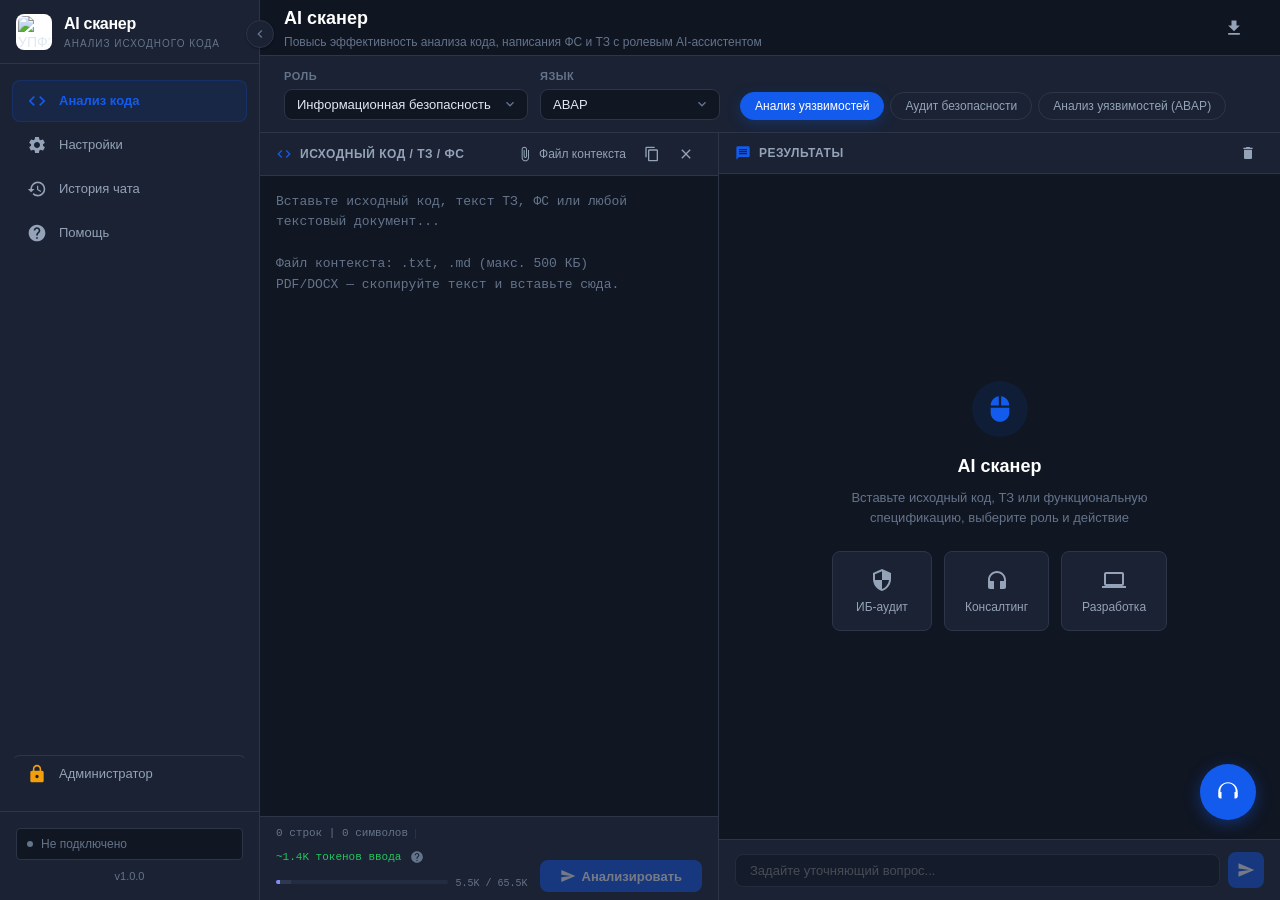
==== index.html @ b9dc4fb7 "v13: auto-sync n_ctx, раздельные TTFB+idle таймауты, mismatch-warning + UI ## 3 улучшения по жалобе " ====
<!DOCTYPE html>
<html lang="ru">
<head>
    <meta charset="UTF-8">
    <meta name="viewport" content="width=device-width, initial-scale=1.0">
    <title>AI сканер</title>
    <link rel="stylesheet" href="styles.css">
    <link rel="icon" href="logo.png" type="image/png">
</head>
<body>
    <!-- SVG Icon Sprite -->
    <svg xmlns="http://www.w3.org/2000/svg" style="display:none">
        <symbol id="i-analysis" viewBox="0 0 24 24"><path fill="currentColor" d="M9.4 16.6L4.8 12l4.6-4.6L8 6l-6 6 6 6 1.4-1.4zm5.2 0l4.6-4.6-4.6-4.6L16 6l6 6-6 6-1.4-1.4z"/></symbol>
        <symbol id="i-settings" viewBox="0 0 24 24"><path fill="currentColor" d="M19.14 12.94c.04-.3.06-.61.06-.94 0-.32-.02-.64-.07-.94l2.03-1.58a.49.49 0 00.12-.61l-1.92-3.32a.49.49 0 00-.59-.22l-2.39.96c-.5-.38-1.03-.7-1.62-.94l-.36-2.54a.484.484 0 00-.48-.41h-3.84c-.24 0-.43.17-.47.41l-.36 2.54c-.59.24-1.13.57-1.62.94l-2.39-.96a.49.49 0 00-.59.22L2.74 8.87c-.12.21-.08.47.12.61l2.03 1.58c-.05.3-.07.62-.07.94s.02.64.07.94l-2.03 1.58a.49.49 0 00-.12.61l1.92 3.32c.12.22.37.29.59.22l2.39-.96c.5.38 1.03.7 1.62.94l.36 2.54c.05.24.24.41.48.41h3.84c.24 0 .44-.17.47-.41l.36-2.54c.59-.24 1.13-.56 1.62-.94l2.39.96c.22.08.47 0 .59-.22l1.92-3.32c.12-.22.07-.47-.12-.61l-2.01-1.58zM12 15.6c-1.98 0-3.6-1.62-3.6-3.6s1.62-3.6 3.6-3.6 3.6 1.62 3.6 3.6-1.62 3.6-3.6 3.6z"/></symbol>
        <symbol id="i-history" viewBox="0 0 24 24"><path fill="currentColor" d="M13 3a9 9 0 00-9 9H1l3.89 3.89.07.14L9 12H6c0-3.87 3.13-7 7-7s7 3.13 7 7-3.13 7-7 7c-1.93 0-3.68-.79-4.94-2.06l-1.42 1.42A8.954 8.954 0 0013 21a9 9 0 000-18zm-1 5v5l4.28 2.54.72-1.21-3.5-2.08V8H12z"/></symbol>
        <symbol id="i-security" viewBox="0 0 24 24"><path fill="currentColor" d="M12 1L3 5v6c0 5.55 3.84 10.74 9 12 5.16-1.26 9-6.45 9-12V5l-9-4zm0 10.99h7c-.53 4.12-3.28 7.79-7 8.94V12H5V6.3l7-3.11v8.8z"/></symbol>
        <symbol id="i-consultant" viewBox="0 0 24 24"><path fill="currentColor" d="M12 3c-4.97 0-9 4.03-9 9v7c0 1.1.9 2 2 2h4v-8H5v-1c0-3.87 3.13-7 7-7s7 3.13 7 7v1h-4v8h4c1.1 0 2-.9 2-2v-7c0-4.97-4.03-9-9-9z"/></symbol>
        <symbol id="i-developer" viewBox="0 0 24 24"><path fill="currentColor" d="M20 18c1.1 0 1.99-.9 1.99-2L22 6c0-1.1-.9-2-2-2H4c-1.1 0-2 .9-2 2v10c0 1.1.9 2 2 2H0v2h24v-2h-4zM4 6h16v10H4V6z"/></symbol>
        <symbol id="i-cloud" viewBox="0 0 24 24"><path fill="currentColor" d="M19.35 10.04C18.67 6.59 15.64 4 12 4 9.11 4 6.6 5.64 5.35 8.04 2.34 8.36 0 10.91 0 14c0 3.31 2.69 6 6 6h13c2.76 0 5-2.24 5-5 0-2.64-2.05-4.78-4.65-4.96z"/></symbol>
        <symbol id="i-server" viewBox="0 0 24 24"><path fill="currentColor" d="M2 17h20v2H2v-2zm11.84-9.21c.1-.24.16-.51.16-.79 0-1.1-.9-2-2-2s-2 .9-2 2c0 .28.06.55.16.79C6.25 8.6 3.27 11.93 3 16h18c-.27-4.07-3.25-7.4-7.16-8.21z"/></symbol>
        <symbol id="i-key" viewBox="0 0 24 24"><path fill="currentColor" d="M12.65 10C11.83 7.67 9.61 6 7 6c-3.31 0-6 2.69-6 6s2.69 6 6 6c2.61 0 4.83-1.67 5.65-4H17v4h4v-4h2v-4H12.65zM7 14c-1.1 0-2-.9-2-2s.9-2 2-2 2 .9 2 2-.9 2-2 2z"/></symbol>
        <symbol id="i-lan" viewBox="0 0 24 24"><path fill="currentColor" d="M10 2v2H5v7h2v2H1v6h6v-6H5v-2h14v2h-2v6h6v-6h-6v-2h2V4h-5V2h-4zm-3 16H3v-2h4v2zm14 0h-4v-2h4v2z"/></symbol>
        <symbol id="i-save" viewBox="0 0 24 24"><path fill="currentColor" d="M17 3H5a2 2 0 00-2 2v14a2 2 0 002 2h14c1.1 0 2-.9 2-2V7l-4-4zm-5 16c-1.66 0-3-1.34-3-3s1.34-3 3-3 3 1.34 3 3-1.34 3-3 3zm3-10H5V5h10v4z"/></symbol>
        <symbol id="i-search" viewBox="0 0 24 24"><path fill="currentColor" d="M15.5 14h-.79l-.28-.27C15.41 12.59 16 11.11 16 9.5 16 5.91 13.09 3 9.5 3S3 5.91 3 9.5 5.91 16 9.5 16c1.61 0 3.09-.59 4.23-1.57l.27.28v.79l5 4.99L20.49 19l-4.99-5zm-6 0C7.01 14 5 11.99 5 9.5S7.01 5 9.5 5 14 7.01 14 9.5 11.99 14 9.5 14z"/></symbol>
        <symbol id="i-add" viewBox="0 0 24 24"><path fill="currentColor" d="M19 13h-6v6h-2v-6H5v-2h6V5h2v6h6v2z"/></symbol>
        <symbol id="i-edit" viewBox="0 0 24 24"><path fill="currentColor" d="M3 17.25V21h3.75L17.81 9.94l-3.75-3.75L3 17.25zM20.71 7.04a.996.996 0 000-1.41l-2.34-2.34a.996.996 0 00-1.41 0l-1.83 1.83 3.75 3.75 1.83-1.83z"/></symbol>
        <symbol id="i-delete" viewBox="0 0 24 24"><path fill="currentColor" d="M6 19c0 1.1.9 2 2 2h8c1.1 0 2-.9 2-2V7H6v12zM19 4h-3.5l-1-1h-5l-1 1H5v2h14V4z"/></symbol>
        <symbol id="i-send" viewBox="0 0 24 24"><path fill="currentColor" d="M2.01 21L23 12 2.01 3 2 10l15 2-15 2z"/></symbol>
        <symbol id="i-attach" viewBox="0 0 24 24"><path fill="currentColor" d="M16.5 6v11.5c0 2.21-1.79 4-4 4s-4-1.79-4-4V5a2.5 2.5 0 015 0v10.5c0 .55-.45 1-1 1s-1-.45-1-1V6h-1.5v9.5a2.5 2.5 0 005 0V5c0-2.21-1.79-4-4-4S7 2.79 7 5v12.5c0 3.04 2.46 5.5 5.5 5.5s5.5-2.46 5.5-5.5V6H16.5z"/></symbol>
        <symbol id="i-copy" viewBox="0 0 24 24"><path fill="currentColor" d="M16 1H4c-1.1 0-2 .9-2 2v14h2V3h12V1zm3 4H8c-1.1 0-2 .9-2 2v14c0 1.1.9 2 2 2h11c1.1 0 2-.9 2-2V7c0-1.1-.9-2-2-2zm0 16H8V7h11v14z"/></symbol>
        <symbol id="i-close" viewBox="0 0 24 24"><path fill="currentColor" d="M19 6.41L17.59 5 12 10.59 6.41 5 5 6.41 10.59 12 5 17.59 6.41 19 12 13.41 17.59 19 19 17.59 13.41 12z"/></symbol>
        <symbol id="i-eye" viewBox="0 0 24 24"><path fill="currentColor" d="M12 4.5C7 4.5 2.73 7.61 1 12c1.73 4.39 6 7.5 11 7.5s9.27-3.11 11-7.5c-1.73-4.39-6-7.5-11-7.5zM12 17c-2.76 0-5-2.24-5-5s2.24-5 5-5 5 2.24 5 5-2.24 5-5 5zm0-8c-1.66 0-3 1.34-3 3s1.34 3 3 3 3-1.34 3-3-1.34-3-3-3z"/></symbol>
        <symbol id="i-eye-off" viewBox="0 0 24 24"><path fill="currentColor" d="M12 7c2.76 0 5 2.24 5 5 0 .65-.13 1.26-.36 1.83l2.92 2.92c1.51-1.26 2.7-2.89 3.43-4.75-1.73-4.39-6-7.5-11-7.5-1.4 0-2.74.25-3.98.7l2.16 2.16C10.74 7.13 11.35 7 12 7zM2 4.27l2.28 2.28.46.46A11.8 11.8 0 001 12c1.73 4.39 6 7.5 11 7.5 1.55 0 3.03-.3 4.38-.84l.42.42L19.73 22 21 20.73 3.27 3 2 4.27zM7.53 9.8l1.55 1.55c-.05.21-.08.43-.08.65 0 1.66 1.34 3 3 3 .22 0 .44-.03.65-.08l1.55 1.55c-.67.33-1.41.53-2.2.53-2.76 0-5-2.24-5-5 0-.79.2-1.53.53-2.2zm4.31-.78l3.15 3.15.02-.16c0-1.66-1.34-3-3-3l-.17.01z"/></symbol>
        <symbol id="i-chevron" viewBox="0 0 24 24"><path fill="currentColor" d="M7.41 8.59L12 13.17l4.59-4.58L18 10l-6 6-6-6 1.41-1.41z"/></symbol>
        <symbol id="i-brain" viewBox="0 0 24 24"><path fill="currentColor" d="M13 1.07V9h7c0-4.08-3.05-7.44-7-7.93zM4 15c0 4.42 3.58 8 8 8s8-3.58 8-8v-4H4v4zm7-13.93C7.05 1.56 4 4.92 4 9h7V1.07z"/></symbol>
        <symbol id="i-menu" viewBox="0 0 24 24"><path fill="currentColor" d="M3 18h18v-2H3v2zm0-5h18v-2H3v2zm0-7v2h18V6H3z"/></symbol>
        <symbol id="i-expand" viewBox="0 0 24 24"><path fill="currentColor" d="M21 11V3h-8l3.29 3.29-10 10L3 13v8h8l-3.29-3.29 10-10z"/></symbol>
        <symbol id="i-check" viewBox="0 0 24 24"><path fill="currentColor" d="M9 16.17L4.83 12l-1.42 1.41L9 19 21 7l-1.41-1.41z"/></symbol>
        <symbol id="i-warning" viewBox="0 0 24 24"><path fill="currentColor" d="M1 21h22L12 2 1 21zm12-3h-2v-2h2v2zm0-4h-2v-4h2v4z"/></symbol>
        <symbol id="i-download" viewBox="0 0 24 24"><path fill="currentColor" d="M19 9h-4V3H9v6H5l7 7 7-7zM5 18v2h14v-2H5z"/></symbol>
        <symbol id="i-chat" viewBox="0 0 24 24"><path fill="currentColor" d="M20 2H4c-1.1 0-1.99.9-1.99 2L2 22l4-4h14c1.1 0 2-.9 2-2V4c0-1.1-.9-2-2-2zm-2 12H6v-2h12v2zm0-3H6V9h12v2zm0-3H6V6h12v2z"/></symbol>
        <symbol id="i-stop" viewBox="0 0 24 24"><path fill="currentColor" d="M6 6h12v12H6z"/></symbol>
        <symbol id="i-help" viewBox="0 0 24 24"><path fill="currentColor" d="M12 2C6.48 2 2 6.48 2 12s4.48 10 10 10 10-4.48 10-10S17.52 2 12 2zm1 17h-2v-2h2v2zm2.07-7.75l-.9.92C13.45 12.9 13 13.5 13 15h-2v-.5c0-1.1.45-2.1 1.17-2.83l1.24-1.26c.37-.36.59-.86.59-1.41 0-1.1-.9-2-2-2s-2 .9-2 2H8c0-2.21 1.79-4 4-4s4 1.79 4 4c0 .88-.36 1.68-.93 2.25z"/></symbol>
        <symbol id="i-rocket" viewBox="0 0 24 24"><path fill="currentColor" d="M12 2.5s-5 6-5 11.5c0 2.76 2.24 5 5 5s5-2.24 5-5c0-5.5-5-11.5-5-11.5zm0 14.5c-1.66 0-3-1.34-3-3 0-2.61 1.67-5.81 3-7.94 1.33 2.13 3 5.33 3 7.94 0 1.66-1.34 3-3 3z"/></symbol>
        <symbol id="i-lock" viewBox="0 0 24 24"><path fill="currentColor" d="M18 8h-1V6c0-2.76-2.24-5-5-5S7 3.24 7 6v2H6c-1.1 0-2 .9-2 2v10c0 1.1.9 2 2 2h12c1.1 0 2-.9 2-2V10c0-1.1-.9-2-2-2zm-6 9c-1.1 0-2-.9-2-2s.9-2 2-2 2 .9 2 2-.9 2-2 2zm3.1-9H8.9V6c0-1.71 1.39-3.1 3.1-3.1s3.1 1.39 3.1 3.1v2z"/></symbol>
        <symbol id="i-headset" viewBox="0 0 24 24"><path fill="currentColor" d="M12 3C7.03 3 3 7.03 3 12v4c0 1.1.9 2 2 2h1v-6H5v-1c0-3.87 3.13-7 7-7s7 3.13 7 7v1h-1v6h1c1.1 0 2-.9 2-2v-4c0-4.97-4.03-9-9-9z"/></symbol>
        <symbol id="i-admin-panel" viewBox="0 0 24 24"><path fill="currentColor" d="M17 11c.34 0 .67.03 1 .08V6.27L10.5 3 3 6.27v4.91c0 4.54 3.2 8.79 7.5 9.82.55-.13 1.08-.32 1.6-.55C11.41 19.47 11 18.28 11 17c0-3.31 2.69-6 6-6zm-7 1.45l-2-2 1.41-1.41L10 10.63l3.18-3.18 1.41 1.41L10 12.45zm12 3.55l-3.5-3.5-1.41 1.41L18.09 16 16 18.09l1.41 1.41L21 16z"/></symbol>
    </svg>

    <!-- Sidebar -->
    <aside id="sidebar" class="sidebar">
        <div class="sidebar-header">
            <img src="logo.png" alt="УПФЭ" class="sidebar-logo">
            <div class="sidebar-brand">
                <span class="brand-name">AI сканер</span>
                <span class="brand-sub">Анализ исходного кода</span>
            </div>
        </div>

        <nav class="sidebar-nav">
            <a href="#" class="nav-item active" data-page="analysis">
                <svg class="icon"><use href="#i-analysis"/></svg>
                <span>Анализ кода</span>
            </a>
            <a href="#" class="nav-item" data-page="settings">
                <svg class="icon"><use href="#i-settings"/></svg>
                <span>Настройки</span>
            </a>
            <a href="#" class="nav-item" data-page="history">
                <svg class="icon"><use href="#i-history"/></svg>
                <span>История чата</span>
            </a>
            <a href="#" class="nav-item" data-page="help">
                <svg class="icon"><use href="#i-help"/></svg>
                <span>Помощь</span>
            </a>
            <a href="#" class="nav-item nav-item-admin" data-page="admin">
                <svg class="icon"><use href="#i-lock"/></svg>
                <span>Администратор</span>
            </a>
        </nav>

        <div class="sidebar-footer">
            <div id="connection-status" class="connection-status offline">
                <span class="status-dot"></span>
                <span class="status-text">Не подключено</span>
            </div>
            <div class="sidebar-version">v1.0.0</div>
        </div>
    </aside>

    <!-- Sidebar Toggle (desktop) -->
    <button id="sidebar-toggle" class="sidebar-toggle" title="Свернуть панель">
        <svg class="icon"><use href="#i-chevron"/></svg>
    </button>

    <!-- Mobile Menu Toggle -->
    <button id="mobile-menu-btn" class="mobile-menu-btn">
        <svg class="icon"><use href="#i-menu"/></svg>
    </button>

    <!-- Main Content -->
    <main id="main-content" class="main-content">

        <!-- ==================== ANALYSIS PAGE ==================== -->
        <section id="page-analysis" class="page active">
            <header class="page-header">
                <div class="page-header-text">
                    <h1>AI сканер</h1>
                    <p>Повысь эффективность анализа кода, написания ФС и ТЗ с ролевым AI-ассистентом</p>
                </div>
                <div class="page-header-actions">
                    <button id="btn-export-chat" class="btn-ghost" title="Экспорт чата">
                        <svg class="icon"><use href="#i-download"/></svg>
                    </button>
                </div>
            </header>

            <!-- Toolbar: Role + Language + Actions -->
            <div class="toolbar">
                <div class="toolbar-selectors">
                    <div class="selector-group">
                        <label for="role-select">Роль</label>
                        <div class="select-wrapper">
                            <select id="role-select">
                                <option value="infosec">Информационная безопасность</option>
                                <option value="consultant">Консультант</option>
                                <option value="developer">Разработчик</option>
                            </select>
                            <svg class="icon select-chevron"><use href="#i-chevron"/></svg>
                        </div>
                    </div>
                    <div class="selector-group">
                        <label for="lang-select">Язык</label>
                        <div class="select-wrapper">
                            <select id="lang-select">
                                <option value="abap">ABAP</option>
                                <option value="1c">1С</option>
                                <option value="python">Python</option>
                                <option value="javascript">JavaScript</option>
                            </select>
                            <svg class="icon select-chevron"><use href="#i-chevron"/></svg>
                        </div>
                    </div>
                </div>
                <div id="action-buttons" class="toolbar-actions">
                    <!-- Dynamic action buttons injected by JS -->
                </div>
            </div>

            <!-- Workspace: Code Panel + Chat Panel -->
            <div class="workspace">
                <!-- Code Input Panel -->
                <div class="code-panel">
                    <div class="panel-header">
                        <span class="panel-title">
                            <svg class="icon"><use href="#i-analysis"/></svg>
                            Исходный код / ТЗ / ФС
                        </span>
                        <div class="panel-actions">
                            <label class="btn-ghost btn-sm" id="btn-attach-label" title="Прикрепить текстовый файл (.txt, .md)">
                                <svg class="icon"><use href="#i-attach"/></svg>
                                <span class="btn-text">Файл контекста</span>
                                <input type="file" id="file-input" accept=".txt,.md,.markdown" hidden>
                            </label>
                            <button class="btn-ghost btn-sm" id="btn-paste" title="Вставить из буфера">
                                <svg class="icon"><use href="#i-copy"/></svg>
                            </button>
                            <button class="btn-ghost btn-sm" id="btn-clear-code" title="Очистить">
                                <svg class="icon"><use href="#i-close"/></svg>
                            </button>
                        </div>
                    </div>
                    <div id="attached-file-info" class="attached-file-info" style="display:none">
                        <svg class="icon"><use href="#i-attach"/></svg>
                        <span id="attached-filename"></span>
                        <span class="attached-hint">— содержимое будет добавлено как контекст к запросу</span>
                        <button id="btn-remove-file" class="btn-icon-sm" title="Удалить файл">
                            <svg class="icon"><use href="#i-close"/></svg>
                        </button>
                    </div>
                    <textarea id="code-input" class="code-textarea" placeholder="Вставьте исходный код, текст ТЗ, ФС или любой текстовый документ...

Файл контекста: .txt, .md (макс. 500 КБ)
PDF/DOCX — скопируйте текст и вставьте сюда." spellcheck="false"></textarea>
                    <div class="code-panel-footer">
                        <div class="token-meter">
                            <div class="token-stats">
                                <span id="code-stats" class="code-stats">0 строк | 0 символов</span>
                                <span class="token-separator">|</span>
                                <span id="token-breakdown" class="token-breakdown" title="Нажмите для деталей">~0 токенов</span>
                                <button class="help-link-btn" data-help-target="help-tokens" title="Что такое токены?">
                                    <svg class="icon"><use href="#i-help"/></svg>
                                </button>
                            </div>
                            <div class="token-bar-container">
                                <div class="token-bar">
                                    <div id="token-bar-prompt" class="token-bar-segment prompt" style="width:0%"></div>
                                    <div id="token-bar-input" class="token-bar-segment input" style="width:0%"></div>
                                    <div id="token-bar-file" class="token-bar-segment file" style="width:0%"></div>
                                    <div id="token-bar-history" class="token-bar-segment history" style="width:0%"></div>
                                    <div id="token-bar-reserved" class="token-bar-segment reserved" style="width:0%"></div>
                                </div>
                                <div class="token-bar-labels">
                                    <span id="token-used-label" class="token-used-label">0 / 0</span>
                                </div>
                            </div>
                            <div id="token-details" class="token-details" style="display:none">
                                <div class="token-detail-row"><span class="td-color prompt"></span><span>Промпт:</span><span id="td-prompt">0</span></div>
                                <div class="token-detail-row"><span class="td-color input"></span><span>Ввод (код/текст):</span><span id="td-input">0</span></div>
                                <div class="token-detail-row"><span class="td-color file"></span><span>Файл контекста:</span><span id="td-file">0</span></div>
                                <div class="token-detail-row"><span class="td-color history"></span><span>История чата:</span><span id="td-history">0</span></div>
                                <div class="token-detail-row"><span class="td-color reserved"></span><span>Резерв на ответ:</span><span id="td-reserved">0</span></div>
                                <div class="token-detail-row total"><span></span><span>Итого / Лимит:</span><span id="td-total">0 / 0</span></div>
                            </div>
                        </div>
                        <button id="btn-analyze" class="btn-primary btn-analyze" disabled>
                            <svg class="icon"><use href="#i-send"/></svg>
                            <span>Анализировать</span>
                        </button>
                    </div>
                </div>

                <!-- Chat / Results Panel -->
                <div class="chat-panel">
                    <div class="panel-header">
                        <span class="panel-title">
                            <svg class="icon"><use href="#i-chat"/></svg>
                            Результаты
                        </span>
                        <div class="panel-actions">
                            <button class="btn-ghost btn-sm" id="btn-clear-chat" title="Очистить чат">
                                <svg class="icon"><use href="#i-delete"/></svg>
                            </button>
                        </div>
                    </div>
                    <div id="chat-messages" class="chat-messages">
                        <div class="chat-welcome">
                            <div class="welcome-icon">
                                <svg class="icon"><use href="#i-brain"/></svg>
                            </div>
                            <h3>AI сканер</h3>
                            <p>Вставьте исходный код, ТЗ или функциональную спецификацию, выберите роль и действие</p>
                            <div class="welcome-hints">
                                <button type="button" class="hint-card" data-role="infosec">
                                    <svg class="icon"><use href="#i-security"/></svg>
                                    <span>ИБ-аудит</span>
                                </button>
                                <button type="button" class="hint-card" data-role="consultant">
                                    <svg class="icon"><use href="#i-consultant"/></svg>
                                    <span>Консалтинг</span>
                                </button>
                                <button type="button" class="hint-card" data-role="developer">
                                    <svg class="icon"><use href="#i-developer"/></svg>
                                    <span>Разработка</span>
                                </button>
                            </div>
                        </div>
                    </div>
                    <div class="chat-input-area">
                        <input type="text" id="chat-followup" class="chat-followup-input" placeholder="Задайте уточняющий вопрос..." disabled>
                        <button id="btn-send-followup" class="btn-primary btn-send" disabled title="Отправить">
                            <svg class="icon"><use href="#i-send"/></svg>
                        </button>
                        <button id="btn-stop-generation" class="btn-danger btn-send" style="display:none" title="Остановить">
                            <svg class="icon"><use href="#i-stop"/></svg>
                        </button>
                    </div>
                </div>
            </div>
        </section>

        <!-- ==================== SETTINGS PAGE ==================== -->
        <section id="page-settings" class="page">
            <header class="page-header">
                <div class="page-header-text">
                    <h1>Настройки</h1>
                    <p>Конфигурация LLM и управление промптами</p>
                </div>
                <div class="page-header-actions">
                    <button id="btn-save-settings" class="btn-primary">
                        <svg class="icon"><use href="#i-save"/></svg>
                        <span>Сохранить</span>
                    </button>
                </div>
            </header>

            <div class="settings-content">
                <!-- API Configuration Card -->
                <div class="card">
                    <div class="card-header">
                        <div class="card-header-text">
                            <h2>
                                <svg class="icon"><use href="#i-cloud"/></svg>
                                Настройки провайдера LLM
                            </h2>
                            <p>Подключение к облачному или локальному движку.</p>
                        </div>
                        <div id="api-status" class="status-badge offline">
                            <span class="status-dot"></span>
                            <span>Нет подключения</span>
                        </div>
                    </div>
                    <div class="card-body">
                        <!-- Environment Toggle -->
                        <div class="env-toggle-row">
                            <div class="env-toggle-info">
                                <div class="env-toggle-icon">
                                    <svg class="icon"><use href="#i-server"/></svg>
                                </div>
                                <div>
                                    <h3>Среда выполнения</h3>
                                    <p>Облачный API (DeepSeek) или локальная модель (LM Studio / Ollama / Xinference)</p>
                                </div>
                            </div>
                            <div class="toggle-buttons" id="env-toggle">
                                <button class="toggle-btn active" data-mode="cloud">Облачный API</button>
                                <button class="toggle-btn" data-mode="local">Локальная модель</button>
                            </div>
                        </div>

                        <div class="settings-grid">
                            <!-- Cloud Settings -->
                            <div id="cloud-settings" class="settings-column">
                                <div class="form-group">
                                    <label for="setting-api-key">
                                        API ключ DeepSeek
                                        <span class="label-hint">(Обязательно для облака)</span>
                                    </label>
                                    <div class="input-with-icon">
                                        <svg class="icon input-icon"><use href="#i-key"/></svg>
                                        <input type="password" id="setting-api-key" placeholder="sk-..." autocomplete="off">
                                        <button class="btn-icon-sm toggle-password" data-target="setting-api-key" title="Показать/скрыть">
                                            <svg class="icon"><use href="#i-eye-off"/></svg>
                                        </button>
                                    </div>
                                    <label for="setting-key-session-only" style="display:flex;align-items:center;gap:6px;margin-top:8px;font-size:12px;color:#94a3b8;cursor:pointer">
                                        <input type="checkbox" id="setting-key-session-only">
                                        <span>Не сохранять ключ на диск (только в текущую сессию)</span>
                                    </label>
                                    <div class="range-labels">
                                        <span style="color:#f59e0b;font-size:11px">⚠ По умолчанию ключ сохраняется в <code>localStorage</code> в открытом виде. Включите session-only, если работаете на чужом устройстве.</span>
                                    </div>
                                </div>
                                <div class="form-group">
                                    <label>Модель DeepSeek</label>
                                    <div class="model-cards" id="deepseek-model-cards">
                                        <label class="model-card active">
                                            <input type="radio" name="deepseek-model" value="deepseek-chat" checked>
                                            <div class="model-card-inner">
                                                <div class="model-card-header">
                                                    <span class="model-card-name">deepseek-chat</span>
                                                    <span class="model-card-badge">Быстрая</span>
                                                </div>
                                                <span class="model-card-desc">Стандартная модель без рассуждений. Быстрые ответы, подходит для большинства задач.</span>
                                            </div>
                                        </label>
                                        <label class="model-card">
                                            <input type="radio" name="deepseek-model" value="deepseek-reasoner">
                                            <div class="model-card-inner">
                                                <div class="model-card-header">
                                                    <span class="model-card-name">deepseek-reasoner</span>
                                                    <span class="model-card-badge reasoning">Рассуждающая</span>
                                                </div>
                                                <span class="model-card-desc">Модель с цепочкой рассуждений (CoT). Глубокий анализ, медленнее но точнее.</span>
                                            </div>
                                        </label>
                                    </div>
                                </div>
                                <div class="form-group">
                                    <label for="setting-cloud-url">Base URL</label>
                                    <div class="input-with-icon">
                                        <svg class="icon input-icon"><use href="#i-cloud"/></svg>
                                        <input type="text" id="setting-cloud-url" placeholder="https://api.deepseek.com" value="https://api.deepseek.com">
                                    </div>
                                </div>
                            </div>

                            <!-- Local Settings -->
                            <div id="local-settings" class="settings-column disabled">
                                <div class="form-group">
                                    <label for="setting-local-url">
                                        Адрес локальной модели
                                        <span class="label-badge">Отключено</span>
                                    </label>
                                    <div class="input-with-icon">
                                        <svg class="icon input-icon"><use href="#i-lan"/></svg>
                                        <input type="text" id="setting-local-url" placeholder="http://172.16.33.12:9997 (Xinference) / http://localhost:1234 (LM Studio) / http://localhost:11434 (Ollama)" value="http://172.16.33.12:9997">
                                    </div>
                                </div>
                                <div class="form-group">
                                    <label for="setting-local-model">
                                        Модель
                                        <span class="label-hint" id="local-model-hint"></span>
                                    </label>
                                    <div class="model-select-row">
                                        <div class="select-wrapper model-select-wrapper">
                                            <select id="setting-local-model-select" class="model-dropdown">
                                                <option value="">-- Нажмите "Загрузить" --</option>
                                            </select>
                                            <svg class="icon select-chevron"><use href="#i-chevron"/></svg>
                                        </div>
                                        <button id="btn-fetch-models" class="btn-outline btn-sm" type="button">
                                            <svg class="icon"><use href="#i-search"/></svg>
                                            Загрузить список
                                        </button>
                                    </div>
                                    <div id="local-model-type" class="local-model-type" style="display:none"></div>
                                </div>
                                <div class="form-group" style="font-size:12px;color:#94a3b8;line-height:1.6;padding:10px 12px;background:rgba(245,158,11,0.06);border:1px solid rgba(245,158,11,0.25);border-radius:8px">
                                    <strong style="color:#f59e0b">Как правильно подключить Xinference для анализа кода</strong><br>
                                    1. Запустите модель с достаточным окном: <code>xinference launch --model-name &lt;имя&gt; --context-length 32768</code> (или больше для файлов 1000+ строк).<br>
                                    2. Адрес сервера здесь должен совпадать с тем, что запустил Xinference (по умолчанию <code>:9997</code>).<br>
                                    3. Нажмите «Загрузить список» — приложение само подтянет <code>context_length</code> модели и выставит его в калькулятор токенов.<br>
                                    4. Для крупных файлов (3000+ строк) выбирайте модели с окном ≥32K и достаточным VRAM (квантизация Q4_K_M / AWQ).<br>
                                    5. Если запрос всё равно не проходит — смотрите лог <code>xinference</code>: <code>Context length exceeded</code> = модель загружена с меньшим n_ctx, перезапустите её с большим значением.
                                </div>
                            </div>
                        </div>

                        <!-- Shared Generation Settings -->
                        <div class="generation-settings">
                            <h3 class="generation-settings-title">
                                <svg class="icon"><use href="#i-settings"/></svg>
                                Параметры генерации
                                <span class="label-hint">(общие для облака и локальной модели)</span>
                                <button class="help-link-btn" data-help-target="help-settings" title="Подробнее о параметрах">
                                    <svg class="icon"><use href="#i-help"/></svg>
                                </button>
                            </h3>
                            <div class="generation-settings-grid three-col">
                                <div class="form-group">
                                    <label for="setting-context-window">
                                        Контекстное окно
                                        <span class="range-value" id="context-window-value">64K</span>
                                    </label>
                                    <select id="setting-context-window" class="model-dropdown">
                                        <option value="4096">4K</option>
                                        <option value="8192">8K</option>
                                        <option value="16384">16K</option>
                                        <option value="32768">32K</option>
                                        <option value="65536" selected>64K</option>
                                        <option value="131072">128K</option>
                                        <option value="262144">256K</option>
                                    </select>
                                    <div class="range-labels">
                                        <span style="color:#f59e0b">⚠ Только для калькулятора токенов. Реальное окно модели задаётся при её загрузке в Xinference (<code>--context-length</code>) / LM Studio (Load Settings → Context Length) / Ollama (<code>num_ctx</code>). Если запрос больше n_ctx сервера — модель «зависнет» или вернёт ошибку.</span>
                                    </div>
                                </div>
                                <div class="form-group">
                                    <label for="setting-max-tokens">
                                        Макс. токенов ответа
                                        <span class="range-value" id="max-tokens-value">4096</span>
                                    </label>
                                    <input type="range" id="setting-max-tokens" min="256" max="16384" step="256" value="4096" class="range-slider">
                                    <div class="range-labels">
                                        <span>256</span>
                                        <span>8192</span>
                                        <span>16384</span>
                                    </div>
                                </div>
                                <div class="form-group">
                                    <label for="setting-temperature">
                                        Температура
                                        <span class="range-value" id="temperature-value">0.3</span>
                                    </label>
                                    <input type="range" id="setting-temperature" min="0" max="2" step="0.1" value="0.3" class="range-slider">
                                    <div class="range-labels">
                                        <span>0 — Точный</span>
                                        <span>1 — Баланс</span>
                                        <span>2 — Креатив</span>
                                    </div>
                                </div>
                                <div class="form-group">
                                    <label for="setting-ttfb-timeout">
                                        Таймаут до первого ответа (сек)
                                        <span class="range-value" id="ttfb-timeout-value">120</span>
                                    </label>
                                    <input type="number" id="setting-ttfb-timeout" min="10" max="600" step="10" value="120" class="model-dropdown">
                                    <div class="range-labels">
                                        <span>Сколько ждать, пока сервер начнёт отдавать данные. Если запрос слишком большой и сервер «думает» дольше — таймаут сработает быстрее, чем idle, и подскажет о проблеме.</span>
                                    </div>
                                </div>
                                <div class="form-group">
                                    <label for="setting-request-timeout">
                                        Idle-таймаут между чанками (сек)
                                        <span class="range-value" id="request-timeout-value">300</span>
                                    </label>
                                    <input type="number" id="setting-request-timeout" min="30" max="1800" step="30" value="300" class="model-dropdown">
                                    <div class="range-labels">
                                        <span>После старта стрима — сколько ждать между токенами. Reasoning-модели могут «думать» долго — увеличьте до 600+.</span>
                                    </div>
                                </div>
                            </div>
                        </div>

                        <!-- Privacy / History settings -->
                        <div class="generation-settings">
                            <h3 class="generation-settings-title">
                                <svg class="icon"><use href="#i-eye-off"/></svg>
                                Приватность и история
                                <span class="label-hint">(данные хранятся локально в браузере)</span>
                            </h3>
                            <div class="generation-settings-grid three-col">
                                <div class="form-group">
                                    <label for="setting-history-enabled" style="display:flex;align-items:center;gap:8px;cursor:pointer">
                                        <input type="checkbox" id="setting-history-enabled" checked>
                                        <span>Сохранять историю анализов локально</span>
                                    </label>
                                    <div class="range-labels">
                                        <span>Если выключено — код и ответы модели не записываются в localStorage. Уже сохранённые записи остаются до ручной очистки.</span>
                                    </div>
                                </div>
                                <div class="form-group">
                                    <label for="setting-history-ttl">
                                        Авто-очистка
                                        <span class="range-value" id="history-ttl-value">30 дней</span>
                                    </label>
                                    <select id="setting-history-ttl" class="model-dropdown">
                                        <option value="0">Никогда</option>
                                        <option value="1">1 день</option>
                                        <option value="7">7 дней</option>
                                        <option value="30" selected>30 дней</option>
                                        <option value="90">90 дней</option>
                                        <option value="365">365 дней</option>
                                    </select>
                                    <div class="range-labels">
                                        <span>Записи старше срока удаляются при загрузке приложения.</span>
                                    </div>
                                </div>
                                <div class="form-group">
                                    <label>&nbsp;</label>
                                    <button type="button" id="btn-purge-history-now" class="btn-outline btn-sm" style="width:100%">
                                        <svg class="icon"><use href="#i-delete"/></svg>
                                        Удалить всю историю сейчас
                                    </button>
                                    <div class="range-labels">
                                        <span style="color:#94a3b8">Действие необратимое.</span>
                                    </div>
                                </div>
                            </div>
                        </div>

                        <div class="connection-actions">
                            <button id="btn-test-connection" class="btn-primary">
                                <svg class="icon"><use href="#i-check"/></svg>
                                Проверить подключение
                            </button>
                            <span id="test-connection-result" class="connection-result"></span>
                        </div>
                    </div>
                </div>

                <!-- Prompt Matrix Card -->
                <div class="card">
                    <div class="card-header">
                        <div class="card-header-text">
                            <h2>
                                <svg class="icon"><use href="#i-brain"/></svg>
                                Матрица промптов
                            </h2>
                            <p>Системные промпты и контекст для каждой роли.</p>
                        </div>
                        <div class="card-header-actions">
                            <button class="help-link-btn" data-help-target="help-prompts" title="Как писать промпты">
                                <svg class="icon"><use href="#i-help"/></svg>
                            </button>
                            <div class="search-input-wrapper">
                                <svg class="icon"><use href="#i-search"/></svg>
                                <input type="text" id="prompt-search" placeholder="Поиск...">
                            </div>
                            <button id="btn-add-prompt" class="btn-outline btn-sm">
                                <svg class="icon"><use href="#i-add"/></svg>
                                Добавить
                            </button>
                        </div>
                    </div>
                    <div class="card-body no-padding">
                        <div class="table-wrapper">
                            <table class="data-table" id="prompts-table">
                                <thead>
                                    <tr>
                                        <th>Роль</th>
                                        <th>Действие</th>
                                        <th class="col-wide">Системный промпт</th>
                                        <th>Инструкции</th>
                                        <th class="col-actions">Действия</th>
                                    </tr>
                                </thead>
                                <tbody id="prompts-tbody">
                                    <!-- Dynamic rows injected by JS -->
                                </tbody>
                            </table>
                        </div>
                    </div>
                </div>
            </div>
        </section>

        <!-- ==================== HISTORY PAGE ==================== -->
        <section id="page-history" class="page">
            <header class="page-header">
                <div class="page-header-text">
                    <h1>История чата</h1>
                    <p>Сохранённые сессии анализа</p>
                </div>
                <div class="page-header-actions">
                    <button id="btn-clear-all-history" class="btn-ghost btn-danger-text">
                        <svg class="icon"><use href="#i-delete"/></svg>
                        <span>Очистить всё</span>
                    </button>
                </div>
            </header>
            <div class="history-content">
                <div id="history-list" class="history-list">
                    <div class="history-empty">
                        <svg class="icon"><use href="#i-history"/></svg>
                        <p>История пуста</p>
                        <span>Результаты анализа будут сохраняться автоматически</span>
                    </div>
                </div>
            </div>
        </section>

        <!-- ==================== HELP PAGE ==================== -->
        <section id="page-help" class="page">
            <header class="page-header">
                <div class="page-header-text">
                    <h1>Помощь</h1>
                    <p>Руководство по работе с приложением</p>
                </div>
            </header>

            <div class="help-content">
                <!-- Quick Navigation -->
                <nav class="help-toc">
                    <a href="#" class="help-toc-item" data-scroll="help-about">
                        <svg class="icon"><use href="#i-brain"/></svg>
                        <span>О приложении</span>
                    </a>
                    <a href="#" class="help-toc-item" data-scroll="help-roles">
                        <svg class="icon"><use href="#i-security"/></svg>
                        <span>Роли</span>
                    </a>
                    <a href="#" class="help-toc-item" data-scroll="help-infosec-guide">
                        <svg class="icon"><use href="#i-analysis"/></svg>
                        <span>ИБ-анализ</span>
                    </a>
                    <a href="#" class="help-toc-item" data-scroll="help-economics">
                        <svg class="icon"><use href="#i-rocket"/></svg>
                        <span>Эффекты</span>
                    </a>
                    <a href="#" class="help-toc-item" data-scroll="help-models">
                        <svg class="icon"><use href="#i-cloud"/></svg>
                        <span>Модели</span>
                    </a>
                    <a href="#" class="help-toc-item" data-scroll="help-tokens">
                        <svg class="icon"><use href="#i-analysis"/></svg>
                        <span>Токены</span>
                    </a>
                    <a href="#" class="help-toc-item" data-scroll="help-prompts">
                        <svg class="icon"><use href="#i-edit"/></svg>
                        <span>Промпты</span>
                    </a>
                    <a href="#" class="help-toc-item" data-scroll="help-settings">
                        <svg class="icon"><use href="#i-settings"/></svg>
                        <span>Настройки</span>
                    </a>
                </nav>

                <!-- Section: About -->
                <div class="help-section" id="help-about">
                    <div class="card">
                        <div class="card-header">
                            <div class="card-header-text">
                                <h2>
                                    <svg class="icon"><use href="#i-brain"/></svg>
                                    О приложении AI сканер
                                </h2>
                                <p>Ролевой AI-ассистент для анализа исходного кода</p>
                            </div>
                        </div>
                        <div class="card-body">
                            <div class="help-text">
                                <p><strong>AI сканер</strong> — корпоративный инструмент для анализа исходного кода с помощью больших языковых моделей (LLM). Приложение работает полностью автономно, без внешних зависимостей — достаточно открыть файл в браузере.</p>

                                <p>Ключевые возможности:</p>
                                <ul>
                                    <li><strong>Ролевой подход</strong> — три предустановленные роли (ИБ-специалист, Консультант, Разработчик), каждая со своим набором специализированных промптов</li>
                                    <li><strong>Мультиязычность кода</strong> — поддержка ABAP, 1С, Python, JavaScript с учётом специфики каждого языка в промптах</li>
                                    <li><strong>Гибкость подключения</strong> — облачный API (DeepSeek) или локальные модели (LM Studio, Ollama, Xinference)</li>
                                    <li><strong>Потоковая генерация</strong> — ответы выводятся в реальном времени по мере генерации</li>
                                    <li><strong>Контроль бюджета токенов</strong> — визуальный счётчик помогает не превысить контекстное окно модели</li>
                                    <li><strong>Расширяемость</strong> — вы можете добавлять собственные промпты через матрицу в настройках</li>
                                </ul>
                            </div>
                        </div>
                    </div>
                </div>

                <!-- Section: Roles -->
                <div class="help-section" id="help-roles">
                    <div class="card">
                        <div class="card-header">
                            <div class="card-header-text">
                                <h2>
                                    <svg class="icon"><use href="#i-security"/></svg>
                                    Роли и их назначение
                                </h2>
                                <p>Три специализированные роли для разных задач</p>
                            </div>
                        </div>
                        <div class="card-body">
                            <div class="help-roles-grid">
                                <!-- InfoSec -->
                                <div class="help-role-card infosec">
                                    <div class="help-role-header">
                                        <div class="help-role-icon infosec">
                                            <svg class="icon"><use href="#i-security"/></svg>
                                        </div>
                                        <h3>Информационная безопасность</h3>
                                    </div>
                                    <div class="help-role-body">
                                        <p>Роль для специалистов по ИБ, отделов безопасности и аудиторов.</p>
                                        <p><strong>Доступные действия:</strong></p>
                                        <ul>
                                            <li><strong>Анализ уязвимостей</strong> — поиск уязвимостей по методологии OWASP Top 10, определение CWE-типов, оценка критичности</li>
                                            <li><strong>Аудит безопасности</strong> — комплексная проверка: аутентификация, криптография, управление данными, конфигурация</li>
                                        </ul>
                                        <p class="help-role-usecase"><strong>Пример использования:</strong> Перед выводом модуля в продуктив, ИБ-специалист вставляет код и получает отчёт о потенциальных уязвимостях с рекомендациями по исправлению.</p>
                                    </div>
                                </div>

                                <!-- Consultant -->
                                <div class="help-role-card consultant">
                                    <div class="help-role-header">
                                        <div class="help-role-icon consultant">
                                            <svg class="icon"><use href="#i-consultant"/></svg>
                                        </div>
                                        <h3>Консультант</h3>
                                    </div>
                                    <div class="help-role-body">
                                        <p>Роль для бизнес-аналитиков, системных аналитиков и консультантов.</p>
                                        <p><strong>Доступные действия:</strong></p>
                                        <ul>
                                            <li><strong>Объяснить логику</strong> — перевод кода на понятный бизнес-язык, описание входов/выходов, бизнес-правил</li>
                                            <li><strong>ТЗ на доработку</strong> — автоматическая генерация ТЗ для модификации существующего кода</li>
                                            <li><strong>ТЗ с нуля</strong> — создание полноценного технического задания на основе анализа кода</li>
                                        </ul>
                                        <p class="help-role-usecase"><strong>Пример использования:</strong> Консультант получает код от заказчика, вставляет его в приложение и получает описание бизнес-логики на понятном языке или готовый шаблон ТЗ.</p>
                                    </div>
                                </div>

                                <!-- Developer -->
                                <div class="help-role-card developer">
                                    <div class="help-role-header">
                                        <div class="help-role-icon developer">
                                            <svg class="icon"><use href="#i-developer"/></svg>
                                        </div>
                                        <h3>Разработчик</h3>
                                    </div>
                                    <div class="help-role-body">
                                        <p>Роль для разработчиков, тимлидов и архитекторов.</p>
                                        <p><strong>Доступные действия:</strong></p>
                                        <ul>
                                            <li><strong>Рефакторинг</strong> — анализ code smells, предложения по улучшению, переписанный код с применением SOLID/DRY/KISS</li>
                                            <li><strong>Оценка качества (1-5)</strong> — детальная оценка по 5 критериям: читаемость, архитектура, надёжность, производительность, поддерживаемость</li>
                                            <li><strong>Анализ производительности</strong> — поиск узких мест, оценка алгоритмической сложности, рекомендации по оптимизации</li>
                                        </ul>
                                        <p class="help-role-usecase"><strong>Пример использования:</strong> Разработчик перед код-ревью вставляет свой код и получает автоматическую оценку качества и предложения по рефакторингу.</p>
                                    </div>
                                </div>
                            </div>
                        </div>
                    </div>
                </div>

                <!-- Section: InfoSec Guide -->
                <div class="help-section" id="help-infosec-guide">
                    <div class="card">
                        <div class="card-header">
                            <div class="card-header-text">
                                <h2>
                                    <svg class="icon"><use href="#i-security"/></svg>
                                    Руководство по ИБ-анализу кода
                                </h2>
                                <p>Пошаговая инструкция: как проверять код на уязвимости</p>
                            </div>
                        </div>
                        <div class="card-body">
                            <div class="help-text">

                                <h3>Принцип работы: «Никому не доверяй, всё проверяй»</h3>
                                <p>ИБ-анализ построен на принципе <strong>Zero Trust</strong>: каждая строка кода рассматривается как потенциальный вектор атаки. AI не верит комментариям разработчика — он проверяет фактический код. Каждый параметр, каждый ввод пользователя, каждый вызов API считается «заражённым» (tainted) до явной проверки.</p>

                                <h3>Шаг 1. Выбор роли</h3>
                                <p>В боковой панели нажмите <strong>«Информационная безопасность»</strong> (иконка щита). Эта роль активирует набор специализированных промптов для поиска уязвимостей.</p>

                                <h3>Шаг 2. Выбор языка программирования</h3>
                                <p>Выберите язык анализируемого кода. Это <strong>критически важный шаг</strong> — от него зависит, какие специализированные проверки будут выполнены:</p>

                                <table class="help-params-table">
                                    <thead>
                                        <tr>
                                            <th>Язык</th>
                                            <th>Специализированный промпт</th>
                                            <th>Что проверяет дополнительно</th>
                                        </tr>
                                    </thead>
                                    <tbody>
                                        <tr>
                                            <td><strong>Python</strong></td>
                                            <td>ИБ-анализ Python</td>
                                            <td>eval/exec, pickle, subprocess+shell, yaml.load, SSTI, Flask debug</td>
                                        </tr>
                                        <tr>
                                            <td><strong>ABAP</strong></td>
                                            <td>ИБ-анализ ABAP</td>
                                            <td>AUTHORITY-CHECK (4 паттерна обхода), динамические CALL, Open SQL, S_TCODE/S_DATASET</td>
                                        </tr>
                                        <tr>
                                            <td><strong>1С</strong></td>
                                            <td>ИБ-анализ 1С</td>
                                            <td>Выполнить/Вычислить, COM-объекты, привилегированный режим, внешние обработки .epf</td>
                                        </tr>
                                        <tr>
                                            <td><strong>JavaScript</strong></td>
                                            <td>Общие промпты (Анализ уязвимостей)</td>
                                            <td>eval, innerHTML, prototype pollution, SSRF, XSS, ReDoS</td>
                                        </tr>
                                    </tbody>
                                </table>

                                <h3>Шаг 3. Выбор действия (промпта)</h3>
                                <p>После выбора языка в панели действий появятся кнопки. Для ИБ-анализа доступны:</p>

                                <div class="help-prompt-structure">
                                    <div class="help-prompt-step">
                                        <div class="help-step-num">1</div>
                                        <div>
                                            <h4>Анализ уязвимостей (универсальный)</h4>
                                            <p>Доступен для <strong>всех языков</strong>. Многослойный анализ по OWASP Top 10, CWE/SANS Top 25 с Taint Analysis. Ищет инъекции (SQL, OS, код), захардкоженные секреты, слабую криптографию, проблемы SSL/TLS, веб-уязвимости (XSS, CSRF, SSRF), path traversal, десериализацию, утечку информации. Выдаёт оценку 1-10.</p>
                                        </div>
                                    </div>
                                    <div class="help-prompt-step">
                                        <div class="help-step-num">2</div>
                                        <div>
                                            <h4>Аудит безопасности (универсальный)</h4>
                                            <p>Доступен для <strong>всех языков</strong>. Комплексная проверка по 7 направлениям: аутентификация, управление секретами, защита данных, входные данные, веб-безопасность, утечка информации, обработка ошибок. Формат: compliance-отчёт со статусами ✅/⚠️/❌ и оценкой соответствия.</p>
                                        </div>
                                    </div>
                                    <div class="help-prompt-step">
                                        <div class="help-step-num">3</div>
                                        <div>
                                            <h4>ИБ-анализ [Язык] (специализированный)</h4>
                                            <p>Появляется <strong>только при выборе соответствующего языка</strong>. Содержит десятки языко-специфичных паттернов уязвимостей. Даёт максимально глубокий анализ для конкретного языка.</p>
                                        </div>
                                    </div>
                                </div>

                                <div class="help-callout info">
                                    <svg class="icon"><use href="#i-brain"/></svg>
                                    <div>
                                        <strong>Рекомендация:</strong> Для максимального покрытия используйте <strong>специализированный промпт</strong> (ИБ-анализ Python / ABAP / 1С). Если нужен быстрый общий обзор — используйте «Анализ уязвимостей». Для формального отчёта — «Аудит безопасности».
                                    </div>
                                </div>

                                <h3>Шаг 4. Вставьте код и запустите</h3>
                                <p>Вставьте код в поле ввода (или прикрепите файл через кнопку «Файл контекста»), затем нажмите <strong>Ctrl+Enter</strong> или кнопку «Анализировать».</p>

                                <!-- Python Example -->
                                <h3>Пример: анализ Python-кода</h3>
                                <div class="help-example-card">
                                    <h4>Настройки</h4>
                                    <p>Роль: <strong>Информационная безопасность</strong> → Язык: <strong>Python</strong> → Действие: <strong>ИБ-анализ Python</strong></p>
                                </div>
                                <p><strong>Что будет проверено (12 категорий):</strong></p>
                                <table class="help-params-table">
                                    <thead>
                                        <tr>
                                            <th>#</th>
                                            <th>Категория</th>
                                            <th>Что ищет</th>
                                            <th>Пример уязвимого кода</th>
                                        </tr>
                                    </thead>
                                    <tbody>
                                        <tr>
                                            <td>1</td>
                                            <td><strong>SQL-инъекции</strong></td>
                                            <td>Конкатенация, f-строки, %, .format() в SQL</td>
                                            <td><code>f"SELECT * FROM t WHERE id='{x}'"</code></td>
                                        </tr>
                                        <tr>
                                            <td>2</td>
                                            <td><strong>Инъекции кода</strong></td>
                                            <td>eval(), exec(), __import__()</td>
                                            <td><code>eval(request.args.get('expr'))</code></td>
                                        </tr>
                                        <tr>
                                            <td>3</td>
                                            <td><strong>Command Injection</strong></td>
                                            <td>subprocess с shell=True + ввод</td>
                                            <td><code>subprocess.call(f"ping {host}", shell=True)</code></td>
                                        </tr>
                                        <tr>
                                            <td>4</td>
                                            <td><strong>Десериализация</strong></td>
                                            <td>pickle.loads, yaml.load, jsonpickle</td>
                                            <td><code>pickle.loads(base64.b64decode(data))</code></td>
                                        </tr>
                                        <tr>
                                            <td>5</td>
                                            <td><strong>SSTI</strong></td>
                                            <td>render_template_string с вводом</td>
                                            <td><code>render_template_string(f"Hi {name}")</code></td>
                                        </tr>
                                        <tr>
                                            <td>6</td>
                                            <td><strong>Path Traversal</strong></td>
                                            <td>open() с пользовательским путём</td>
                                            <td><code>open(f"/data/{filename}")</code></td>
                                        </tr>
                                        <tr>
                                            <td>7</td>
                                            <td><strong>Секреты в коде</strong></td>
                                            <td>API-ключи, пароли, дефолтные значения</td>
                                            <td><code>API_KEY = "sk_live_..."</code></td>
                                        </tr>
                                        <tr>
                                            <td>8</td>
                                            <td><strong>Криптография</strong></td>
                                            <td>MD5/SHA1, XOR, random для токенов</td>
                                            <td><code>hashlib.md5(password.encode())</code></td>
                                        </tr>
                                        <tr>
                                            <td>9</td>
                                            <td><strong>SSL/TLS</strong></td>
                                            <td>CERT_NONE, verify=False</td>
                                            <td><code>ssl._create_unverified_context()</code></td>
                                        </tr>
                                        <tr>
                                            <td>10</td>
                                            <td><strong>Веб-безопасность</strong></td>
                                            <td>Cookies, debug, загрузка файлов, XSS</td>
                                            <td><code>app.run(debug=True)</code></td>
                                        </tr>
                                        <tr>
                                            <td>11</td>
                                            <td><strong>Аутентификация</strong></td>
                                            <td>Timing attack (==), слабые хеши</td>
                                            <td><code>if password == stored_hash:</code></td>
                                        </tr>
                                        <tr>
                                            <td>12</td>
                                            <td><strong>Ресурсы</strong></td>
                                            <td>Незакрытые соединения, нет timeout</td>
                                            <td><code>conn = sqlite3.connect(db)</code> без with</td>
                                        </tr>
                                    </tbody>
                                </table>
                                <p>Результат: структурированный отчёт с CWE-номерами, оценкой критичности (🔴🟠🟡🔵), примерами эксплойтов и исправленным кодом. Итоговая оценка безопасности X/10.</p>

                                <!-- ABAP Example -->
                                <h3>Пример: анализ ABAP-кода</h3>
                                <div class="help-example-card">
                                    <h4>Настройки</h4>
                                    <p>Роль: <strong>Информационная безопасность</strong> → Язык: <strong>ABAP</strong> → Действие: <strong>ИБ-анализ ABAP</strong></p>
                                </div>
                                <p><strong>Что будет проверено (8 категорий):</strong></p>
                                <table class="help-params-table">
                                    <thead>
                                        <tr>
                                            <th>#</th>
                                            <th>Категория</th>
                                            <th>Что ищет</th>
                                            <th>Пример уязвимого кода</th>
                                        </tr>
                                    </thead>
                                    <tbody>
                                        <tr>
                                            <td>1</td>
                                            <td><strong>Обход авторизации</strong></td>
                                            <td>Нет AUTHORITY-CHECK, игнорирование SY-SUBRC, DUMMY в полях, * во всех полях</td>
                                            <td><code>AUTHORITY-CHECK...</code> без <code>IF SY-SUBRC &lt;&gt; 0</code></td>
                                        </tr>
                                        <tr>
                                            <td>2</td>
                                            <td><strong>SQL-инъекции</strong></td>
                                            <td>Динамический Open SQL, конкатенация WHERE, Native SQL</td>
                                            <td><code>SELECT * FROM (lv_tab) WHERE (lv_where)</code></td>
                                        </tr>
                                        <tr>
                                            <td>3</td>
                                            <td><strong>Динамические вызовы</strong></td>
                                            <td>CALL FUNCTION/METHOD из переменной, GENERATE SUBROUTINE POOL, INSERT REPORT</td>
                                            <td><code>CALL FUNCTION lv_func_name</code></td>
                                        </tr>
                                        <tr>
                                            <td>4</td>
                                            <td><strong>Секреты в коде</strong></td>
                                            <td>Пароли в CONSTANTS/переменных, RFC-credentials</td>
                                            <td><code>CONSTANTS: c_pass VALUE 'admin123'</code></td>
                                        </tr>
                                        <tr>
                                            <td>5</td>
                                            <td><strong>Работа с файлами</strong></td>
                                            <td>OPEN DATASET без S_DATASET, path traversal</td>
                                            <td><code>OPEN DATASET lv_user_path</code></td>
                                        </tr>
                                        <tr>
                                            <td>6</td>
                                            <td><strong>Утечка информации</strong></td>
                                            <td>WRITE/MESSAGE с техническими деталями, дампы ST22</td>
                                            <td><code>MESSAGE lv_sql_error TYPE 'E'</code></td>
                                        </tr>
                                        <tr>
                                            <td>7</td>
                                            <td><strong>DoS-векторы</strong></td>
                                            <td>SELECT * без UP TO n ROWS, FOR ALL ENTRIES с пустой таблицей</td>
                                            <td><code>SELECT * FROM big_table</code></td>
                                        </tr>
                                        <tr>
                                            <td>8</td>
                                            <td><strong>RFC-интерфейсы</strong></td>
                                            <td>Нет S_RFC, передача данных без шифрования, BAPI без проверки</td>
                                            <td><code>CALL FUNCTION ... DESTINATION</code> без S_RFC</td>
                                        </tr>
                                    </tbody>
                                </table>

                                <h4>Особое внимание: 4 паттерна обхода AUTHORITY-CHECK</h4>
                                <table class="help-params-table">
                                    <thead>
                                        <tr>
                                            <th>Паттерн</th>
                                            <th>Проблема</th>
                                            <th>Последствие</th>
                                        </tr>
                                    </thead>
                                    <tbody>
                                        <tr>
                                            <td><strong>Полное отсутствие</strong></td>
                                            <td>SELECT/UPDATE/DELETE без AUTHORITY-CHECK</td>
                                            <td>Любой пользователь читает/меняет данные</td>
                                        </tr>
                                        <tr>
                                            <td><strong>Игнорирование SY-SUBRC</strong></td>
                                            <td>AUTHORITY-CHECK есть, но нет IF SY-SUBRC &lt;&gt; 0</td>
                                            <td>Проверка бесполезна — код продолжает выполняться</td>
                                        </tr>
                                        <tr>
                                            <td><strong>DUMMY в полях</strong></td>
                                            <td>ID 'ACTVT' DUMMY</td>
                                            <td>Фиктивная проверка — пропускает любой доступ</td>
                                        </tr>
                                        <tr>
                                            <td><strong>* во всех полях</strong></td>
                                            <td>FIELD '*' для каждого ID</td>
                                            <td>Проверяется наличие любого полномочия, а не конкретного</td>
                                        </tr>
                                    </tbody>
                                </table>

                                <p>Результат: отчёт с привязкой к SAP-объектам авторизации (S_TCODE, S_DATASET, S_RFC, S_DEVELOP), приоритетами исправления и примерами безопасного ABAP-кода.</p>

                                <!-- 1C Brief -->
                                <h3>Для 1С: основные проверки</h3>
                                <p>При выборе языка <strong>1С</strong> и действия <strong>«ИБ-анализ 1С»</strong> проверяются 10 категорий, включая:</p>
                                <ul>
                                    <li><strong>Выполнить/Вычислить</strong> — выполнение произвольного кода из строковых переменных</li>
                                    <li><strong>COM-объекты</strong> — WScript.Shell (RCE!), FileSystemObject (доступ к файлам), ADODB.Connection (обход платформы к БД)</li>
                                    <li><strong>Привилегированный режим</strong> — УстановитьПривилегированныйРежим(Истина) без ограничения области и без try-except</li>
                                    <li><strong>Внешние обработки</strong> — ВнешняяОбработка.Создать() без проверки цифровой подписи</li>
                                    <li><strong>HTTP без SSL</strong> — HTTPСоединение на порт 80, отключённая проверка сертификата</li>
                                    <li><strong>Серверные методы</strong> — экспортные процедуры &amp;НаСервереБезКонтекста без проверки ПравоДоступа()</li>
                                </ul>

                                <!-- Recommendations -->
                                <h3>Рекомендуемые настройки для ИБ-анализа</h3>
                                <p>Перейдите в <strong>Настройки</strong> (боковая панель → иконка шестерёнки) и выставьте параметры перед началом анализа.</p>

                                <h4>Пример настройки: DeepSeek (облако)</h4>
                                <table class="help-params-table">
                                    <thead>
                                        <tr>
                                            <th>Параметр</th>
                                            <th>Значение для ИБ-анализа</th>
                                            <th>Где находится</th>
                                            <th>Зачем именно так</th>
                                        </tr>
                                    </thead>
                                    <tbody>
                                        <tr>
                                            <td><strong>Среда выполнения</strong></td>
                                            <td>Облако (DeepSeek API)</td>
                                            <td>Настройки → блок «Среда выполнения»</td>
                                            <td>Облачные модели мощнее большинства локальных, дают лучшее качество анализа</td>
                                        </tr>
                                        <tr>
                                            <td><strong>Модель</strong></td>
                                            <td><code>deepseek-reasoner</code> (thinking-модель)</td>
                                            <td>Настройки → карточки моделей → выбрать «deepseek-reasoner»</td>
                                            <td>Рассуждающая модель (Chain-of-Thought) — «думает» перед ответом, находит скрытые уязвимости, показывает цепочку рассуждений в сворачиваемой секции. Для ИБ это критично: модель не просто перечисляет паттерны, а анализирует потоки данных</td>
                                        </tr>
                                        <tr>
                                            <td><strong>Температура</strong></td>
                                            <td><strong>0.1 — 0.2</strong> (ползунок влево)</td>
                                            <td>Настройки → «Температура» → сдвинуть ползунок</td>
                                            <td>Низкая температура = максимальная точность и детерминированность. Модель выбирает наиболее вероятные ответы, не «фантазирует». Для аудита ИБ нужны факты, а не креатив. <strong>Нюанс:</strong> deepseek-reasoner может игнорировать этот параметр (thinking-модели сами управляют «температурой мышления»), но для deepseek-chat и локальных моделей это критично</td>
                                        </tr>
                                        <tr>
                                            <td><strong>Макс. токенов ответа</strong></td>
                                            <td><strong>8192</strong> (оптимально) или <strong>16384</strong> (для больших файлов)</td>
                                            <td>Настройки → «Макс. токенов» → сдвинуть ползунок вправо</td>
                                            <td>ИБ-отчёт содержит много текста: для каждой уязвимости — уязвимый код, описание атаки, влияние, исправленный код. При 4096 (по умолчанию) отчёт может обрезаться на середине. 8192 хватает для анализа ~200-300 строк кода, 16384 — для 500+ строк</td>
                                        </tr>
                                        <tr>
                                            <td><strong>Контекстное окно</strong></td>
                                            <td><strong>64K</strong> (по умолчанию для облака)</td>
                                            <td>Настройки → «Контекстное окно» → выпадающий список</td>
                                            <td>64K — стандарт для DeepSeek. Это НЕ отправляется на сервер — только управляет цветной шкалой токенов на главном экране. Если шкала красная — ваш код слишком большой, разбейте на части</td>
                                        </tr>
                                    </tbody>
                                </table>

                                <h4>Итого: быстрая настройка для ИБ-анализа через DeepSeek</h4>
                                <div class="help-prompt-structure">
                                    <div class="help-prompt-step">
                                        <div class="help-step-num">1</div>
                                        <div>
                                            <h4>Настройки → Облако → deepseek-reasoner</h4>
                                            <p>Выбрать облачный режим, карточку <code>deepseek-reasoner</code>, вставить API-ключ</p>
                                        </div>
                                    </div>
                                    <div class="help-prompt-step">
                                        <div class="help-step-num">2</div>
                                        <div>
                                            <h4>Температура: 0.1 | Макс. токенов: 8192</h4>
                                            <p>Ползунок температуры влево (точность), ползунок токенов вправо (полный отчёт)</p>
                                        </div>
                                    </div>
                                    <div class="help-prompt-step">
                                        <div class="help-step-num">3</div>
                                        <div>
                                            <h4>Анализ → ИБ → Python/ABAP/1С → ИБ-анализ [Язык]</h4>
                                            <p>Роль «ИБ», выбрать язык, нажать специализированную кнопку, вставить код, Ctrl+Enter</p>
                                        </div>
                                    </div>
                                </div>

                                <h4>Что значит «thinking-модель» на практике?</h4>
                                <p>Когда вы используете <code>deepseek-reasoner</code> (или другую рассуждающую модель — Qwen3, QwQ), происходит следующее:</p>
                                <ul>
                                    <li><strong>Фаза 1 — «Рассуждение»</strong> (5-30 секунд): модель «думает» — анализирует код, прослеживает потоки данных, перебирает возможные атаки. Вы видите пульсирующую иконку мозга и текст «Ожидание ответа модели...»</li>
                                    <li><strong>Фаза 2 — «Ответ»</strong>: модель выдаёт финальный структурированный отчёт. Над ответом появляется сворачиваемая секция «Рассуждения» (фиолетовая) — можно раскрыть и посмотреть, как модель пришла к выводам</li>
                                    <li><strong>Бейдж</strong>: после завершения рядом с ответом отображается «С рассуждениями (~N токенов)» — это токены, потраченные на «мышление» (они не видны в основном ответе, но расходуют бюджет контекстного окна)</li>
                                </ul>
                                <p>Рассуждающие модели тратят больше токенов и времени, но находят <strong>значительно больше уязвимостей</strong>, особенно неочевидных: timing-атаки, TOCTOU, сложные цепочки инъекций.</p>

                                <h4>Альтернатива: deepseek-chat (быстрая модель)</h4>
                                <p>Если вам нужен <strong>быстрый</strong> предварительный скан (1-3 секунды вместо 10-30), используйте <code>deepseek-chat</code>. Она хорошо находит очевидные проблемы (SQL-инъекции, захардкоженные пароли, eval), но может пропустить тонкие уязвимости. Для deepseek-chat температура <strong>0.1-0.2</strong> работает в полную силу.</p>

                                <h4>Файл инструкций (опционально, но рекомендуется)</h4>
                                <p>Вы можете прикрепить к промпту файл с корпоративными стандартами ИБ — он будет встроен в системный промпт и модель будет проверять код на соответствие вашим внутренним политикам. Как это сделать:</p>
                                <ul>
                                    <li>Перейдите в <strong>Настройки → Матрица промптов</strong></li>
                                    <li>Найдите нужный промпт (например, «ИБ-анализ Python») и нажмите «Редактировать»</li>
                                    <li>В модальном окне нажмите <strong>«Загрузить файл инструкций»</strong></li>
                                    <li>Выберите .txt или .md файл с вашими стандартами (например, «Политика безопасной разработки», «Требования к ABAP-коду», «Чек-лист ИБ для 1С»)</li>
                                    <li>Файл сохранится с промптом и будет автоматически добавляться в каждый запрос к AI</li>
                                </ul>

                                <div class="help-callout">
                                    <svg class="icon"><use href="#i-warning"/></svg>
                                    <div>
                                        <strong>Важно:</strong> AI-анализ — это первая линия проверки, а не замена ручного аудита. Используйте результаты как чек-лист для более глубокого анализа. Критичные уязвимости (🔴 Critical) всегда верифицируйте вручную. Рассуждающие модели (deepseek-reasoner) дают значительно более глубокий анализ, но стоят ~4x дороже по токенам.
                                    </div>
                                </div>
                            </div>
                        </div>
                    </div>
                </div>

                <!-- Section: Economics -->
                <div class="help-section" id="help-economics">
                    <div class="card">
                        <div class="card-header">
                            <div class="card-header-text">
                                <h2>
                                    <svg class="icon"><use href="#i-rocket"/></svg>
                                    Экономические эффекты от использования
                                </h2>
                                <p>Как AI сканер экономит время и ресурсы</p>
                            </div>
                        </div>
                        <div class="card-body">
                            <div class="help-economics-grid">
                                <div class="help-econ-card">
                                    <div class="help-econ-number">5-10x</div>
                                    <div class="help-econ-title">Ускорение код-ревью</div>
                                    <p>Первичный анализ кода, который занимает у специалиста 1-2 часа, выполняется за 5-10 минут. AI даёт отправную точку для более глубокого ручного анализа.</p>
                                </div>
                                <div class="help-econ-card">
                                    <div class="help-econ-number">-70%</div>
                                    <div class="help-econ-title">Снижение стоимости аудита</div>
                                    <p>Автоматизация рутинных проверок (захардкоженные ключи, типовые уязвимости) позволяет ИБ-специалистам фокусироваться на сложных кейсах.</p>
                                </div>
                                <div class="help-econ-card">
                                    <div class="help-econ-number">2-3x</div>
                                    <div class="help-econ-title">Быстрее подготовка ТЗ</div>
                                    <p>Генерация ТЗ по коду экономит время аналитика — вместо написания с нуля он получает структурированный черновик для доработки.</p>
                                </div>
                                <div class="help-econ-card">
                                    <div class="help-econ-number">+40%</div>
                                    <div class="help-econ-title">Рост качества кода</div>
                                    <p>Регулярное использование оценки качества и рефакторинга формирует культуру чистого кода в команде, снижает технический долг.</p>
                                </div>
                            </div>

                            <div class="help-callout">
                                <svg class="icon"><use href="#i-warning"/></svg>
                                <div>
                                    <strong>Важно:</strong> AI-анализ не заменяет экспертизу специалиста. Используйте результаты как отправную точку — финальные решения всегда принимает человек. Качество рекомендаций напрямую зависит от выбранной модели.
                                </div>
                            </div>
                        </div>
                    </div>
                </div>

                <!-- Section: Models -->
                <div class="help-section" id="help-models">
                    <div class="card">
                        <div class="card-header">
                            <div class="card-header-text">
                                <h2>
                                    <svg class="icon"><use href="#i-cloud"/></svg>
                                    Модели: качество, рассуждения, выбор
                                </h2>
                                <p>Как выбор модели влияет на результат</p>
                            </div>
                        </div>
                        <div class="card-body">
                            <div class="help-text">
                                <h3>Качество ответов зависит от модели</h3>
                                <p>Самый главный фактор, влияющий на качество анализа — <strong>выбранная модель</strong>. Более мощные модели лучше понимают код, находят больше проблем и дают более точные рекомендации. Не все модели одинаково хорошо работают с разными языками программирования.</p>

                                <h3>Модели с рассуждением vs обычные</h3>
                                <div class="help-compare-grid">
                                    <div class="help-compare-card">
                                        <div class="help-compare-header">
                                            <span class="model-card-badge">Быстрая</span>
                                            <h4>Стандартные модели</h4>
                                        </div>
                                        <p>Например: <code>deepseek-chat</code></p>
                                        <ul>
                                            <li>Быстрый отклик (1-3 сек)</li>
                                            <li>Подходит для простых задач</li>
                                            <li>Хорошо работает с объяснением кода</li>
                                            <li>Менее затратна по токенам</li>
                                            <li>Рекомендуется для большинства задач</li>
                                        </ul>
                                    </div>
                                    <div class="help-compare-card">
                                        <div class="help-compare-header">
                                            <span class="model-card-badge reasoning">Рассуждающая</span>
                                            <h4>Модели с Chain-of-Thought</h4>
                                        </div>
                                        <p>Например: <code>deepseek-reasoner</code></p>
                                        <ul>
                                            <li>Медленнее (5-15 сек), но глубже</li>
                                            <li>Лучше для сложного анализа</li>
                                            <li>Находит неочевидные уязвимости</li>
                                            <li>Расходует больше токенов</li>
                                            <li>Рекомендуется для ИБ-аудита</li>
                                        </ul>
                                    </div>
                                </div>

                                <h3>Облако vs Локальные модели</h3>
                                <p><strong>Облачный API (DeepSeek)</strong> — высокое качество, стабильная работа, требуется API-ключ и подключение к интернету. Данные отправляются на сервер провайдера.</p>
                                <p><strong>Локальные модели (LM Studio / Ollama / Xinference)</strong> — данные не покидают вашу машину, полная конфиденциальность. Качество зависит от размера модели и мощности оборудования. Для корпоративного анализа рекомендуются модели от 13B параметров.</p>

                                <h3>Провайдеры локальных моделей</h3>
                                <div class="help-compare-grid" style="grid-template-columns: 1fr 1fr 1fr">
                                    <div class="help-compare-card">
                                        <div class="help-compare-header">
                                            <h4>LM Studio</h4>
                                        </div>
                                        <p>Десктоп-приложение с GUI</p>
                                        <ul>
                                            <li>Удобный интерфейс</li>
                                            <li>Встроенный каталог моделей</li>
                                            <li>По умолчанию: <code>localhost:1234</code></li>
                                            <li>Отдаёт <code>context_length</code> в API</li>
                                        </ul>
                                    </div>
                                    <div class="help-compare-card">
                                        <div class="help-compare-header">
                                            <h4>Ollama</h4>
                                        </div>
                                        <p>CLI-инструмент, лёгкий</p>
                                        <ul>
                                            <li>Управление через терминал</li>
                                            <li>Простая установка моделей</li>
                                            <li>По умолчанию: <code>localhost:11434</code></li>
                                            <li>Контекст: <code>ollama show модель</code></li>
                                        </ul>
                                    </div>
                                    <div class="help-compare-card">
                                        <div class="help-compare-header">
                                            <h4>Xinference</h4>
                                        </div>
                                        <p>Платформа инференса (Xorbits)</p>
                                        <ul>
                                            <li>Веб-интерфейс управления</li>
                                            <li>LLM + Embedding + Image</li>
                                            <li>По умолчанию: <code>localhost:9997</code></li>
                                            <li>Корпоративное развёртывание</li>
                                        </ul>
                                    </div>
                                </div>

                                <div class="help-callout info">
                                    <svg class="icon"><use href="#i-brain"/></svg>
                                    <div>
                                        <strong>Совет:</strong> Если работаете с конфиденциальным кодом — используйте локальные модели. Для максимального качества анализа — облачные API с мощными моделями.
                                    </div>
                                </div>
                            </div>
                        </div>
                    </div>
                </div>

                <!-- Section: Tokens -->
                <div class="help-section" id="help-tokens">
                    <div class="card">
                        <div class="card-header">
                            <div class="card-header-text">
                                <h2>
                                    <svg class="icon"><use href="#i-analysis"/></svg>
                                    Токены и контекстное окно
                                </h2>
                                <p>Как работает подсчёт токенов в приложении</p>
                            </div>
                        </div>
                        <div class="card-body">
                            <div class="help-text">
                                <h3>Что такое токены?</h3>
                                <p><strong>Токен</strong> — это минимальная единица текста для LLM-модели. Это не символ и не слово, а что-то среднее: часть слова, слово целиком или знак пунктуации. Модели «думают» токенами, и у каждой модели есть лимит на их количество.</p>

                                <div class="help-token-examples">
                                    <div class="help-token-example">
                                        <span class="help-token-label">Латиница / код:</span>
                                        <span class="help-token-value">~4 символа = 1 токен</span>
                                        <span class="help-token-sample"><code>function</code> = ~2 токена</span>
                                    </div>
                                    <div class="help-token-example">
                                        <span class="help-token-label">Кириллица:</span>
                                        <span class="help-token-value">~2 символа = 1 токен</span>
                                        <span class="help-token-sample"><code>Проверка</code> = ~4 токена</span>
                                    </div>
                                </div>

                                <h3>Контекстное окно</h3>
                                <p><strong>Контекстное окно</strong> — это максимальное количество токенов, которое модель может обработать за один запрос. Сюда входит <strong>всё</strong>: и ваш код, и промпт, и история чата, и ответ модели.</p>

                                <div class="help-context-formula">
                                    <div class="help-formula-item prompt">Системный промпт</div>
                                    <span>+</span>
                                    <div class="help-formula-item input">Ваш код / текст</div>
                                    <span>+</span>
                                    <div class="help-formula-item file">Файл контекста</div>
                                    <span>+</span>
                                    <div class="help-formula-item history">История чата</div>
                                    <span>+</span>
                                    <div class="help-formula-item reserved">Резерв на ответ</div>
                                    <span>&le;</span>
                                    <div class="help-formula-item total">Контекстное окно</div>
                                </div>

                                <h3>Как читать шкалу токенов</h3>
                                <p>В нижней части панели кода отображается цветная шкала бюджета токенов:</p>
                                <div class="help-token-legend">
                                    <div class="help-legend-item"><span class="help-legend-color prompt"></span> <strong>Фиолетовый</strong> — системный промпт (инструкция для AI)</div>
                                    <div class="help-legend-item"><span class="help-legend-color input"></span> <strong>Синий</strong> — ваш код или текст</div>
                                    <div class="help-legend-item"><span class="help-legend-color file"></span> <strong>Жёлтый</strong> — прикреплённый файл контекста</div>
                                    <div class="help-legend-item"><span class="help-legend-color history"></span> <strong>Бирюзовый</strong> — история переписки с AI</div>
                                    <div class="help-legend-item"><span class="help-legend-color reserved"></span> <strong>Серый</strong> — зарезервировано для ответа модели</div>
                                </div>

                                <h3>Длина чата и контекстное окно</h3>
                                <p>При каждом уточняющем вопросе <strong>вся предыдущая переписка</strong> повторно отправляется модели — так устроен протокол OpenAI Chat API. Это значит:</p>
                                <ul>
                                    <li>Чем длиннее диалог, тем больше токенов расходуется на историю</li>
                                    <li>При превышении контекстного окна шкала становится <span style="color: var(--danger)">красной</span> — дальнейшие вопросы могут быть обрезаны или вызвать ошибку</li>
                                    <li>Когда шкала <span style="color: var(--warning)">жёлтая</span> (>80%) — рекомендуется начать новый чат</li>
                                    <li>Для длинных диалогов выбирайте модели с большим контекстным окном (64K-128K)</li>
                                </ul>

                                <div class="help-callout">
                                    <svg class="icon"><use href="#i-warning"/></svg>
                                    <div>
                                        <strong>Совет:</strong> Нажмите на область токенов в панели кода, чтобы увидеть детальную разбивку по компонентам. Если шкала заполнена — очистите чат и начните новый анализ.
                                    </div>
                                </div>
                            </div>
                        </div>
                    </div>
                </div>

                <!-- Section: Prompts -->
                <div class="help-section" id="help-prompts">
                    <div class="card">
                        <div class="card-header">
                            <div class="card-header-text">
                                <h2>
                                    <svg class="icon"><use href="#i-edit"/></svg>
                                    Как писать промпты
                                </h2>
                                <p>Руководство по созданию и редактированию промптов</p>
                            </div>
                        </div>
                        <div class="card-body">
                            <div class="help-text">
                                <h3>Зачем нужны пользовательские промпты?</h3>
                                <p>AI сканер поставляется с 8 предустановленными промптами, но вы можете добавить собственные через <strong>Настройки → Матрица промптов → Добавить</strong>. Это позволяет адаптировать приложение под специфику вашей организации.</p>

                                <h3>Структура хорошего промпта</h3>
                                <div class="help-prompt-structure">
                                    <div class="help-prompt-step">
                                        <div class="help-step-num">1</div>
                                        <div>
                                            <h4>Роль и экспертиза</h4>
                                            <p>Начните с определения роли AI: кто он, какой у него опыт, в чём его экспертиза.</p>
                                            <code class="help-code-example">Ты — эксперт по информационной безопасности SAP с 10-летним опытом аудита ABAP-кода.</code>
                                        </div>
                                    </div>
                                    <div class="help-prompt-step">
                                        <div class="help-step-num">2</div>
                                        <div>
                                            <h4>Задача</h4>
                                            <p>Чётко опишите, что именно нужно сделать с предоставленным кодом.</p>
                                            <code class="help-code-example">Проведи анализ данного кода на соответствие стандартам безопасной разработки компании.</code>
                                        </div>
                                    </div>
                                    <div class="help-prompt-step">
                                        <div class="help-step-num">3</div>
                                        <div>
                                            <h4>Формат ответа</h4>
                                            <p>Укажите желаемую структуру ответа — заголовки, списки, таблицы, оценки.</p>
                                            <code class="help-code-example">Для каждой проблемы укажи: Тип, Критичность (1-5), Строка кода, Рекомендация.</code>
                                        </div>
                                    </div>
                                    <div class="help-prompt-step">
                                        <div class="help-step-num">4</div>
                                        <div>
                                            <h4>Специфика языка</h4>
                                            <p>Добавьте конкретные указания для целевых языков программирования.</p>
                                            <code class="help-code-example">Для ABAP: проверь AUTHORITY-CHECK, динамические вызовы, захардкоженные учётные данные.</code>
                                        </div>
                                    </div>
                                </div>

                                <h3>Примеры кастомных промптов</h3>
                                <div class="help-prompt-examples">
                                    <div class="help-example-card">
                                        <h4>Проверка на соответствие стандартам компании</h4>
                                        <p class="help-example-role">Роль: infosec</p>
                                        <pre class="help-example-code">Ты — внутренний аудитор кода компании. Проверь код на соответствие корпоративным стандартам:
1. Именование переменных (венгерская нотация для ABAP)
2. Обязательные комментарии к функциям
3. Обработка исключений в каждом блоке
4. Логирование операций с БД
Формат: таблица [Правило | Статус | Комментарий]</pre>
                                    </div>
                                    <div class="help-example-card">
                                        <h4>Генерация unit-тестов</h4>
                                        <p class="help-example-role">Роль: developer</p>
                                        <pre class="help-example-code">Ты — QA-инженер. Проанализируй код и сгенерируй набор unit-тестов.
Для каждого метода/функции создай тесты:
1. Позитивный сценарий (ожидаемый ввод)
2. Негативный сценарий (невалидный ввод)
3. Граничные значения
Используй формат тестового фреймворка, подходящий языку.</pre>
                                    </div>
                                </div>

                                <div class="help-callout info">
                                    <svg class="icon"><use href="#i-brain"/></svg>
                                    <div>
                                        <strong>Совет:</strong> Чем конкретнее промпт — тем лучше результат. Указывайте формат вывода, критерии оценки, специфику языка. Избегайте расплывчатых формулировок типа «проанализируй всё».
                                    </div>
                                </div>
                            </div>
                        </div>
                    </div>
                </div>

                <!-- Section: Settings -->
                <div class="help-section" id="help-settings">
                    <div class="card">
                        <div class="card-header">
                            <div class="card-header-text">
                                <h2>
                                    <svg class="icon"><use href="#i-settings"/></svg>
                                    Настройки приложения
                                </h2>
                                <p>Описание параметров генерации и рекомендации</p>
                            </div>
                        </div>
                        <div class="card-body">
                            <div class="help-text">
                                <h3>Параметры генерации</h3>

                                <div class="help-settings-grid">
                                    <!-- Context Window -->
                                    <div class="help-setting-card">
                                        <div class="help-setting-header">
                                            <h4>Контекстное окно</h4>
                                            <span class="help-setting-default">По умолчанию: 64K</span>
                                        </div>
                                        <p>Максимальный объём текста (в токенах), который модель может обработать за один запрос. Включает <strong>всё</strong>: системный промпт, ваш код/текст, прикреплённые файлы, историю чата и ответ модели.</p>

                                        <p><strong>Зачем это нужно?</strong> Этот параметр управляет <strong>калькулятором токенов</strong> — цветной шкалой в нижней части панели кода на главном экране. Калькулятор показывает, сколько токенов занято и сколько осталось для ответа. Если значение не совпадает с реальным окном вашей модели — шкала будет показывать неверные данные.</p>

                                        <div class="help-setting-values">
                                            <span><strong>4K</strong> — маленькие локальные модели (1-3B параметров)</span>
                                            <span><strong>8K</strong> — стандарт для большинства локальных моделей (по умолчанию при выборе локального режима)</span>
                                            <span><strong>16-32K</strong> — продвинутые локальные модели с расширенным контекстом</span>
                                            <span><strong>64K</strong> — облачные API (по умолчанию при выборе облачного режима)</span>
                                            <span><strong>128-256K</strong> — модели с очень большим окном, для длинных диалогов и больших файлов</span>
                                        </div>

                                        <div class="help-callout">
                                            <svg class="icon"><use href="#i-warning"/></svg>
                                            <div>
                                                <strong>Для локальных моделей:</strong> при загрузке списка моделей приложение попытается определить размер контекстного окна автоматически. Если это не удалось — <strong>выставьте значение вручную</strong>, ориентируясь на настройки вашего сервера. Как узнать реальный размер: в LM Studio — вкладка модели → Context Length; в Ollama — <code>ollama show имя_модели</code>; в Xinference — веб-интерфейс → параметры модели. Если поставить больше, чем поддерживает модель — запросы будут обрезаны или вызовут ошибку. Если меньше — шкала токенов будет преждевременно показывать «переполнение».
                                            </div>
                                        </div>
                                    </div>

                                    <!-- Max Tokens -->
                                    <div class="help-setting-card">
                                        <div class="help-setting-header">
                                            <h4>Макс. токенов ответа</h4>
                                            <span class="help-setting-default">По умолчанию: 4096</span>
                                        </div>
                                        <p>Максимальная длина ответа модели. Если ответ сложный и длинный, модель остановится при достижении этого лимита.</p>
                                        <div class="help-setting-values">
                                            <span><strong>256-1024</strong> — для коротких ответов (оценка качества, краткое описание)</span>
                                            <span><strong>2048-4096</strong> — для стандартного анализа (рекомендуется)</span>
                                            <span><strong>8192-16384</strong> — для длинных ответов (полный рефакторинг, подробное ТЗ)</span>
                                        </div>
                                        <p class="help-setting-tip">Учтите: токены ответа «отъедают» бюджет контекстного окна. Если ставите 16384 при окне 64K — на ввод останется только 48K.</p>
                                    </div>

                                    <!-- Temperature -->
                                    <div class="help-setting-card">
                                        <div class="help-setting-header">
                                            <h4>Температура</h4>
                                            <span class="help-setting-default">По умолчанию: 0.3</span>
                                        </div>
                                        <p>Контролирует «креативность» модели. Низкая температура — модель выбирает наиболее вероятные ответы (точнее). Высокая — более разнообразные и нестандартные.</p>
                                        <div class="help-setting-values">
                                            <span><strong>0 — 0.3</strong> — точный, детерминированный анализ (рекомендуется для кода)</span>
                                            <span><strong>0.5 — 0.7</strong> — баланс точности и креативности</span>
                                            <span><strong>1.0 — 2.0</strong> — креативные задачи (не рекомендуется для анализа кода)</span>
                                        </div>
                                        <p class="help-setting-tip">Для анализа кода, аудита безопасности и рефакторинга используйте <strong>0.1 — 0.3</strong>. Для генерации ТЗ и описаний можно поднять до <strong>0.5</strong>.</p>
                                    </div>
                                </div>

                                <h3>Рекомендованные параметры по задачам</h3>
                                <table class="help-params-table">
                                    <thead>
                                        <tr>
                                            <th>Задача</th>
                                            <th>Модель</th>
                                            <th>Температура</th>
                                            <th>Макс. токенов</th>
                                            <th>Контекст</th>
                                        </tr>
                                    </thead>
                                    <tbody>
                                        <tr>
                                            <td>Анализ уязвимостей</td>
                                            <td>deepseek-reasoner</td>
                                            <td>0.1</td>
                                            <td>8192</td>
                                            <td>64K</td>
                                        </tr>
                                        <tr>
                                            <td>Аудит безопасности</td>
                                            <td>deepseek-reasoner</td>
                                            <td>0.1</td>
                                            <td>8192</td>
                                            <td>64K</td>
                                        </tr>
                                        <tr>
                                            <td>ИБ-анализ Python / ABAP / 1С</td>
                                            <td>deepseek-reasoner</td>
                                            <td>0.1</td>
                                            <td>8192–16384</td>
                                            <td>64K</td>
                                        </tr>
                                        <tr>
                                            <td>Объяснить логику</td>
                                            <td>deepseek-chat</td>
                                            <td>0.3</td>
                                            <td>4096</td>
                                            <td>64K</td>
                                        </tr>
                                        <tr>
                                            <td>ТЗ на доработку / с нуля</td>
                                            <td>deepseek-chat</td>
                                            <td>0.4</td>
                                            <td>8192</td>
                                            <td>64K</td>
                                        </tr>
                                        <tr>
                                            <td>Рефакторинг</td>
                                            <td>deepseek-reasoner</td>
                                            <td>0.2</td>
                                            <td>8192</td>
                                            <td>64K</td>
                                        </tr>
                                        <tr>
                                            <td>Оценка качества</td>
                                            <td>deepseek-chat</td>
                                            <td>0.2</td>
                                            <td>4096</td>
                                            <td>64K</td>
                                        </tr>
                                        <tr>
                                            <td>Анализ производительности</td>
                                            <td>deepseek-reasoner</td>
                                            <td>0.2</td>
                                            <td>4096</td>
                                            <td>64K</td>
                                        </tr>
                                    </tbody>
                                </table>

                                <h3>Прочие настройки</h3>
                                <ul>
                                    <li><strong>Среда выполнения</strong> — переключение между облачным API (DeepSeek) и локальными моделями (LM Studio / Ollama / Xinference)</li>
                                    <li><strong>API ключ</strong> — секретный ключ для доступа к облачному API. Хранится только в localStorage вашего браузера</li>
                                    <li><strong>Base URL</strong> — адрес API-сервера. Для DeepSeek: <code>https://api.deepseek.com</code>, для локальных: <code>http://localhost:1234</code></li>
                                    <li><strong>Матрица промптов</strong> — набор системных промптов для каждой роли. Можно редактировать, добавлять и удалять</li>
                                </ul>
                            </div>
                        </div>
                    </div>
                </div>

            </div>
        </section>

        <!-- ==================== ADMIN PAGE ==================== -->
        <section id="page-admin" class="page">
            <header class="page-header">
                <div class="page-header-text">
                    <h1><svg class="icon"><use href="#i-lock"/></svg> Администратор</h1>
                    <p>Настройки AI-ассистента первой линии поддержки пользователей УПФЭ</p>
                </div>
                <div class="page-header-actions">
                    <button id="admin-btn-save" class="btn-primary">
                        <svg class="icon"><use href="#i-save"/></svg>
                        <span>Сохранить настройки</span>
                    </button>
                </div>
            </header>

            <div class="settings-content">
                <!-- API Configuration for Support Chat -->
                <div class="card">
                    <div class="card-header">
                        <div class="card-header-text">
                            <h2><svg class="icon"><use href="#i-headset"/></svg> Подключение LLM для чата поддержки</h2>
                            <p>Настройки AI-модели, которая отвечает пользователям в чате поддержки 24/7.</p>
                        </div>
                        <div id="admin-api-status" class="status-badge offline">
                            <span class="status-dot"></span>
                            <span>Нет подключения</span>
                        </div>
                    </div>
                    <div class="card-body">
                        <div class="env-toggle-row">
                            <div class="env-toggle-info">
                                <div class="env-toggle-icon"><svg class="icon"><use href="#i-server"/></svg></div>
                                <div>
                                    <h3>Среда выполнения</h3>
                                    <p>Облачный API (DeepSeek) или локальная модель для чата поддержки</p>
                                </div>
                            </div>
                            <div class="toggle-buttons" id="admin-env-toggle">
                                <button class="toggle-btn active" data-mode="cloud">Облачный API</button>
                                <button class="toggle-btn" data-mode="local">Локальная модель</button>
                            </div>
                        </div>

                        <div class="settings-grid">
                            <div id="admin-cloud-settings" class="settings-column">
                                <div class="form-group">
                                    <label for="admin-api-key">API ключ DeepSeek <span class="label-hint">(для облака)</span></label>
                                    <div class="input-with-icon">
                                        <svg class="icon input-icon"><use href="#i-key"/></svg>
                                        <input type="password" id="admin-api-key" placeholder="sk-..." autocomplete="off">
                                        <button class="btn-icon-sm toggle-password" data-target="admin-api-key" title="Показать/скрыть">
                                            <svg class="icon"><use href="#i-eye-off"/></svg>
                                        </button>
                                    </div>
                                    <label for="admin-key-session-only" style="display:flex;align-items:center;gap:6px;margin-top:8px;font-size:12px;color:#94a3b8;cursor:pointer">
                                        <input type="checkbox" id="admin-key-session-only">
                                        <span>Не сохранять ключ поддержки на диск (только в текущую сессию)</span>
                                    </label>
                                </div>
                                <div class="form-group">
                                    <label>Модель DeepSeek</label>
                                    <div class="model-cards">
                                        <label class="model-card active">
                                            <input type="radio" name="admin-deepseek-model" value="deepseek-chat" checked>
                                            <div class="model-card-inner">
                                                <div class="model-card-header">
                                                    <span class="model-card-name">deepseek-chat</span>
                                                    <span class="model-card-badge">Быстрая</span>
                                                </div>
                                                <span class="model-card-desc">Стандартная модель. Быстрые ответы на вопросы пользователей.</span>
                                            </div>
                                        </label>
                                        <label class="model-card">
                                            <input type="radio" name="admin-deepseek-model" value="deepseek-reasoner">
                                            <div class="model-card-inner">
                                                <div class="model-card-header">
                                                    <span class="model-card-name">deepseek-reasoner</span>
                                                    <span class="model-card-badge reasoning">Рассуждающая</span>
                                                </div>
                                                <span class="model-card-desc">Модель с CoT. Более детальные и глубокие ответы.</span>
                                            </div>
                                        </label>
                                    </div>
                                </div>
                                <div class="form-group">
                                    <label for="admin-cloud-url">Base URL</label>
                                    <div class="input-with-icon">
                                        <svg class="icon input-icon"><use href="#i-cloud"/></svg>
                                        <input type="text" id="admin-cloud-url" placeholder="https://api.deepseek.com" value="https://api.deepseek.com">
                                    </div>
                                </div>
                            </div>

                            <div id="admin-local-settings" class="settings-column disabled">
                                <div class="form-group">
                                    <label for="admin-local-url">Адрес локальной модели <span class="label-badge" id="admin-local-badge">Отключено</span></label>
                                    <div class="input-with-icon">
                                        <svg class="icon input-icon"><use href="#i-lan"/></svg>
                                        <input type="text" id="admin-local-url" placeholder="http://172.16.33.12:9997" value="http://172.16.33.12:9997">
                                    </div>
                                </div>
                                <div class="form-group">
                                    <label>Модель <span class="label-hint" id="admin-local-model-hint"></span></label>
                                    <div class="model-select-row">
                                        <div class="select-wrapper model-select-wrapper">
                                            <select id="admin-local-model-select" class="model-dropdown">
                                                <option value="">-- Нажмите "Загрузить" --</option>
                                            </select>
                                            <svg class="icon select-chevron"><use href="#i-chevron"/></svg>
                                        </div>
                                        <button id="admin-btn-fetch-models" class="btn-outline btn-sm" type="button">
                                            <svg class="icon"><use href="#i-search"/></svg>
                                            Загрузить список
                                        </button>
                                    </div>
                                </div>
                            </div>
                        </div>

                        <div class="generation-settings">
                            <h3 class="generation-settings-title">
                                <svg class="icon"><use href="#i-settings"/></svg>
                                Параметры генерации
                            </h3>
                            <div class="generation-settings-grid three-col">
                                <div class="form-group">
                                    <label for="admin-temperature">Температура <span class="range-value" id="admin-temperature-value">0.2</span></label>
                                    <input type="range" id="admin-temperature" min="0" max="2" step="0.1" value="0.2" class="range-slider">
                                    <div class="range-labels"><span>0 — Точный</span><span>1 — Баланс</span><span>2 — Креатив</span></div>
                                </div>
                                <div class="form-group">
                                    <label for="admin-max-tokens">Макс. токенов ответа <span class="range-value" id="admin-max-tokens-value">768</span></label>
                                    <input type="range" id="admin-max-tokens" min="256" max="8192" step="256" value="768" class="range-slider">
                                    <div class="range-labels"><span>256</span><span>4096</span><span>8192</span></div>
                                </div>
                                <div class="form-group">
                                    <label for="admin-context-window">Контекстное окно <span class="range-value" id="admin-context-window-value">4K</span></label>
                                    <select id="admin-context-window" class="model-dropdown">
                                        <option value="4096" selected>4K</option>
                                        <option value="8192">8K</option>
                                        <option value="16384">16K</option>
                                        <option value="32768">32K</option>
                                        <option value="65536">64K</option>
                                    </select>
                                </div>
                            </div>
                        </div>

                        <div class="connection-actions">
                            <button id="admin-btn-test-connection" class="btn-primary">
                                <svg class="icon"><use href="#i-check"/></svg>
                                Проверить подключение
                            </button>
                            <span id="admin-test-connection-result" class="connection-result"></span>
                        </div>
                    </div>
                </div>

                <!-- System Prompt for Support Chat -->
                <div class="card">
                    <div class="card-header">
                        <div class="card-header-text">
                            <h2><svg class="icon"><use href="#i-brain"/></svg> Системный промпт чата поддержки</h2>
                            <p>Инструкция для AI-ассистента. Определяет знания, стиль общения и поведение бота первой линии УПФЭ.</p>
                        </div>
                        <div class="card-header-actions">
                            <button id="admin-btn-reset-prompt" class="btn-outline btn-sm">
                                <svg class="icon"><use href="#i-history"/></svg>
                                Сбросить по умолчанию
                            </button>
                        </div>
                    </div>
                    <div class="card-body">
                        <div class="form-group">
                            <label for="admin-system-prompt">Системный промпт</label>
                            <textarea id="admin-system-prompt" class="code-textarea admin-prompt-textarea" placeholder="Системный промпт для бота поддержки..."></textarea>
                        </div>
                        <div class="form-group" style="margin-top:16px">
                            <label for="admin-welcome-message">Приветственное сообщение <span class="label-hint">(первое сообщение пользователю при открытии чата)</span></label>
                            <textarea id="admin-welcome-message" class="code-textarea" rows="3" placeholder="Текст приветствия..."></textarea>
                        </div>
                    </div>
                </div>

                <!-- Admin Password -->
                <div class="card">
                    <div class="card-header">
                        <div class="card-header-text">
                            <h2><svg class="icon"><use href="#i-eye-off"/></svg> Смена пароля администратора</h2>
                            <p style="color:#f59e0b">⚠ Это UI-замок, не настоящая аутентификация. Любой пользователь с доступом к DevTools может обойти проверку. Не храните здесь секреты, рассчитывая на пароль.</p>
                        </div>
                    </div>
                    <div class="card-body">
                        <div class="generation-settings-grid three-col">
                            <div class="form-group">
                                <label for="admin-pwd-current">Текущий пароль</label>
                                <input type="password" id="admin-pwd-current" autocomplete="off">
                            </div>
                            <div class="form-group">
                                <label for="admin-pwd-new">Новый пароль (мин. 4 символа)</label>
                                <input type="password" id="admin-pwd-new" autocomplete="new-password" minlength="4">
                            </div>
                            <div class="form-group">
                                <label for="admin-pwd-confirm">Повторите новый</label>
                                <input type="password" id="admin-pwd-confirm" autocomplete="new-password">
                            </div>
                        </div>
                        <div style="display:flex;gap:8px;margin-top:12px">
                            <button id="admin-pwd-change" class="btn-primary btn-sm">Сменить пароль</button>
                            <button id="admin-pwd-reset" class="btn-outline btn-sm">Сбросить к заводскому паролю</button>
                        </div>
                        <div id="admin-pwd-result" class="connection-result" style="margin-top:8px"></div>
                    </div>
                </div>
            </div>
        </section>

    </main>

    <!-- Modal: Edit Prompt -->
    <div id="modal-overlay" class="modal-overlay" style="display:none" role="dialog" aria-modal="true" aria-labelledby="modal-title" aria-hidden="true">
        <div class="modal" id="prompt-modal">
            <div class="modal-header">
                <h3 id="modal-title">Редактировать промпт</h3>
                <button class="btn-icon-sm modal-close" id="btn-modal-close">
                    <svg class="icon"><use href="#i-close"/></svg>
                </button>
            </div>
            <div class="modal-body">
                <div class="form-group">
                    <label for="modal-role">Роль</label>
                    <select id="modal-role">
                        <option value="infosec">Информационная безопасность</option>
                        <option value="consultant">Консультант</option>
                        <option value="developer">Разработчик</option>
                    </select>
                </div>
                <div class="form-group">
                    <label for="modal-action">Название действия</label>
                    <input type="text" id="modal-action" placeholder="Например: Анализ уязвимостей">
                </div>
                <div class="form-group">
                    <label for="modal-language">Язык программирования <span class="label-hint">(пусто = для всех языков)</span></label>
                    <select id="modal-language">
                        <option value="">Все языки</option>
                        <option value="abap">ABAP</option>
                        <option value="1c">1С</option>
                        <option value="python">Python</option>
                        <option value="javascript">JavaScript</option>
                    </select>
                </div>
                <div class="form-group">
                    <label for="modal-prompt">Системный промпт</label>
                    <textarea id="modal-prompt" rows="8" placeholder="Текст системного промпта..."></textarea>
                </div>
                <div class="form-group">
                    <label>Файл инструкций <span class="label-hint">Дополняет системный промпт (стандарты, политики, правила)</span></label>
                    <div class="modal-file-picker">
                        <label class="btn-outline btn-sm modal-file-btn">
                            <svg class="icon"><use href="#i-attach"/></svg>
                            <span>Выбрать файл</span>
                            <input type="file" id="modal-context-file" accept=".txt,.md,.markdown" hidden>
                        </label>
                        <div id="modal-context-info" class="modal-file-info" style="display:none">
                            <svg class="icon"><use href="#i-attach"/></svg>
                            <span id="modal-context-filename"></span>
                            <button type="button" id="btn-modal-context-clear" class="btn-icon-sm" title="Удалить файл">
                                <svg class="icon"><use href="#i-close"/></svg>
                            </button>
                        </div>
                    </div>
                </div>
            </div>
            <div class="modal-footer">
                <button class="btn-ghost" id="btn-modal-cancel">Отмена</button>
                <button class="btn-primary" id="btn-modal-save">Сохранить</button>
            </div>
        </div>
    </div>

    <!-- Modal: View History -->
    <div id="history-modal-overlay" class="modal-overlay" style="display:none" role="dialog" aria-modal="true" aria-labelledby="history-modal-title" aria-hidden="true">
        <div class="modal modal-wide" id="history-modal">
            <div class="modal-header">
                <h3 id="history-modal-title">Сессия анализа</h3>
                <button class="btn-icon-sm modal-close" id="btn-history-modal-close">
                    <svg class="icon"><use href="#i-close"/></svg>
                </button>
            </div>
            <div class="modal-body">
                <div id="history-modal-messages" class="chat-messages"></div>
            </div>
            <div class="modal-footer">
                <button class="btn-ghost" id="btn-history-modal-close2">Закрыть</button>
                <button class="btn-primary" id="btn-history-restore">
                    <svg class="icon"><use href="#i-history"/></svg>
                    <span>Восстановить в чат</span>
                </button>
            </div>
        </div>
    </div>

    <!-- Toast Notification Container -->
    <div id="toast-container" class="toast-container" role="status" aria-live="polite" aria-atomic="true"></div>

    <!-- Admin Auth Modal -->
    <div id="admin-auth-overlay" class="modal-overlay" style="display:none" role="dialog" aria-modal="true" aria-labelledby="admin-auth-title" aria-hidden="true">
        <div class="modal admin-auth-modal">
            <div class="modal-header">
                <h2 class="modal-title" id="admin-auth-title">
                    <svg class="icon"><use href="#i-lock"/></svg>
                    Доступ к разделу «Администратор»
                </h2>
            </div>
            <div class="modal-body">
                <p style="color:var(--text-secondary);margin-bottom:16px">Введите пароль администратора для доступа к настройкам чата поддержки УПФЭ.</p>
                <div class="form-group">
                    <label for="admin-password-input">Пароль</label>
                    <div class="input-with-icon">
                        <svg class="icon input-icon"><use href="#i-lock"/></svg>
                        <input type="password" id="admin-password-input" placeholder="Введите пароль..." autocomplete="off">
                        <button class="btn-icon-sm toggle-password" data-target="admin-password-input" title="Показать/скрыть">
                            <svg class="icon"><use href="#i-eye-off"/></svg>
                        </button>
                    </div>
                    <div id="admin-auth-error" class="admin-auth-error" style="display:none">
                        <svg class="icon"><use href="#i-warning"/></svg>
                        Неверный пароль. Попробуйте снова.
                    </div>
                </div>
            </div>
            <div class="modal-footer">
                <button class="btn-ghost" id="admin-auth-cancel">Отмена</button>
                <button class="btn-primary" id="admin-auth-submit">
                    <svg class="icon"><use href="#i-check"/></svg>
                    Войти
                </button>
            </div>
        </div>
    </div>

    <!-- Support Chat Widget -->
    <div id="support-chat-widget" class="support-chat-widget">
        <div id="support-chat-popup" class="support-chat-popup" style="display:none">
            <div class="support-chat-header">
                <div class="support-chat-header-info">
                    <div class="support-chat-avatar">
                        <svg class="icon"><use href="#i-headset"/></svg>
                    </div>
                    <div>
                        <div class="support-chat-title">Поддержка УПФЭ</div>
                        <div class="support-chat-subtitle">Первая линия • 24/7</div>
                    </div>
                </div>
                <button id="support-chat-close" class="support-chat-close-btn" title="Закрыть">
                    <svg class="icon"><use href="#i-close"/></svg>
                </button>
            </div>
            <div id="support-chat-messages" class="support-chat-messages">
                <!-- Messages rendered by JS -->
            </div>
            <div class="support-chat-typing" id="support-chat-typing" style="display:none">
                <div class="support-typing-dots">
                    <span></span><span></span><span></span>
                </div>
                <span class="support-typing-text">Ассистент печатает...</span>
            </div>
            <div class="support-chat-input-area">
                <input type="text" id="support-chat-input" class="support-chat-input" placeholder="Введите вопрос...">
                <button id="support-chat-send" class="support-chat-send-btn" title="Отправить">
                    <svg class="icon"><use href="#i-send"/></svg>
                </button>
            </div>
        </div>
        <button id="support-chat-toggle" class="support-chat-toggle-btn" title="Чат с поддержкой УПФЭ">
            <svg class="icon" id="support-chat-icon"><use href="#i-headset"/></svg>
            <span id="support-chat-unread" class="support-chat-unread" style="display:none">!</span>
        </button>
    </div>

    <script src="app.js"></script>
</body>
</html>
---- styles.css ----
/* ============================================================
   AI сканер — Enterprise Dark Theme
   Design System: Matches УПФЭ brand + example designs
   No CDN dependencies — fully autonomous
   ============================================================ */

/* --- CSS Custom Properties (Design Tokens) --- */
:root {
    /* Brand Colors */
    --primary: #135bec;
    --primary-hover: #0e4bce;
    --primary-light: rgba(19, 91, 236, 0.1);
    --primary-border: rgba(19, 91, 236, 0.2);

    /* Backgrounds */
    --bg-body: #101622;
    --bg-surface: #1a2234;
    --bg-surface-hover: #1e2a3e;
    --bg-input: #101622;
    --bg-elevated: #222d42;

    /* Borders */
    --border: #2d3648;
    --border-light: #3a4760;

    /* Text */
    --text-primary: #e2e8f0;
    --text-secondary: #94a3b8;
    --text-muted: #64748b;
    --text-inverse: #0f172a;

    /* Status Colors */
    --success: #22c55e;
    --success-bg: rgba(34, 197, 94, 0.1);
    --success-border: rgba(34, 197, 94, 0.2);
    --danger: #ef4444;
    --danger-bg: rgba(239, 68, 68, 0.1);
    --danger-border: rgba(239, 68, 68, 0.2);
    --warning: #f59e0b;
    --warning-bg: rgba(245, 158, 11, 0.1);

    /* Role Colors */
    --role-infosec: #818cf8;
    --role-infosec-bg: rgba(129, 140, 248, 0.15);
    --role-consultant: #f59e0b;
    --role-consultant-bg: rgba(245, 158, 11, 0.15);
    --role-developer: #2dd4bf;
    --role-developer-bg: rgba(45, 212, 191, 0.15);

    /* Sizing */
    --sidebar-width: 260px;
    --header-height: 56px;
    --radius: 4px;
    --radius-lg: 8px;
    --radius-xl: 12px;

    /* Shadows */
    --shadow-sm: 0 1px 2px rgba(0,0,0,0.3);
    --shadow: 0 4px 6px rgba(0,0,0,0.3);
    --shadow-lg: 0 10px 25px rgba(0,0,0,0.4);
    --shadow-primary: 0 4px 14px rgba(19, 91, 236, 0.25);

    /* Transitions */
    --transition: 150ms ease;
    --transition-slow: 300ms ease;

    /* Font */
    --font: -apple-system, BlinkMacSystemFont, 'Segoe UI', Roboto, Oxygen, Ubuntu, Cantarell, 'Helvetica Neue', Arial, sans-serif;
    --font-mono: 'Consolas', 'Monaco', 'Courier New', monospace;
}

/* --- Reset & Base --- */
*, *::before, *::after {
    margin: 0;
    padding: 0;
    box-sizing: border-box;
}

html, body {
    height: 100%;
    overflow: hidden;
}

body {
    font-family: var(--font);
    font-size: 14px;
    line-height: 1.5;
    color: var(--text-primary);
    background: var(--bg-body);
    display: flex;
    -webkit-font-smoothing: antialiased;
    -moz-osx-font-smoothing: grayscale;
}

/* --- Scrollbar --- */
::-webkit-scrollbar {
    width: 6px;
    height: 6px;
}
::-webkit-scrollbar-track {
    background: transparent;
}
::-webkit-scrollbar-thumb {
    background: var(--border);
    border-radius: 3px;
}
::-webkit-scrollbar-thumb:hover {
    background: var(--border-light);
}

/* --- Icons --- */
.icon {
    width: 20px;
    height: 20px;
    flex-shrink: 0;
    display: inline-block;
    vertical-align: middle;
}

/* ============================================================
   SIDEBAR
   ============================================================ */
.sidebar {
    width: var(--sidebar-width);
    background: var(--bg-surface);
    border-right: 1px solid var(--border);
    display: flex;
    flex-direction: column;
    flex-shrink: 0;
    z-index: 100;
    transition: width var(--transition-slow), transform var(--transition-slow);
    overflow: hidden;
}

/* Collapsed sidebar */
body.sidebar-collapsed .sidebar {
    width: 0;
    border-right: none;
}

body.sidebar-collapsed .sidebar > * {
    opacity: 0;
    pointer-events: none;
    transition: opacity 0.15s ease;
}

body.sidebar-collapsed .sidebar-toggle {
    left: 8px;
    transform: rotate(180deg);
}

.sidebar-header {
    height: 64px;
    display: flex;
    align-items: center;
    padding: 0 16px;
    border-bottom: 1px solid var(--border);
    gap: 12px;
}

.sidebar-logo {
    width: 36px;
    height: 36px;
    border-radius: var(--radius-lg);
    object-fit: contain;
    background: #fff;
    padding: 2px;
}

.sidebar-brand {
    display: flex;
    flex-direction: column;
}

.brand-name {
    font-weight: 700;
    font-size: 16px;
    color: #fff;
    letter-spacing: -0.3px;
}

.brand-sub {
    font-size: 10px;
    color: var(--text-muted);
    text-transform: uppercase;
    letter-spacing: 1px;
}

.sidebar-nav {
    flex: 1;
    padding: 16px 12px;
    display: flex;
    flex-direction: column;
    gap: 2px;
}

.nav-item {
    display: flex;
    align-items: center;
    gap: 12px;
    padding: 10px 14px;
    border-radius: var(--radius-lg);
    color: var(--text-secondary);
    text-decoration: none;
    font-size: 13px;
    font-weight: 500;
    transition: all var(--transition);
    border: 1px solid transparent;
}

.nav-item:hover {
    background: var(--bg-surface-hover);
    color: var(--text-primary);
}

.nav-item:hover .icon {
    color: var(--primary);
}

.nav-item.active {
    background: var(--primary-light);
    color: var(--primary);
    border-color: var(--primary-border);
    font-weight: 600;
}

.nav-item.active .icon {
    color: var(--primary);
}

.sidebar-footer {
    padding: 16px;
    border-top: 1px solid var(--border);
    display: flex;
    flex-direction: column;
    gap: 8px;
}

.connection-status {
    display: flex;
    align-items: center;
    gap: 8px;
    font-size: 12px;
    font-weight: 500;
    padding: 6px 10px;
    border-radius: var(--radius);
    border: 1px solid;
}

.connection-status.online {
    color: var(--success);
    background: var(--success-bg);
    border-color: var(--success-border);
}

.connection-status.offline {
    color: var(--text-muted);
    background: var(--bg-input);
    border-color: var(--border);
}

.status-dot {
    width: 6px;
    height: 6px;
    border-radius: 50%;
    background: currentColor;
    flex-shrink: 0;
}

.connection-status.online .status-dot {
    animation: pulse 2s infinite;
}

@keyframes pulse {
    0%, 100% { opacity: 1; }
    50% { opacity: 0.4; }
}

.sidebar-version {
    font-size: 11px;
    color: var(--text-muted);
    text-align: center;
}

/* Mobile menu button */
.mobile-menu-btn {
    display: none;
    position: fixed;
    bottom: 20px;
    right: 20px;
    width: 48px;
    height: 48px;
    border-radius: 50%;
    background: var(--primary);
    color: #fff;
    border: none;
    cursor: pointer;
    z-index: 200;
    box-shadow: var(--shadow-primary);
    align-items: center;
    justify-content: center;
}

/* Sidebar Toggle Button (desktop) */
.sidebar-toggle {
    position: fixed;
    top: 20px;
    left: calc(var(--sidebar-width) - 14px);
    width: 28px;
    height: 28px;
    border-radius: 50%;
    background: var(--bg-surface);
    border: 1px solid var(--border);
    color: var(--text-muted);
    cursor: pointer;
    z-index: 150;
    display: flex;
    align-items: center;
    justify-content: center;
    transition: left var(--transition-slow), transform var(--transition-slow), color var(--transition);
    box-shadow: var(--shadow-sm);
}

.sidebar-toggle .icon {
    width: 16px;
    height: 16px;
    transform: rotate(90deg);
}

.sidebar-toggle:hover {
    color: var(--primary);
    border-color: var(--primary-border);
    background: var(--bg-elevated);
}

body.sidebar-collapsed .sidebar-toggle {
    left: 8px;
}

body.sidebar-collapsed .sidebar-toggle .icon {
    transform: rotate(-90deg);
}

@media (max-width: 768px) {
    .sidebar-toggle {
        display: none;
    }
}

/* ============================================================
   MAIN CONTENT
   ============================================================ */
.main-content {
    flex: 1;
    overflow: hidden;
    display: flex;
    flex-direction: column;
    min-width: 0;
}

/* --- Pages --- */
.page {
    display: none;
    flex-direction: column;
    height: 100%;
    overflow: hidden;
}

.page.active {
    display: flex;
}

/* Settings & History pages need scroll */
#page-settings,
#page-history,
#page-help,
#page-admin {
    overflow-y: auto;
    overflow-x: hidden;
}

/* --- Page Header --- */
.page-header {
    height: var(--header-height);
    min-height: var(--header-height);
    display: flex;
    align-items: center;
    justify-content: space-between;
    padding: 0 24px;
    border-bottom: 1px solid var(--border);
    background: rgba(16, 22, 34, 0.8);
    backdrop-filter: blur(12px);
    -webkit-backdrop-filter: blur(12px);
    z-index: 10;
}

.page-header h1 {
    font-size: 18px;
    font-weight: 600;
    color: #fff;
}

.page-header p {
    font-size: 12px;
    color: var(--text-muted);
    margin-top: 1px;
}

.page-header-actions {
    display: flex;
    align-items: center;
    gap: 8px;
}

/* ============================================================
   BUTTONS
   ============================================================ */
.btn-primary {
    display: inline-flex;
    align-items: center;
    gap: 6px;
    padding: 8px 16px;
    background: var(--primary);
    color: #fff;
    border: none;
    border-radius: var(--radius-lg);
    font-size: 13px;
    font-weight: 600;
    cursor: pointer;
    transition: all var(--transition);
    font-family: var(--font);
    box-shadow: var(--shadow-primary);
}

.btn-primary:hover {
    background: var(--primary-hover);
}

.btn-primary:disabled {
    opacity: 0.4;
    cursor: not-allowed;
    box-shadow: none;
}

.btn-outline {
    display: inline-flex;
    align-items: center;
    gap: 6px;
    padding: 8px 16px;
    background: transparent;
    color: var(--primary);
    border: 1px solid var(--primary-border);
    border-radius: var(--radius-lg);
    font-size: 13px;
    font-weight: 500;
    cursor: pointer;
    transition: all var(--transition);
    font-family: var(--font);
}

.btn-outline:hover {
    background: var(--primary-light);
}

.btn-ghost {
    display: inline-flex;
    align-items: center;
    gap: 6px;
    padding: 8px 12px;
    background: transparent;
    color: var(--text-secondary);
    border: none;
    border-radius: var(--radius);
    font-size: 13px;
    cursor: pointer;
    transition: all var(--transition);
    font-family: var(--font);
}

.btn-ghost:hover {
    background: var(--bg-surface-hover);
    color: var(--text-primary);
}

.btn-sm {
    padding: 4px 8px;
    font-size: 12px;
}

.btn-sm .icon {
    width: 16px;
    height: 16px;
}

.btn-icon-sm {
    display: inline-flex;
    align-items: center;
    justify-content: center;
    width: 28px;
    height: 28px;
    padding: 0;
    background: transparent;
    color: var(--text-secondary);
    border: none;
    border-radius: var(--radius);
    cursor: pointer;
    transition: all var(--transition);
}

.btn-icon-sm:hover {
    background: var(--bg-surface-hover);
    color: var(--text-primary);
}

.btn-danger {
    background: var(--danger);
    box-shadow: 0 4px 14px rgba(239, 68, 68, 0.25);
}

.btn-danger:hover {
    background: #dc2626;
}

.btn-danger-text {
    color: var(--danger) !important;
}

.btn-danger-text:hover {
    background: var(--danger-bg) !important;
}

/* Action Buttons (role-specific) */
.action-btn {
    display: inline-flex;
    align-items: center;
    gap: 6px;
    padding: 6px 14px;
    background: var(--bg-surface);
    color: var(--text-secondary);
    border: 1px solid var(--border);
    border-radius: 20px;
    font-size: 12px;
    font-weight: 500;
    cursor: pointer;
    transition: all var(--transition);
    font-family: var(--font);
    white-space: nowrap;
}

.action-btn:hover {
    border-color: var(--primary-border);
    color: var(--primary);
    background: var(--primary-light);
}

.action-btn.active {
    background: var(--primary);
    color: #fff;
    border-color: var(--primary);
    box-shadow: var(--shadow-primary);
}

/* ============================================================
   TOOLBAR
   ============================================================ */
.toolbar {
    padding: 12px 24px;
    border-bottom: 1px solid var(--border);
    display: flex;
    align-items: flex-end;
    gap: 20px;
    flex-wrap: wrap;
    background: var(--bg-surface);
}

.toolbar-selectors {
    display: flex;
    gap: 12px;
}

.selector-group {
    display: flex;
    flex-direction: column;
    gap: 4px;
}

.selector-group label {
    font-size: 11px;
    font-weight: 600;
    color: var(--text-muted);
    text-transform: uppercase;
    letter-spacing: 0.5px;
}

.select-wrapper {
    position: relative;
    display: flex;
    align-items: center;
}

.select-wrapper select {
    appearance: none;
    -webkit-appearance: none;
    padding: 7px 36px 7px 12px;
    background: var(--bg-input);
    color: var(--text-primary);
    border: 1px solid var(--border);
    border-radius: var(--radius-lg);
    font-size: 13px;
    font-family: var(--font);
    cursor: pointer;
    min-width: 180px;
    transition: border-color var(--transition);
}

.select-wrapper select:focus {
    outline: none;
    border-color: var(--primary);
    box-shadow: 0 0 0 2px rgba(19, 91, 236, 0.15);
}

.select-chevron {
    position: absolute;
    right: 10px;
    width: 16px;
    height: 16px;
    color: var(--text-muted);
    pointer-events: none;
}

.toolbar-actions {
    display: flex;
    gap: 6px;
    flex-wrap: wrap;
    flex: 1;
}

/* ============================================================
   WORKSPACE (Code + Chat)
   ============================================================ */
.workspace {
    flex: 1;
    display: flex;
    overflow: hidden;
    min-height: 0;
}

/* --- Code Panel --- */
.code-panel {
    width: 45%;
    display: flex;
    flex-direction: column;
    border-right: 1px solid var(--border);
    min-width: 300px;
}

.panel-header {
    display: flex;
    align-items: center;
    justify-content: space-between;
    padding: 8px 16px;
    border-bottom: 1px solid var(--border);
    background: var(--bg-surface);
    min-height: 40px;
}

.panel-title {
    display: flex;
    align-items: center;
    gap: 8px;
    font-size: 12px;
    font-weight: 600;
    color: var(--text-secondary);
    text-transform: uppercase;
    letter-spacing: 0.5px;
}

.panel-title .icon {
    width: 16px;
    height: 16px;
    color: var(--primary);
}

.panel-actions {
    display: flex;
    align-items: center;
    gap: 2px;
}

.attached-file-info {
    display: flex;
    align-items: center;
    gap: 8px;
    padding: 6px 16px;
    background: var(--primary-light);
    border-bottom: 1px solid var(--primary-border);
    font-size: 12px;
    color: var(--primary);
}

.attached-file-info .icon {
    width: 14px;
    height: 14px;
}

.attached-hint {
    font-size: 11px;
    color: var(--text-muted);
    margin-left: 2px;
}

.code-textarea {
    flex: 1;
    width: 100%;
    padding: 16px;
    background: var(--bg-body);
    color: var(--text-primary);
    border: none;
    resize: none;
    font-family: var(--font-mono);
    font-size: 13px;
    line-height: 1.6;
    tab-size: 4;
    outline: none;
}

.code-textarea::placeholder {
    color: var(--text-muted);
}

.code-panel-footer {
    display: flex;
    align-items: flex-end;
    justify-content: space-between;
    padding: 8px 16px;
    border-top: 1px solid var(--border);
    background: var(--bg-surface);
    gap: 12px;
}

/* --- Token Meter --- */
.token-meter {
    flex: 1;
    min-width: 0;
    cursor: pointer;
}

.token-stats {
    display: flex;
    align-items: center;
    gap: 6px;
    margin-bottom: 4px;
    flex-wrap: wrap;
}

.token-separator {
    color: var(--border);
    font-size: 11px;
}

.token-breakdown {
    font-size: 11px;
    font-family: var(--font-mono);
    font-weight: 500;
}

.token-breakdown.ok { color: var(--success); }
.token-breakdown.warn { color: var(--warning); }
.token-breakdown.over { color: var(--danger); }

.token-bar-container {
    display: flex;
    align-items: center;
    gap: 8px;
}

.token-bar {
    flex: 1;
    height: 4px;
    border-radius: 2px;
    background: var(--bg-elevated);
    display: flex;
    overflow: hidden;
}

.token-bar-segment {
    height: 100%;
    transition: width 0.3s ease;
}

.token-bar-segment.prompt { background: #818cf8; }
.token-bar-segment.input { background: var(--primary); }
.token-bar-segment.file { background: #f59e0b; }
.token-bar-segment.history { background: #2dd4bf; }
.token-bar-segment.reserved { background: var(--border-light); opacity: 0.5; }

.token-bar-labels {
    flex-shrink: 0;
}

.token-used-label {
    font-size: 10px;
    font-family: var(--font-mono);
    color: var(--text-muted);
    white-space: nowrap;
}

/* Token Details Popup */
.token-details {
    margin-top: 6px;
    padding: 8px 10px;
    background: var(--bg-input);
    border: 1px solid var(--border);
    border-radius: var(--radius);
    animation: fadeIn 0.2s ease;
}

.token-detail-row {
    display: grid;
    grid-template-columns: 10px 1fr auto;
    gap: 8px;
    align-items: center;
    font-size: 11px;
    color: var(--text-secondary);
    padding: 2px 0;
}

.token-detail-row.total {
    border-top: 1px solid var(--border);
    margin-top: 4px;
    padding-top: 4px;
    font-weight: 600;
    color: #fff;
}

.token-detail-row span:last-child {
    text-align: right;
    font-family: var(--font-mono);
    font-weight: 500;
}

.td-color {
    width: 8px;
    height: 8px;
    border-radius: 2px;
}

.td-color.prompt { background: #818cf8; }
.td-color.input { background: var(--primary); }
.td-color.file { background: #f59e0b; }
.td-color.history { background: #2dd4bf; }
.td-color.reserved { background: var(--border-light); }

.code-stats {
    font-size: 11px;
    color: var(--text-muted);
    font-family: var(--font-mono);
}

.btn-analyze {
    padding: 8px 20px;
}

.btn-analyze .icon {
    width: 16px;
    height: 16px;
}

/* --- Chat Panel --- */
.chat-panel {
    flex: 1;
    display: flex;
    flex-direction: column;
    min-width: 300px;
}

.chat-messages {
    flex: 1;
    overflow-y: auto;
    padding: 16px;
    display: flex;
    flex-direction: column;
    gap: 12px;
}

/* Welcome Screen */
.chat-welcome {
    display: flex;
    flex-direction: column;
    align-items: center;
    justify-content: center;
    text-align: center;
    padding: 48px 24px;
    flex: 1;
}

.welcome-icon {
    width: 56px;
    height: 56px;
    border-radius: 50%;
    background: var(--primary-light);
    display: flex;
    align-items: center;
    justify-content: center;
    margin-bottom: 16px;
}

.welcome-icon .icon {
    width: 28px;
    height: 28px;
    color: var(--primary);
}

.chat-welcome h3 {
    font-size: 18px;
    font-weight: 600;
    color: #fff;
    margin-bottom: 8px;
}

.chat-welcome p {
    font-size: 13px;
    color: var(--text-muted);
    max-width: 360px;
}

.welcome-hints {
    display: flex;
    gap: 12px;
    margin-top: 24px;
}

.hint-card {
    display: flex;
    flex-direction: column;
    align-items: center;
    gap: 8px;
    padding: 16px 20px;
    background: var(--bg-surface);
    border: 1px solid var(--border);
    border-radius: var(--radius-lg);
    cursor: pointer;
    transition: all var(--transition);
    font-size: 12px;
    color: var(--text-secondary);
    min-width: 100px;
}

.hint-card:hover {
    border-color: var(--primary-border);
    background: var(--primary-light);
    color: var(--primary);
}

.hint-card .icon {
    width: 24px;
    height: 24px;
}

/* Chat Messages */
.msg {
    display: flex;
    gap: 12px;
    animation: fadeIn 0.3s ease;
}

@keyframes fadeIn {
    from { opacity: 0; transform: translateY(8px); }
    to { opacity: 1; transform: translateY(0); }
}

.msg-avatar {
    width: 32px;
    height: 32px;
    border-radius: 50%;
    display: flex;
    align-items: center;
    justify-content: center;
    flex-shrink: 0;
    font-size: 12px;
    font-weight: 700;
}

.msg-user .msg-avatar {
    background: var(--bg-elevated);
    color: var(--text-secondary);
}

.msg-assistant .msg-avatar {
    background: var(--primary-light);
    color: var(--primary);
}

.msg-body {
    flex: 1;
    min-width: 0;
}

.msg-header {
    display: flex;
    align-items: center;
    gap: 8px;
    margin-bottom: 4px;
}

.msg-name {
    font-size: 12px;
    font-weight: 600;
    color: var(--text-secondary);
}

.msg-time {
    font-size: 11px;
    color: var(--text-muted);
}

.msg-meta {
    display: inline-flex;
    align-items: center;
    gap: 4px;
    padding: 2px 8px;
    background: var(--primary-light);
    color: var(--primary);
    border-radius: 10px;
    font-size: 10px;
    font-weight: 600;
}

/* Copy button on AI messages */
.btn-copy-msg {
    margin-left: auto;
    display: inline-flex;
    align-items: center;
    justify-content: center;
    width: 26px;
    height: 26px;
    padding: 0;
    background: transparent;
    color: var(--text-muted);
    border: 1px solid transparent;
    border-radius: var(--radius);
    cursor: pointer;
    transition: all var(--transition);
    opacity: 0;
    flex-shrink: 0;
}

.btn-copy-msg .icon {
    width: 14px;
    height: 14px;
}

.msg:hover .btn-copy-msg {
    opacity: 1;
}

.btn-copy-msg:hover {
    background: var(--bg-surface-hover);
    border-color: var(--border);
    color: var(--primary);
}

.btn-copy-msg.copied {
    opacity: 1;
    color: var(--success);
}

.msg-content {
    font-size: 13px;
    line-height: 1.7;
    color: var(--text-primary);
}

.msg-content p {
    margin-bottom: 8px;
}

.msg-content p:last-child {
    margin-bottom: 0;
}

.msg-content pre {
    background: var(--bg-body);
    border: 1px solid var(--border);
    border-radius: var(--radius-lg);
    padding: 12px 16px;
    margin: 8px 0;
    overflow-x: auto;
    font-family: var(--font-mono);
    font-size: 12px;
    line-height: 1.6;
    position: relative;
}

.msg-content code {
    font-family: var(--font-mono);
    font-size: 12px;
}

.msg-content p code,
.msg-content li code {
    background: var(--bg-elevated);
    padding: 2px 6px;
    border-radius: 3px;
    color: #f97316;
    font-size: 12px;
}

.msg-content pre code {
    background: none;
    padding: 0;
    color: inherit;
}

.msg-content h1, .msg-content h2, .msg-content h3,
.msg-content h4, .msg-content h5, .msg-content h6 {
    color: #fff;
    margin: 12px 0 6px;
    font-weight: 600;
}

.msg-content h1 { font-size: 18px; }
.msg-content h2 { font-size: 16px; }
.msg-content h3 { font-size: 14px; }

.msg-content ul, .msg-content ol {
    padding-left: 20px;
    margin: 6px 0;
}

.msg-content li {
    margin: 3px 0;
}

.msg-content strong {
    color: #fff;
    font-weight: 600;
}

.msg-content em {
    color: var(--text-secondary);
}

.msg-content blockquote {
    border-left: 3px solid var(--primary);
    padding-left: 12px;
    margin: 8px 0;
    color: var(--text-secondary);
}

.msg-content hr {
    border: none;
    border-top: 1px solid var(--border);
    margin: 12px 0;
}

.msg-content table {
    border-collapse: collapse;
    width: 100%;
    margin: 8px 0;
    font-size: 12px;
}

.msg-content th, .msg-content td {
    border: 1px solid var(--border);
    padding: 6px 10px;
    text-align: left;
}

.msg-content th {
    background: var(--bg-surface);
    font-weight: 600;
    color: #fff;
}

/* Copy button on code blocks */
.code-block-wrapper {
    position: relative;
}

.code-block-wrapper .btn-copy-code {
    position: absolute;
    top: 6px;
    right: 6px;
    padding: 4px 8px;
    background: var(--bg-surface);
    color: var(--text-muted);
    border: 1px solid var(--border);
    border-radius: var(--radius);
    font-size: 11px;
    cursor: pointer;
    opacity: 0;
    transition: opacity var(--transition);
    font-family: var(--font);
}

.code-block-wrapper:hover .btn-copy-code {
    opacity: 1;
}

.btn-copy-code:hover {
    color: var(--primary);
    border-color: var(--primary-border);
}

/* Typing indicator */
.typing-indicator {
    display: flex;
    gap: 4px;
    padding: 4px 0;
}

.typing-indicator span {
    width: 6px;
    height: 6px;
    border-radius: 50%;
    background: var(--primary);
    animation: typing 1.4s infinite;
}

.typing-indicator span:nth-child(2) { animation-delay: 0.2s; }
.typing-indicator span:nth-child(3) { animation-delay: 0.4s; }

@keyframes typing {
    0%, 60%, 100% { opacity: 0.2; transform: scale(0.8); }
    30% { opacity: 1; transform: scale(1); }
}

/* Waiting indicator (before first chunk arrives) */
.waiting-indicator {
    display: flex;
    align-items: center;
    gap: 10px;
    padding: 8px 0;
}

.waiting-spinner {
    width: 18px;
    height: 18px;
    border: 2px solid rgba(19, 91, 236, 0.2);
    border-top-color: var(--primary);
    border-radius: 50%;
    animation: waiting-spin 0.8s linear infinite;
    flex-shrink: 0;
}

.waiting-text {
    color: var(--text-muted);
    font-size: 0.85rem;
    animation: waiting-pulse 2s ease-in-out infinite;
}

@keyframes waiting-spin {
    to { transform: rotate(360deg); }
}

@keyframes waiting-pulse {
    0%, 100% { opacity: 0.6; }
    50% { opacity: 1; }
}

/* Chat Input Area */
.chat-input-area {
    display: flex;
    align-items: center;
    gap: 8px;
    padding: 12px 16px;
    border-top: 1px solid var(--border);
    background: var(--bg-surface);
}

.chat-followup-input {
    flex: 1;
    padding: 8px 14px;
    background: var(--bg-input);
    color: var(--text-primary);
    border: 1px solid var(--border);
    border-radius: var(--radius-lg);
    font-size: 13px;
    font-family: var(--font);
    outline: none;
    transition: border-color var(--transition);
}

.chat-followup-input:focus {
    border-color: var(--primary);
}

.chat-followup-input:disabled {
    opacity: 0.5;
    cursor: not-allowed;
}

.btn-send {
    width: 36px;
    height: 36px;
    padding: 0;
    display: flex;
    align-items: center;
    justify-content: center;
    border-radius: var(--radius-lg);
}

.btn-send .icon {
    width: 18px;
    height: 18px;
}

/* ============================================================
   SETTINGS PAGE
   ============================================================ */
.settings-content {
    padding: 24px;
    display: flex;
    flex-direction: column;
    gap: 24px;
    max-width: 1200px;
    padding-bottom: 48px;
}

/* --- Cards --- */
.card {
    background: var(--bg-surface);
    border: 1px solid var(--border);
    border-radius: var(--radius-xl);
    overflow: hidden;
}

.card-header {
    display: flex;
    align-items: flex-start;
    justify-content: space-between;
    padding: 20px 24px;
    border-bottom: 1px solid var(--border);
    gap: 16px;
    flex-wrap: wrap;
}

.card-header h2 {
    font-size: 16px;
    font-weight: 600;
    color: #fff;
    display: flex;
    align-items: center;
    gap: 8px;
}

.card-header h2 .icon {
    color: var(--primary);
}

.card-header p {
    font-size: 12px;
    color: var(--text-muted);
    margin-top: 4px;
}

.card-header-actions {
    display: flex;
    align-items: center;
    gap: 8px;
}

.card-body {
    padding: 24px;
}

.card-body.no-padding {
    padding: 0;
}

/* --- Form Elements --- */
.form-group {
    margin-bottom: 16px;
}

.form-group:last-child {
    margin-bottom: 0;
}

.form-group label {
    display: flex;
    align-items: center;
    gap: 6px;
    font-size: 13px;
    font-weight: 500;
    color: var(--text-secondary);
    margin-bottom: 6px;
}

.label-hint {
    font-size: 11px;
    color: var(--text-muted);
    font-weight: 400;
}

.label-badge {
    font-size: 10px;
    padding: 1px 6px;
    background: var(--bg-elevated);
    color: var(--text-muted);
    border-radius: var(--radius);
}

.input-with-icon {
    position: relative;
    display: flex;
    align-items: center;
}

.input-icon {
    position: absolute;
    left: 12px;
    width: 16px;
    height: 16px;
    color: var(--text-muted);
    pointer-events: none;
}

.input-with-icon input {
    width: 100%;
    padding: 9px 12px 9px 38px;
    background: var(--bg-input);
    color: var(--text-primary);
    border: 1px solid var(--border);
    border-radius: var(--radius-lg);
    font-size: 13px;
    font-family: var(--font);
    outline: none;
    transition: border-color var(--transition);
}

.input-with-icon input:focus {
    border-color: var(--primary);
    box-shadow: 0 0 0 2px rgba(19, 91, 236, 0.15);
}

.input-with-icon .toggle-password {
    position: absolute;
    right: 8px;
}

/* Settings specific layouts */
.env-toggle-row {
    display: flex;
    align-items: center;
    justify-content: space-between;
    padding: 16px;
    background: var(--bg-input);
    border: 1px solid var(--border);
    border-radius: var(--radius-lg);
    margin-bottom: 24px;
    gap: 16px;
    flex-wrap: wrap;
}

.env-toggle-info {
    display: flex;
    align-items: center;
    gap: 12px;
}

.env-toggle-icon {
    width: 40px;
    height: 40px;
    display: flex;
    align-items: center;
    justify-content: center;
    background: var(--primary-light);
    border-radius: var(--radius-lg);
    color: var(--primary);
}

.env-toggle-info h3 {
    font-size: 13px;
    font-weight: 600;
    color: #fff;
}

.env-toggle-info p {
    font-size: 11px;
    color: var(--text-muted);
    margin-top: 2px;
}

.toggle-buttons {
    display: flex;
    background: var(--bg-elevated);
    border-radius: var(--radius-lg);
    padding: 3px;
}

.toggle-btn {
    padding: 6px 16px;
    border: none;
    border-radius: var(--radius);
    font-size: 12px;
    font-weight: 500;
    cursor: pointer;
    transition: all var(--transition);
    font-family: var(--font);
    background: transparent;
    color: var(--text-muted);
}

.toggle-btn:hover {
    color: var(--text-primary);
}

.toggle-btn.active {
    background: var(--primary);
    color: #fff;
    box-shadow: var(--shadow-sm);
}

.settings-grid {
    display: grid;
    grid-template-columns: 1fr 1fr;
    gap: 24px;
}

.settings-column.disabled {
    opacity: 0.4;
    pointer-events: none;
    filter: grayscale(0.5);
}

/* --- Model Selection Cards --- */
.model-cards {
    display: flex;
    gap: 10px;
}

.model-card {
    flex: 1;
    position: relative;
    cursor: pointer;
}

.model-card input[type="radio"] {
    position: absolute;
    opacity: 0;
    pointer-events: none;
}

.model-card-inner {
    padding: 12px 14px;
    background: var(--bg-input);
    border: 1px solid var(--border);
    border-radius: var(--radius-lg);
    transition: all var(--transition);
}

.model-card:hover .model-card-inner {
    border-color: var(--border-light);
    background: var(--bg-surface-hover);
}

.model-card.active .model-card-inner,
.model-card input[type="radio"]:checked ~ .model-card-inner {
    border-color: var(--primary);
    background: var(--primary-light);
    box-shadow: 0 0 0 1px var(--primary);
}

.model-card-header {
    display: flex;
    align-items: center;
    justify-content: space-between;
    margin-bottom: 6px;
}

.model-card-name {
    font-size: 13px;
    font-weight: 600;
    color: #fff;
    font-family: var(--font-mono);
}

.model-card-badge {
    font-size: 10px;
    font-weight: 600;
    padding: 2px 8px;
    border-radius: 10px;
    background: var(--success-bg);
    color: var(--success);
    border: 1px solid var(--success-border);
}

.model-card-badge.reasoning {
    background: rgba(168, 85, 247, 0.1);
    color: #a855f7;
    border-color: rgba(168, 85, 247, 0.25);
}

.model-card-desc {
    font-size: 11px;
    color: var(--text-muted);
    line-height: 1.4;
    display: block;
}

/* --- Generation Settings --- */
.generation-settings {
    padding: 16px;
    background: var(--bg-input);
    border: 1px solid var(--border);
    border-radius: var(--radius-lg);
    margin-top: 8px;
}

.generation-settings-title {
    display: flex;
    align-items: center;
    gap: 8px;
    font-size: 13px;
    font-weight: 600;
    color: #fff;
    margin-bottom: 16px;
}

.generation-settings-title .icon {
    width: 16px;
    height: 16px;
    color: var(--primary);
}

.generation-settings-grid {
    display: grid;
    grid-template-columns: 1fr 1fr;
    gap: 24px;
}

.generation-settings-grid.three-col {
    grid-template-columns: 1fr 1fr 1fr;
}

/* --- Range Slider --- */
.range-slider {
    -webkit-appearance: none;
    appearance: none;
    width: 100%;
    height: 6px;
    background: var(--border);
    border-radius: 3px;
    outline: none;
    margin: 8px 0 4px;
    cursor: pointer;
}

.range-slider::-webkit-slider-thumb {
    -webkit-appearance: none;
    appearance: none;
    width: 18px;
    height: 18px;
    border-radius: 50%;
    background: var(--primary);
    border: 2px solid #fff;
    box-shadow: 0 0 0 2px var(--primary), var(--shadow-sm);
    cursor: pointer;
    transition: transform 0.1s ease;
}

.range-slider::-webkit-slider-thumb:hover {
    transform: scale(1.15);
}

.range-slider::-moz-range-thumb {
    width: 18px;
    height: 18px;
    border-radius: 50%;
    background: var(--primary);
    border: 2px solid #fff;
    box-shadow: 0 0 0 2px var(--primary);
    cursor: pointer;
}

.range-value {
    font-family: var(--font-mono);
    font-size: 12px;
    font-weight: 600;
    color: var(--primary);
    background: var(--primary-light);
    padding: 1px 8px;
    border-radius: var(--radius);
    margin-left: 4px;
}

.range-labels {
    display: flex;
    justify-content: space-between;
    font-size: 10px;
    color: var(--text-muted);
    margin-top: 2px;
}

/* --- Model Select Row (local) --- */
.model-select-row {
    display: flex;
    gap: 8px;
    align-items: center;
}

.model-select-wrapper {
    flex: 1;
}

.model-dropdown {
    width: 100%;
    padding: 9px 36px 9px 12px;
    background: var(--bg-input);
    color: var(--text-primary);
    border: 1px solid var(--border);
    border-radius: var(--radius-lg);
    font-size: 13px;
    font-family: var(--font);
    appearance: none;
    -webkit-appearance: none;
    cursor: pointer;
    transition: border-color var(--transition);
}

.model-dropdown:focus {
    outline: none;
    border-color: var(--primary);
    box-shadow: 0 0 0 2px rgba(19, 91, 236, 0.15);
}

.model-dropdown option {
    background: var(--bg-surface);
    color: var(--text-primary);
}

/* --- Connection Actions Row --- */
.connection-actions {
    display: flex;
    align-items: center;
    gap: 12px;
    padding-top: 8px;
    margin-top: 8px;
    border-top: 1px solid var(--border);
}

.connection-result {
    font-size: 13px;
    display: flex;
    align-items: center;
    gap: 6px;
}

.connection-result.success {
    color: var(--success);
}

.connection-result.error {
    color: var(--danger);
}

@media (max-width: 640px) {
    .model-cards {
        flex-direction: column;
    }
    .generation-settings-grid,
    .generation-settings-grid.three-col {
        grid-template-columns: 1fr;
    }
    .model-select-row {
        flex-direction: column;
        align-items: stretch;
    }
}

/* Search Input */
.search-input-wrapper {
    position: relative;
    display: flex;
    align-items: center;
}

.search-input-wrapper .icon {
    position: absolute;
    left: 10px;
    width: 16px;
    height: 16px;
    color: var(--text-muted);
    pointer-events: none;
}

.search-input-wrapper input {
    padding: 7px 12px 7px 32px;
    background: var(--bg-input);
    color: var(--text-primary);
    border: 1px solid var(--border);
    border-radius: var(--radius-lg);
    font-size: 12px;
    font-family: var(--font);
    outline: none;
    width: 180px;
    transition: all var(--transition);
}

.search-input-wrapper input:focus {
    border-color: var(--primary);
    width: 220px;
}

/* --- Data Table --- */
.table-wrapper {
    overflow-x: auto;
}

.data-table {
    width: 100%;
    border-collapse: collapse;
    text-align: left;
}

.data-table thead tr {
    border-bottom: 1px solid var(--border);
    background: rgba(16, 22, 34, 0.5);
}

.data-table th {
    padding: 12px 20px;
    font-size: 11px;
    font-weight: 600;
    color: var(--text-muted);
    text-transform: uppercase;
    letter-spacing: 0.5px;
}

.col-wide {
    min-width: 300px;
}

.col-actions {
    text-align: right;
    width: 100px;
}

.data-table tbody tr {
    border-bottom: 1px solid var(--border);
    transition: background var(--transition);
}

.data-table tbody tr:last-child {
    border-bottom: none;
}

.data-table tbody tr:hover {
    background: var(--bg-surface-hover);
}

.data-table td {
    padding: 12px 20px;
    font-size: 13px;
}

.table-role-cell {
    display: flex;
    align-items: center;
    gap: 10px;
}

.table-role-icon {
    width: 32px;
    height: 32px;
    border-radius: var(--radius);
    display: flex;
    align-items: center;
    justify-content: center;
    flex-shrink: 0;
}

.table-role-icon .icon {
    width: 16px;
    height: 16px;
}

.table-role-icon.infosec {
    background: var(--role-infosec-bg);
    color: var(--role-infosec);
}

.table-role-icon.consultant {
    background: var(--role-consultant-bg);
    color: var(--role-consultant);
}

.table-role-icon.developer {
    background: var(--role-developer-bg);
    color: var(--role-developer);
}

.table-role-name {
    font-weight: 500;
    color: #fff;
}

.table-role-sub {
    font-size: 11px;
    color: var(--text-muted);
}

.table-badge {
    display: inline-flex;
    align-items: center;
    padding: 3px 10px;
    border-radius: 20px;
    font-size: 11px;
    font-weight: 600;
    border: 1px solid;
}

.table-badge.infosec {
    background: var(--role-infosec-bg);
    color: var(--role-infosec);
    border-color: rgba(129, 140, 248, 0.25);
}

.table-badge.consultant {
    background: var(--role-consultant-bg);
    color: var(--role-consultant);
    border-color: rgba(245, 158, 11, 0.25);
}

.table-badge.developer {
    background: var(--role-developer-bg);
    color: var(--role-developer);
    border-color: rgba(45, 212, 191, 0.25);
}

.table-prompt-text {
    color: var(--text-secondary);
    display: -webkit-box;
    -webkit-line-clamp: 2;
    -webkit-box-orient: vertical;
    overflow: hidden;
    line-height: 1.5;
}

.table-file-badge {
    display: inline-flex;
    align-items: center;
    gap: 4px;
    padding: 3px 8px;
    background: var(--bg-input);
    border: 1px solid var(--border);
    border-radius: var(--radius);
    font-size: 11px;
    font-family: var(--font-mono);
    color: var(--text-muted);
}

.table-file-badge .icon {
    width: 12px;
    height: 12px;
}

.table-actions {
    display: flex;
    align-items: center;
    justify-content: flex-end;
    gap: 4px;
    opacity: 0;
    transition: opacity var(--transition);
}

.data-table tbody tr:hover .table-actions {
    opacity: 1;
}

.table-action-btn {
    width: 30px;
    height: 30px;
    display: flex;
    align-items: center;
    justify-content: center;
    background: transparent;
    border: none;
    border-radius: var(--radius);
    color: var(--text-muted);
    cursor: pointer;
    transition: all var(--transition);
}

.table-action-btn:hover {
    background: var(--bg-elevated);
}

.table-action-btn.edit:hover {
    color: var(--primary);
}

.table-action-btn.delete:hover {
    color: var(--danger);
}

/* ============================================================
   HISTORY PAGE
   ============================================================ */
.history-content {
    flex: 1;
    overflow-y: auto;
    padding: 24px;
}

.history-list {
    display: flex;
    flex-direction: column;
    gap: 8px;
    max-width: 800px;
}

.history-empty {
    display: flex;
    flex-direction: column;
    align-items: center;
    justify-content: center;
    padding: 64px 24px;
    color: var(--text-muted);
    text-align: center;
}

.history-empty .icon {
    width: 48px;
    height: 48px;
    margin-bottom: 16px;
    opacity: 0.3;
}

.history-empty p {
    font-size: 16px;
    font-weight: 500;
    margin-bottom: 4px;
}

.history-empty span {
    font-size: 12px;
}

.history-item {
    display: flex;
    align-items: center;
    gap: 16px;
    padding: 14px 16px;
    background: var(--bg-surface);
    border: 1px solid var(--border);
    border-radius: var(--radius-lg);
    cursor: pointer;
    transition: all var(--transition);
}

.history-item:hover {
    border-color: var(--primary-border);
    background: var(--bg-surface-hover);
}

.history-item-icon {
    width: 40px;
    height: 40px;
    border-radius: var(--radius-lg);
    display: flex;
    align-items: center;
    justify-content: center;
    flex-shrink: 0;
}

.history-item-icon.infosec {
    background: var(--role-infosec-bg);
    color: var(--role-infosec);
}

.history-item-icon.consultant {
    background: var(--role-consultant-bg);
    color: var(--role-consultant);
}

.history-item-icon.developer {
    background: var(--role-developer-bg);
    color: var(--role-developer);
}

.history-item-body {
    flex: 1;
    min-width: 0;
}

.history-item-title {
    font-size: 13px;
    font-weight: 500;
    color: #fff;
    white-space: nowrap;
    overflow: hidden;
    text-overflow: ellipsis;
}

.history-item-meta {
    font-size: 11px;
    color: var(--text-muted);
    display: flex;
    gap: 12px;
    margin-top: 2px;
}

.history-item-actions {
    display: flex;
    gap: 4px;
    opacity: 0;
    transition: opacity var(--transition);
}

.history-item:hover .history-item-actions {
    opacity: 1;
}

/* ============================================================
   MODALS
   ============================================================ */
.modal-overlay {
    position: fixed;
    inset: 0;
    background: rgba(0, 0, 0, 0.6);
    backdrop-filter: blur(4px);
    -webkit-backdrop-filter: blur(4px);
    display: flex;
    align-items: center;
    justify-content: center;
    z-index: 1000;
    animation: fadeIn 0.2s ease;
}

.modal {
    background: var(--bg-surface);
    border: 1px solid var(--border);
    border-radius: var(--radius-xl);
    width: 90%;
    max-width: 560px;
    max-height: 85vh;
    display: flex;
    flex-direction: column;
    box-shadow: var(--shadow-lg);
    animation: slideUp 0.3s ease;
}

.modal-wide {
    max-width: 800px;
}

@keyframes slideUp {
    from { opacity: 0; transform: translateY(16px); }
    to { opacity: 1; transform: translateY(0); }
}

.modal-header {
    display: flex;
    align-items: center;
    justify-content: space-between;
    padding: 16px 20px;
    border-bottom: 1px solid var(--border);
}

.modal-header h3 {
    font-size: 16px;
    font-weight: 600;
    color: #fff;
}

.modal-body {
    padding: 20px;
    overflow-y: auto;
    flex: 1;
}

.modal-body select,
.modal-body input[type="text"],
.modal-body textarea {
    width: 100%;
    padding: 9px 12px;
    background: var(--bg-input);
    color: var(--text-primary);
    border: 1px solid var(--border);
    border-radius: var(--radius-lg);
    font-size: 13px;
    font-family: var(--font);
    outline: none;
    transition: border-color var(--transition);
}

.modal-body select:focus,
.modal-body input[type="text"]:focus,
.modal-body textarea:focus {
    border-color: var(--primary);
    box-shadow: 0 0 0 2px rgba(19, 91, 236, 0.15);
}

.modal-body textarea {
    resize: vertical;
    min-height: 120px;
    font-family: var(--font-mono);
    line-height: 1.5;
}

.modal-body select {
    appearance: none;
    -webkit-appearance: none;
    cursor: pointer;
}

/* --- Modal File Picker --- */
.modal-file-picker {
    display: flex;
    align-items: center;
    gap: 10px;
    flex-wrap: wrap;
}

.modal-file-btn {
    cursor: pointer;
    flex-shrink: 0;
}

.modal-file-info {
    display: flex;
    align-items: center;
    gap: 6px;
    padding: 4px 8px;
    background: var(--primary-light);
    border: 1px solid var(--primary-border);
    border-radius: var(--radius);
    font-size: 12px;
    color: var(--primary);
    font-family: var(--font-mono);
}

.modal-file-info .icon {
    width: 14px;
    height: 14px;
    flex-shrink: 0;
}

.modal-footer {
    display: flex;
    align-items: center;
    justify-content: flex-end;
    gap: 8px;
    padding: 12px 20px;
    border-top: 1px solid var(--border);
}

/* ============================================================
   TOAST NOTIFICATIONS
   ============================================================ */
.toast-container {
    position: fixed;
    top: 16px;
    right: 16px;
    z-index: 2000;
    display: flex;
    flex-direction: column;
    gap: 8px;
    pointer-events: none;
}

.toast {
    display: flex;
    align-items: center;
    gap: 10px;
    padding: 12px 16px;
    background: var(--bg-surface);
    border: 1px solid var(--border);
    border-radius: var(--radius-lg);
    box-shadow: var(--shadow-lg);
    font-size: 13px;
    color: var(--text-primary);
    animation: toastIn 0.3s ease;
    pointer-events: auto;
    max-width: 400px;
}

.toast.success {
    border-color: var(--success-border);
}

.toast.success .toast-icon {
    color: var(--success);
}

.toast.error {
    border-color: var(--danger-border);
}

.toast.error .toast-icon {
    color: var(--danger);
}

.toast.warning {
    border-color: rgba(245, 158, 11, 0.3);
}

.toast.warning .toast-icon {
    color: var(--warning);
}

.toast-icon .icon {
    width: 18px;
    height: 18px;
}

@keyframes toastIn {
    from { opacity: 0; transform: translateX(100px); }
    to { opacity: 1; transform: translateX(0); }
}

@keyframes toastOut {
    from { opacity: 1; transform: translateX(0); }
    to { opacity: 0; transform: translateX(100px); }
}

/* ============================================================
   STATUS BADGE
   ============================================================ */
.status-badge {
    display: inline-flex;
    align-items: center;
    gap: 6px;
    padding: 4px 10px;
    border-radius: 20px;
    font-size: 11px;
    font-weight: 600;
    border: 1px solid;
}

.status-badge.online {
    color: var(--success);
    background: var(--success-bg);
    border-color: var(--success-border);
}

.status-badge.offline {
    color: var(--text-muted);
    background: var(--bg-input);
    border-color: var(--border);
}

.status-badge .status-dot {
    width: 6px;
    height: 6px;
}

/* ============================================================
   RESPONSIVE
   ============================================================ */
@media (max-width: 1024px) {
    .workspace {
        flex-direction: column;
    }
    .code-panel {
        width: 100%;
        height: 40%;
        border-right: none;
        border-bottom: 1px solid var(--border);
    }
    .chat-panel {
        min-height: 200px;
    }
    .settings-grid {
        grid-template-columns: 1fr;
    }
}

@media (max-width: 768px) {
    .sidebar {
        position: fixed;
        left: 0;
        top: 0;
        height: 100%;
        transform: translateX(-100%);
        z-index: 200;
        box-shadow: var(--shadow-lg);
    }

    .sidebar.open {
        transform: translateX(0);
    }

    .mobile-menu-btn {
        display: flex;
    }

    .toolbar {
        flex-direction: column;
        align-items: stretch;
    }

    .toolbar-selectors {
        flex-direction: column;
    }

    .select-wrapper select {
        min-width: 100%;
    }

    .page-header {
        padding: 0 16px;
    }

    .settings-content,
    .history-content {
        padding: 16px;
    }

    .card-header {
        flex-direction: column;
    }

    .welcome-hints {
        flex-direction: column;
        width: 100%;
    }

    .hint-card {
        flex-direction: row;
    }

    .env-toggle-row {
        flex-direction: column;
        align-items: stretch;
    }
}

/* Mobile overlay when sidebar is open */
.sidebar-overlay {
    display: none;
    position: fixed;
    inset: 0;
    background: rgba(0,0,0,0.5);
    z-index: 150;
}

.sidebar-overlay.visible {
    display: block;
}

/* ============================================================
   UTILITY
   ============================================================ */
.btn-text {
    display: inline;
}

@media (max-width: 480px) {
    .btn-text {
        display: none;
    }
}

/* ============================================================
   REASONING / THINKING INDICATOR
   ============================================================ */
.msg-reasoning {
    margin-bottom: 12px;
    border: 1px solid rgba(168, 85, 247, 0.2);
    border-radius: var(--radius-lg);
    background: rgba(168, 85, 247, 0.05);
    overflow: hidden;
}

.reasoning-header {
    display: flex;
    align-items: center;
    gap: 8px;
    padding: 8px 12px;
    cursor: pointer;
    user-select: none;
    transition: background var(--transition);
}

.reasoning-header:hover {
    background: rgba(168, 85, 247, 0.08);
}

.reasoning-header .icon {
    width: 16px;
    height: 16px;
    color: #a855f7;
}

.reasoning-label {
    font-size: 12px;
    font-weight: 500;
    color: #a855f7;
}

.reasoning-label.active {
    animation: reasoningPulse 1.5s ease-in-out infinite;
}

@keyframes reasoningPulse {
    0%, 100% { opacity: 1; }
    50% { opacity: 0.5; }
}

.reasoning-toggle {
    margin-left: auto;
    padding: 2px 8px;
    background: transparent;
    border: 1px solid rgba(168, 85, 247, 0.2);
    border-radius: var(--radius);
    color: #a855f7;
    font-size: 11px;
    cursor: pointer;
    font-family: var(--font);
    transition: all var(--transition);
}

.reasoning-toggle:hover {
    background: rgba(168, 85, 247, 0.1);
}

.reasoning-content {
    padding: 8px 12px;
    border-top: 1px solid rgba(168, 85, 247, 0.15);
    font-size: 12px;
    font-family: var(--font-mono);
    color: var(--text-muted);
    line-height: 1.6;
    max-height: 300px;
    overflow-y: auto;
    white-space: pre-wrap;
    word-break: break-word;
}

/* Model badge in message header */
.msg-model-badge {
    display: inline-flex;
    align-items: center;
    gap: 4px;
    padding: 2px 8px;
    border-radius: 10px;
    font-size: 10px;
    font-weight: 600;
}

.msg-model-badge.reasoning {
    background: rgba(168, 85, 247, 0.1);
    color: #a855f7;
    border: 1px solid rgba(168, 85, 247, 0.2);
}

.msg-model-badge.no-reasoning {
    background: var(--bg-elevated);
    color: var(--text-muted);
    border: 1px solid var(--border);
}

.msg-model-badge .icon {
    width: 12px;
    height: 12px;
}

/* Local model type indicator in settings */
.local-model-type {
    display: flex;
    align-items: center;
    gap: 8px;
    margin-top: 8px;
    padding: 8px 12px;
    border-radius: var(--radius-lg);
    font-size: 12px;
    font-weight: 500;
}

.local-model-type.type-reasoning {
    background: rgba(168, 85, 247, 0.08);
    border: 1px solid rgba(168, 85, 247, 0.2);
    color: #a855f7;
}

.local-model-type.type-standard {
    background: var(--bg-input);
    border: 1px solid var(--border);
    color: var(--text-secondary);
}

.local-model-type .icon {
    width: 16px;
    height: 16px;
    flex-shrink: 0;
}

/* Loading spinner */
.spinner {
    width: 16px;
    height: 16px;
    border: 2px solid var(--border);
    border-top-color: var(--primary);
    border-radius: 50%;
    animation: spin 0.6s linear infinite;
}

@keyframes spin {
    to { transform: rotate(360deg); }
}

/* ============================================================
   HELP LINK BUTTONS (? icons in main/settings pages)
   ============================================================ */
.help-link-btn {
    display: inline-flex;
    align-items: center;
    justify-content: center;
    width: 20px;
    height: 20px;
    padding: 0;
    background: transparent;
    border: none;
    border-radius: 50%;
    color: var(--text-muted);
    cursor: pointer;
    transition: all var(--transition);
    flex-shrink: 0;
}

.help-link-btn .icon {
    width: 14px;
    height: 14px;
}

.help-link-btn:hover {
    color: var(--primary);
    background: var(--primary-light);
}

/* ============================================================
   HELP PAGE
   ============================================================ */
.help-content {
    padding: 24px;
    display: flex;
    flex-direction: column;
    gap: 24px;
    max-width: 1000px;
    padding-bottom: 48px;
}

/* --- Table of Contents --- */
.help-toc {
    display: flex;
    gap: 6px;
    flex-wrap: wrap;
    padding: 16px;
    background: var(--bg-surface);
    border: 1px solid var(--border);
    border-radius: var(--radius-xl);
}

.help-toc-item {
    display: inline-flex;
    align-items: center;
    gap: 6px;
    padding: 6px 14px;
    background: var(--bg-input);
    border: 1px solid var(--border);
    border-radius: 20px;
    color: var(--text-secondary);
    text-decoration: none;
    font-size: 12px;
    font-weight: 500;
    transition: all var(--transition);
    cursor: pointer;
}

.help-toc-item .icon {
    width: 14px;
    height: 14px;
}

.help-toc-item:hover {
    border-color: var(--primary-border);
    color: var(--primary);
    background: var(--primary-light);
}

/* --- Help Sections --- */
.help-section {
    scroll-margin-top: 80px;
}

/* --- Help Text Defaults --- */
.help-text h3 {
    font-size: 15px;
    font-weight: 600;
    color: #fff;
    margin: 20px 0 8px;
}

.help-text h3:first-child {
    margin-top: 0;
}

.help-text p {
    font-size: 13px;
    line-height: 1.7;
    color: var(--text-primary);
    margin-bottom: 8px;
}

.help-text ul, .help-text ol {
    padding-left: 20px;
    margin: 6px 0 12px;
}

.help-text li {
    font-size: 13px;
    line-height: 1.7;
    color: var(--text-primary);
    margin: 4px 0;
}

.help-text code {
    font-family: var(--font-mono);
    font-size: 12px;
    background: var(--bg-elevated);
    padding: 2px 6px;
    border-radius: 3px;
    color: #f97316;
}

.help-text table {
    border-collapse: collapse;
    width: 100%;
    margin: 12px 0;
    font-size: 12px;
}

.help-text th, .help-text td {
    border: 1px solid var(--border);
    padding: 8px 12px;
    text-align: left;
}

.help-text th {
    background: var(--bg-elevated);
    font-weight: 600;
    color: #fff;
    font-size: 11px;
    text-transform: uppercase;
    letter-spacing: 0.3px;
}

.help-text td {
    color: var(--text-primary);
}

/* --- Role Cards --- */
.help-roles-grid {
    display: flex;
    flex-direction: column;
    gap: 16px;
}

.help-role-card {
    border: 1px solid var(--border);
    border-radius: var(--radius-lg);
    overflow: hidden;
    background: var(--bg-input);
}

.help-role-card.infosec { border-left: 3px solid var(--role-infosec); }
.help-role-card.consultant { border-left: 3px solid var(--role-consultant); }
.help-role-card.developer { border-left: 3px solid var(--role-developer); }

.help-role-header {
    display: flex;
    align-items: center;
    gap: 12px;
    padding: 14px 16px;
    border-bottom: 1px solid var(--border);
}

.help-role-header h3 {
    font-size: 14px;
    font-weight: 600;
    color: #fff;
    margin: 0;
}

.help-role-icon {
    width: 36px;
    height: 36px;
    border-radius: var(--radius-lg);
    display: flex;
    align-items: center;
    justify-content: center;
    flex-shrink: 0;
}

.help-role-icon.infosec {
    background: var(--role-infosec-bg);
    color: var(--role-infosec);
}

.help-role-icon.consultant {
    background: var(--role-consultant-bg);
    color: var(--role-consultant);
}

.help-role-icon.developer {
    background: var(--role-developer-bg);
    color: var(--role-developer);
}

.help-role-body {
    padding: 14px 16px;
}

.help-role-body p {
    font-size: 13px;
    color: var(--text-primary);
    margin-bottom: 8px;
    line-height: 1.6;
}

.help-role-body ul {
    padding-left: 20px;
    margin: 4px 0 12px;
}

.help-role-body li {
    font-size: 13px;
    color: var(--text-primary);
    margin: 4px 0;
    line-height: 1.6;
}

.help-role-usecase {
    margin-top: 8px;
    padding: 10px 12px;
    background: var(--bg-surface);
    border-radius: var(--radius);
    border: 1px solid var(--border);
    font-size: 12px !important;
    color: var(--text-secondary) !important;
}

/* --- Economics Grid --- */
.help-economics-grid {
    display: grid;
    grid-template-columns: 1fr 1fr;
    gap: 16px;
    margin-bottom: 16px;
}

.help-econ-card {
    padding: 20px;
    background: var(--bg-input);
    border: 1px solid var(--border);
    border-radius: var(--radius-lg);
    text-align: center;
}

.help-econ-number {
    font-size: 28px;
    font-weight: 700;
    color: var(--primary);
    font-family: var(--font-mono);
    margin-bottom: 4px;
}

.help-econ-title {
    font-size: 13px;
    font-weight: 600;
    color: #fff;
    margin-bottom: 8px;
}

.help-econ-card p {
    font-size: 12px;
    color: var(--text-secondary);
    line-height: 1.5;
    margin: 0;
}

/* --- Callout Box --- */
.help-callout {
    display: flex;
    gap: 12px;
    padding: 14px 16px;
    background: var(--warning-bg);
    border: 1px solid rgba(245, 158, 11, 0.2);
    border-radius: var(--radius-lg);
    margin-top: 16px;
    font-size: 13px;
    color: var(--text-primary);
    line-height: 1.6;
    align-items: flex-start;
}

.help-callout .icon {
    color: var(--warning);
    flex-shrink: 0;
    margin-top: 1px;
}

.help-callout.info {
    background: var(--primary-light);
    border-color: var(--primary-border);
}

.help-callout.info .icon {
    color: var(--primary);
}

/* --- Model Compare Grid --- */
.help-compare-grid {
    display: grid;
    grid-template-columns: 1fr 1fr;
    gap: 16px;
    margin: 12px 0;
}

.help-compare-card {
    padding: 16px;
    background: var(--bg-input);
    border: 1px solid var(--border);
    border-radius: var(--radius-lg);
}

.help-compare-header {
    display: flex;
    align-items: center;
    gap: 10px;
    margin-bottom: 8px;
}

.help-compare-header h4 {
    font-size: 13px;
    font-weight: 600;
    color: #fff;
    margin: 0;
}

.help-compare-card p {
    font-size: 12px;
    color: var(--text-secondary);
    margin-bottom: 8px;
}

.help-compare-card ul {
    padding-left: 16px;
    margin: 0;
}

.help-compare-card li {
    font-size: 12px;
    color: var(--text-primary);
    margin: 3px 0;
    line-height: 1.5;
}

/* --- Token Section --- */
.help-token-examples {
    display: flex;
    flex-direction: column;
    gap: 8px;
    margin: 12px 0;
}

.help-token-example {
    display: flex;
    align-items: center;
    gap: 12px;
    padding: 10px 14px;
    background: var(--bg-input);
    border: 1px solid var(--border);
    border-radius: var(--radius);
    font-size: 12px;
}

.help-token-label {
    font-weight: 600;
    color: #fff;
    min-width: 120px;
}

.help-token-value {
    color: var(--primary);
    font-family: var(--font-mono);
    font-weight: 500;
    min-width: 160px;
}

.help-token-sample {
    color: var(--text-muted);
}

/* Context Formula */
.help-context-formula {
    display: flex;
    align-items: center;
    gap: 8px;
    flex-wrap: wrap;
    padding: 16px;
    background: var(--bg-input);
    border: 1px solid var(--border);
    border-radius: var(--radius-lg);
    margin: 12px 0;
    font-size: 12px;
    color: var(--text-muted);
    font-weight: 600;
}

.help-formula-item {
    padding: 6px 12px;
    border-radius: var(--radius);
    color: #fff;
    font-size: 11px;
    font-weight: 600;
    white-space: nowrap;
}

.help-formula-item.prompt { background: #818cf8; }
.help-formula-item.input { background: var(--primary); }
.help-formula-item.file { background: #f59e0b; color: #000; }
.help-formula-item.history { background: #2dd4bf; color: #000; }
.help-formula-item.reserved { background: var(--border-light); }
.help-formula-item.total { background: var(--bg-elevated); border: 1px solid var(--border); }

/* Token Legend */
.help-token-legend {
    display: flex;
    flex-direction: column;
    gap: 6px;
    margin: 12px 0;
}

.help-legend-item {
    display: flex;
    align-items: center;
    gap: 10px;
    font-size: 12px;
    color: var(--text-primary);
}

.help-legend-color {
    width: 12px;
    height: 12px;
    border-radius: 2px;
    flex-shrink: 0;
}

.help-legend-color.prompt { background: #818cf8; }
.help-legend-color.input { background: var(--primary); }
.help-legend-color.file { background: #f59e0b; }
.help-legend-color.history { background: #2dd4bf; }
.help-legend-color.reserved { background: var(--border-light); }

/* --- Prompt Guide --- */
.help-prompt-structure {
    display: flex;
    flex-direction: column;
    gap: 12px;
    margin: 12px 0;
}

.help-prompt-step {
    display: flex;
    gap: 14px;
    padding: 14px;
    background: var(--bg-input);
    border: 1px solid var(--border);
    border-radius: var(--radius-lg);
}

.help-step-num {
    width: 28px;
    height: 28px;
    display: flex;
    align-items: center;
    justify-content: center;
    background: var(--primary);
    color: #fff;
    border-radius: 50%;
    font-size: 13px;
    font-weight: 700;
    flex-shrink: 0;
}

.help-prompt-step h4 {
    font-size: 13px;
    font-weight: 600;
    color: #fff;
    margin-bottom: 4px;
}

.help-prompt-step p {
    font-size: 12px;
    color: var(--text-secondary);
    margin-bottom: 6px;
    line-height: 1.5;
}

.help-code-example {
    display: block;
    padding: 8px 12px;
    background: var(--bg-body);
    border: 1px solid var(--border);
    border-radius: var(--radius);
    font-size: 11px;
    color: var(--text-primary) !important;
    line-height: 1.5;
    white-space: pre-wrap;
}

/* Prompt Examples */
.help-prompt-examples {
    display: flex;
    flex-direction: column;
    gap: 12px;
    margin: 12px 0;
}

.help-example-card {
    padding: 14px 16px;
    background: var(--bg-input);
    border: 1px solid var(--border);
    border-radius: var(--radius-lg);
}

.help-example-card h4 {
    font-size: 13px;
    font-weight: 600;
    color: #fff;
    margin-bottom: 4px;
}

.help-example-role {
    font-size: 11px;
    color: var(--text-muted);
    margin-bottom: 8px;
}

.help-example-code {
    display: block;
    padding: 12px;
    background: var(--bg-body);
    border: 1px solid var(--border);
    border-radius: var(--radius);
    font-family: var(--font-mono);
    font-size: 11px;
    color: var(--text-primary);
    line-height: 1.6;
    white-space: pre-wrap;
    overflow-x: auto;
}

/* --- Settings Guide --- */
.help-settings-grid {
    display: flex;
    flex-direction: column;
    gap: 16px;
    margin: 12px 0;
}

.help-setting-card {
    padding: 16px;
    background: var(--bg-input);
    border: 1px solid var(--border);
    border-radius: var(--radius-lg);
}

.help-setting-header {
    display: flex;
    align-items: center;
    justify-content: space-between;
    margin-bottom: 8px;
}

.help-setting-header h4 {
    font-size: 14px;
    font-weight: 600;
    color: #fff;
}

.help-setting-default {
    font-size: 11px;
    font-family: var(--font-mono);
    color: var(--primary);
    background: var(--primary-light);
    padding: 2px 8px;
    border-radius: var(--radius);
}

.help-setting-card p {
    font-size: 13px;
    color: var(--text-primary);
    line-height: 1.6;
    margin-bottom: 8px;
}

.help-setting-values {
    display: flex;
    flex-direction: column;
    gap: 4px;
    margin: 8px 0;
    padding: 10px 12px;
    background: var(--bg-body);
    border-radius: var(--radius);
}

.help-setting-values span {
    font-size: 12px;
    color: var(--text-secondary);
    line-height: 1.5;
}

.help-setting-tip {
    font-size: 12px !important;
    color: var(--text-muted) !important;
    font-style: italic;
    margin-top: 8px;
    margin-bottom: 0 !important;
}

/* Params recommendation table */
.help-params-table {
    width: 100%;
    border-collapse: collapse;
    margin: 12px 0;
}

.help-params-table th {
    background: var(--bg-elevated);
    padding: 10px 12px;
    font-size: 11px;
    font-weight: 600;
    color: var(--text-muted);
    text-transform: uppercase;
    letter-spacing: 0.3px;
    text-align: left;
    border: 1px solid var(--border);
}

.help-params-table td {
    padding: 8px 12px;
    font-size: 12px;
    color: var(--text-primary);
    border: 1px solid var(--border);
}

.help-params-table tbody tr:hover {
    background: var(--bg-surface-hover);
}

/* --- Help Responsive --- */
@media (max-width: 768px) {
    .help-content {
        padding: 16px;
    }

    .help-toc {
        gap: 4px;
    }

    .help-toc-item {
        padding: 5px 10px;
        font-size: 11px;
    }

    .help-economics-grid,
    .help-compare-grid {
        grid-template-columns: 1fr;
    }

    .help-context-formula {
        font-size: 10px;
        gap: 4px;
    }

    .help-formula-item {
        font-size: 9px;
        padding: 4px 8px;
    }

    .help-token-example {
        flex-direction: column;
        align-items: flex-start;
        gap: 4px;
    }

    .help-token-label,
    .help-token-value {
        min-width: auto;
    }
}

/* ============================================================
   ADMIN NAV ITEM
   ============================================================ */
.nav-item-admin {
    margin-top: auto;
    border-top: 1px solid var(--border);
    padding-top: 8px;
}

.nav-item-admin .icon {
    color: #f59e0b;
}

.nav-item-admin:hover,
.nav-item-admin.active {
    background: rgba(245, 158, 11, 0.12);
    color: #f59e0b;
}

/* ============================================================
   ADMIN AUTH MODAL
   ============================================================ */
.admin-auth-modal {
    max-width: 440px;
    width: 100%;
}

.admin-auth-error {
    display: flex;
    align-items: center;
    gap: 6px;
    color: var(--danger);
    font-size: 13px;
    margin-top: 8px;
    padding: 8px 12px;
    background: var(--danger-bg);
    border: 1px solid var(--danger-border);
    border-radius: var(--radius);
    animation: fadeIn 0.2s ease;
}

.admin-auth-error .icon {
    width: 14px;
    height: 14px;
    flex-shrink: 0;
}

/* ============================================================
   ADMIN PAGE SPECIFIC
   ============================================================ */
.admin-prompt-textarea {
    min-height: 320px;
    resize: vertical;
}

/* ============================================================
   SUPPORT CHAT WIDGET
   ============================================================ */
.support-chat-widget {
    position: fixed;
    bottom: 80px;
    right: 24px;
    z-index: 9000;
    display: flex;
    flex-direction: column;
    align-items: flex-end;
    gap: 12px;
}

.support-chat-toggle-btn {
    width: 56px;
    height: 56px;
    border-radius: 50%;
    background: var(--primary);
    border: none;
    cursor: pointer;
    display: flex;
    align-items: center;
    justify-content: center;
    box-shadow: 0 4px 16px rgba(19, 91, 236, 0.4);
    transition: all 0.2s ease;
    position: relative;
    color: #fff;
}

.support-chat-toggle-btn:hover {
    background: var(--primary-hover);
    transform: scale(1.08);
    box-shadow: 0 6px 20px rgba(19, 91, 236, 0.5);
}

.support-chat-toggle-btn .icon {
    width: 26px;
    height: 26px;
}

.support-chat-unread {
    position: absolute;
    top: -4px;
    right: -4px;
    width: 20px;
    height: 20px;
    border-radius: 50%;
    background: var(--danger);
    color: #fff;
    font-size: 11px;
    font-weight: 700;
    display: flex;
    align-items: center;
    justify-content: center;
    border: 2px solid var(--bg-body);
    animation: pulse 2s infinite;
}

@keyframes pulse {
    0%, 100% { transform: scale(1); }
    50% { transform: scale(1.15); }
}

/* Support Chat Popup */
.support-chat-popup {
    width: 360px;
    height: 520px;
    background: var(--bg-surface);
    border: 1px solid var(--border);
    border-radius: var(--radius-xl);
    box-shadow: 0 8px 32px rgba(0,0,0,0.4);
    display: flex;
    flex-direction: column;
    overflow: hidden;
    animation: chatPopupIn 0.25s ease;
}

@keyframes chatPopupIn {
    from { opacity: 0; transform: translateY(16px) scale(0.96); }
    to { opacity: 1; transform: translateY(0) scale(1); }
}

.support-chat-header {
    display: flex;
    align-items: center;
    justify-content: space-between;
    padding: 14px 16px;
    background: var(--primary);
    color: #fff;
    flex-shrink: 0;
}

.support-chat-header-info {
    display: flex;
    align-items: center;
    gap: 10px;
}

.support-chat-avatar {
    width: 36px;
    height: 36px;
    border-radius: 50%;
    background: rgba(255,255,255,0.2);
    display: flex;
    align-items: center;
    justify-content: center;
    flex-shrink: 0;
}

.support-chat-avatar .icon {
    width: 20px;
    height: 20px;
}

.support-chat-title {
    font-size: 14px;
    font-weight: 600;
    line-height: 1.2;
}

.support-chat-subtitle {
    font-size: 11px;
    opacity: 0.8;
    margin-top: 1px;
}

.support-chat-close-btn {
    width: 28px;
    height: 28px;
    border-radius: 50%;
    border: none;
    background: rgba(255,255,255,0.15);
    cursor: pointer;
    display: flex;
    align-items: center;
    justify-content: center;
    color: #fff;
    transition: background 0.15s;
    flex-shrink: 0;
}

.support-chat-close-btn:hover {
    background: rgba(255,255,255,0.25);
}

.support-chat-close-btn .icon {
    width: 16px;
    height: 16px;
}

/* Messages area */
.support-chat-messages {
    flex: 1;
    overflow-y: auto;
    padding: 12px;
    display: flex;
    flex-direction: column;
    gap: 8px;
    background: var(--bg-body);
}

.support-msg {
    display: flex;
    gap: 8px;
    align-items: flex-end;
    animation: fadeIn 0.2s ease;
}

.support-msg.user {
    flex-direction: row-reverse;
}

.support-msg-bubble {
    max-width: 80%;
    padding: 8px 12px;
    border-radius: 16px;
    font-size: 13px;
    line-height: 1.5;
    word-break: break-word;
}

.support-msg.assistant .support-msg-bubble {
    background: var(--bg-surface);
    color: var(--text-primary);
    border-bottom-left-radius: 4px;
}

.support-msg.user .support-msg-bubble {
    background: var(--primary);
    color: #fff;
    border-bottom-right-radius: 4px;
}

.support-msg-avatar {
    width: 28px;
    height: 28px;
    border-radius: 50%;
    background: var(--bg-elevated);
    display: flex;
    align-items: center;
    justify-content: center;
    font-size: 11px;
    font-weight: 600;
    color: var(--text-secondary);
    flex-shrink: 0;
}

.support-msg.assistant .support-msg-avatar {
    background: var(--primary-light);
    color: var(--primary);
}

.support-msg.user .support-msg-avatar {
    background: rgba(255,255,255,0.1);
    color: rgba(255,255,255,0.7);
}

/* Typing indicator */
.support-chat-typing {
    display: flex;
    align-items: center;
    gap: 8px;
    padding: 8px 16px;
    background: var(--bg-body);
    border-top: 1px solid var(--border);
    flex-shrink: 0;
}

.support-typing-dots {
    display: flex;
    gap: 4px;
}

.support-typing-dots span {
    width: 6px;
    height: 6px;
    border-radius: 50%;
    background: var(--primary);
    animation: typingDot 1.4s infinite;
}

.support-typing-dots span:nth-child(2) { animation-delay: 0.2s; }
.support-typing-dots span:nth-child(3) { animation-delay: 0.4s; }

@keyframes typingDot {
    0%, 60%, 100% { transform: translateY(0); opacity: 0.5; }
    30% { transform: translateY(-4px); opacity: 1; }
}

.support-typing-text {
    font-size: 11px;
    color: var(--text-muted);
}

/* Input area */
.support-chat-input-area {
    display: flex;
    gap: 8px;
    padding: 10px 12px;
    border-top: 1px solid var(--border);
    background: var(--bg-surface);
    flex-shrink: 0;
}

.support-chat-input {
    flex: 1;
    background: var(--bg-input);
    border: 1px solid var(--border);
    border-radius: 20px;
    padding: 8px 14px;
    font-size: 13px;
    color: var(--text-primary);
    outline: none;
    font-family: var(--font-base);
    transition: border-color 0.15s;
}

.support-chat-input:focus {
    border-color: var(--primary);
}

.support-chat-input::placeholder {
    color: var(--text-muted);
}

.support-chat-send-btn {
    width: 36px;
    height: 36px;
    border-radius: 50%;
    border: none;
    background: var(--primary);
    cursor: pointer;
    display: flex;
    align-items: center;
    justify-content: center;
    color: #fff;
    transition: all 0.15s;
    flex-shrink: 0;
}

.support-chat-send-btn:hover {
    background: var(--primary-hover);
    transform: scale(1.05);
}

.support-chat-send-btn:disabled {
    opacity: 0.5;
    cursor: not-allowed;
    transform: none;
}

.support-chat-send-btn .icon {
    width: 16px;
    height: 16px;
}

/* Markdown in support chat bubbles */
.support-msg-bubble p { margin: 0 0 4px; }
.support-msg-bubble p:last-child { margin-bottom: 0; }
.support-msg-bubble strong { font-weight: 600; }
.support-msg-bubble ul, .support-msg-bubble ol { margin: 4px 0; padding-left: 16px; }
.support-msg-bubble code {
    background: rgba(0,0,0,0.2);
    border-radius: 3px;
    padding: 1px 4px;
    font-family: var(--font-mono);
    font-size: 12px;
}

/* Support chat error state */
.support-chat-not-configured {
    display: flex;
    flex-direction: column;
    align-items: center;
    justify-content: center;
    gap: 10px;
    padding: 24px;
    text-align: center;
    color: var(--text-secondary);
    font-size: 13px;
    height: 100%;
}

.support-chat-not-configured .icon {
    width: 36px;
    height: 36px;
    color: var(--text-muted);
}

.nav-item-admin {
    margin-top: auto !important;
}

@media (max-width: 480px) {
    .support-chat-popup {
        width: calc(100vw - 32px);
        height: 400px;
        right: 0;
    }
    .support-chat-widget {
        right: 16px;
        bottom: 16px;
    }
}
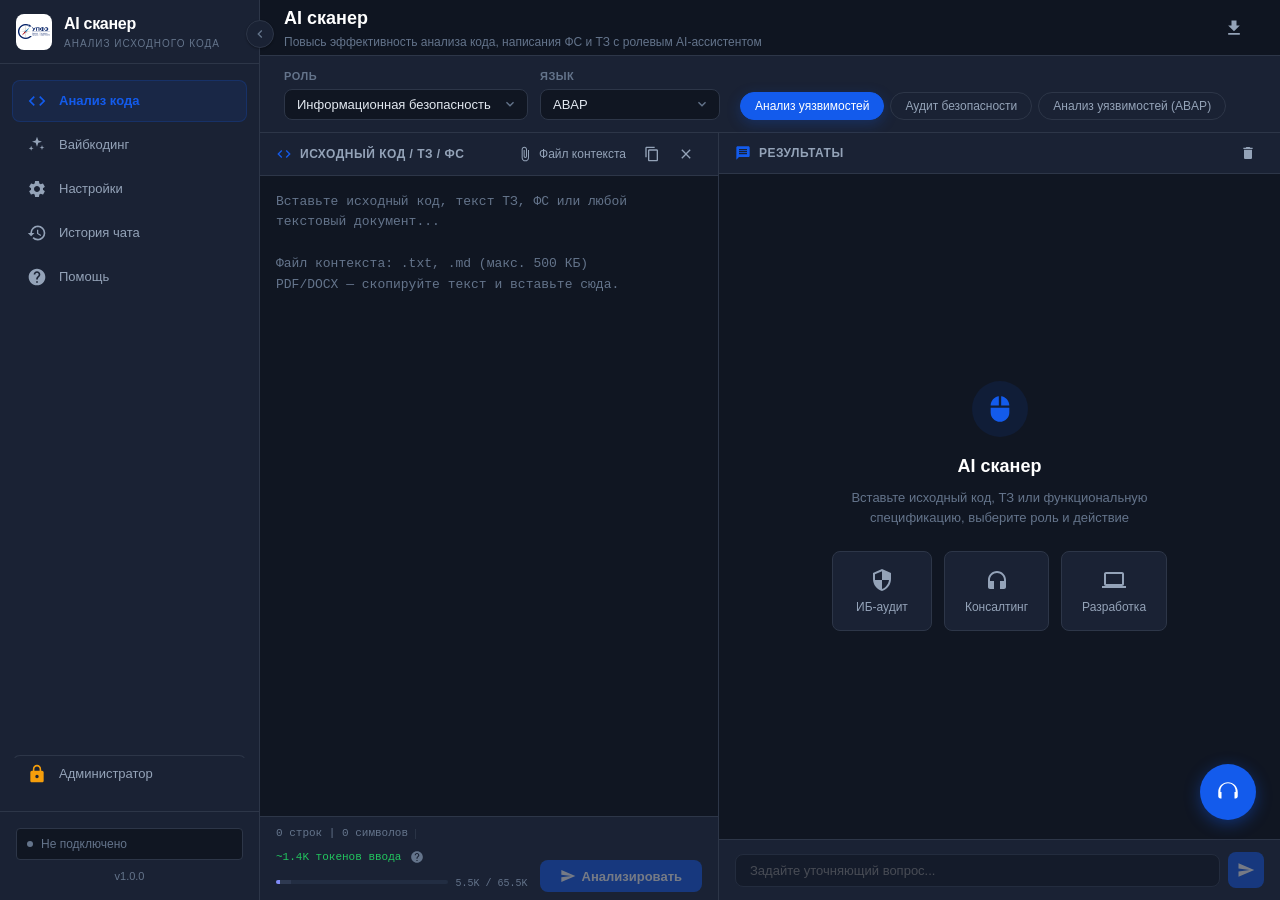
==== commit 1dea1e77: "feat: добавить вайбкодинг и локальные провайдеры" ====
--- a/index.html
+++ b/index.html
@@ -45,6 +45,9 @@
         <symbol id="i-lock" viewBox="0 0 24 24"><path fill="currentColor" d="M18 8h-1V6c0-2.76-2.24-5-5-5S7 3.24 7 6v2H6c-1.1 0-2 .9-2 2v10c0 1.1.9 2 2 2h12c1.1 0 2-.9 2-2V10c0-1.1-.9-2-2-2zm-6 9c-1.1 0-2-.9-2-2s.9-2 2-2 2 .9 2 2-.9 2-2 2zm3.1-9H8.9V6c0-1.71 1.39-3.1 3.1-3.1s3.1 1.39 3.1 3.1v2z"/></symbol>
         <symbol id="i-headset" viewBox="0 0 24 24"><path fill="currentColor" d="M12 3C7.03 3 3 7.03 3 12v4c0 1.1.9 2 2 2h1v-6H5v-1c0-3.87 3.13-7 7-7s7 3.13 7 7v1h-1v6h1c1.1 0 2-.9 2-2v-4c0-4.97-4.03-9-9-9z"/></symbol>
         <symbol id="i-admin-panel" viewBox="0 0 24 24"><path fill="currentColor" d="M17 11c.34 0 .67.03 1 .08V6.27L10.5 3 3 6.27v4.91c0 4.54 3.2 8.79 7.5 9.82.55-.13 1.08-.32 1.6-.55C11.41 19.47 11 18.28 11 17c0-3.31 2.69-6 6-6zm-7 1.45l-2-2 1.41-1.41L10 10.63l3.18-3.18 1.41 1.41L10 12.45zm12 3.55l-3.5-3.5-1.41 1.41L18.09 16 16 18.09l1.41 1.41L21 16z"/></symbol>
+        <symbol id="i-sparkles" viewBox="0 0 24 24"><path fill="currentColor" d="M12 2l1.6 4.6L18 8l-4.4 1.4L12 14l-1.6-4.6L6 8l4.4-1.4L12 2zm6 10l.8 2.3L21 15l-2.2.7L18 18l-.8-2.3L15 15l2.2-.7L18 12zM5 13l.8 2.3L8 16l-2.2.7L5 19l-.8-2.3L2 16l2.2-.7L5 13z"/></symbol>
+        <symbol id="i-refresh" viewBox="0 0 24 24"><path fill="currentColor" d="M17.65 6.35A7.958 7.958 0 0012 4c-4.42 0-7.99 3.58-7.99 8s3.57 8 7.99 8c3.73 0 6.84-2.55 7.73-6h-2.08A5.99 5.99 0 0112 18c-3.31 0-6-2.69-6-6s2.69-6 6-6c1.66 0 3.14.69 4.22 1.78L13 11h7V4l-2.35 2.35z"/></symbol>
+        <symbol id="i-rerun" viewBox="0 0 24 24"><path fill="currentColor" d="M12 5V1L7 6l5 5V7c3.31 0 6 2.69 6 6s-2.69 6-6 6-6-2.69-6-6H4c0 4.42 3.58 8 8 8s8-3.58 8-8-3.58-8-8-8z"/></symbol>
     </svg>
 
     <!-- Sidebar -->
@@ -61,6 +64,10 @@
             <a href="#" class="nav-item active" data-page="analysis">
                 <svg class="icon"><use href="#i-analysis"/></svg>
                 <span>Анализ кода</span>
+            </a>
+            <a href="#" class="nav-item" data-page="vibecode">
+                <svg class="icon"><use href="#i-sparkles"/></svg>
+                <span>Вайбкодинг</span>
             </a>
             <a href="#" class="nav-item" data-page="settings">
                 <svg class="icon"><use href="#i-settings"/></svg>
@@ -269,6 +276,194 @@
                 </div>
             </div>
         </section>
+
+        <!-- ==================== VIBECODE PAGE ==================== -->
+        <section id="page-vibecode" class="page">
+            <header class="page-header">
+                <div class="page-header-text">
+                    <h1>Вайбкодинг</h1>
+                    <p>Двухмодельный цикл: Кодер пишет код, Ревьюер ставит оценку и отправляет на доработку</p>
+                </div>
+                <div class="page-header-actions">
+                    <button id="btn-vibe-reset" class="btn-ghost" title="Сбросить итерации">
+                        <svg class="icon"><use href="#i-rerun"/></svg>
+                        <span>Сбросить</span>
+                    </button>
+                </div>
+            </header>
+
+            <!-- Configuration banner -->
+            <div class="vibe-config-banner">
+                <div class="vibe-config-info">
+                    <div class="vibe-config-item">
+                        <span class="vibe-config-label">Кодер</span>
+                        <span id="vibe-coder-name" class="vibe-config-value">не выбран</span>
+                    </div>
+                    <div class="vibe-config-divider"></div>
+                    <div class="vibe-config-item">
+                        <span class="vibe-config-label">Ревьюер</span>
+                        <span id="vibe-reviewer-name" class="vibe-config-value">не выбран</span>
+                    </div>
+                    <div class="vibe-config-divider"></div>
+                    <div class="vibe-config-item">
+                        <span class="vibe-config-label">Макс. итераций</span>
+                        <span id="vibe-maxiter-name" class="vibe-config-value">3</span>
+                    </div>
+                    <div class="vibe-config-divider"></div>
+                    <div class="vibe-config-item">
+                        <span class="vibe-config-label">Порог</span>
+                        <span id="vibe-threshold-name" class="vibe-config-value">9/10</span>
+                    </div>
+                </div>
+                <a href="#" id="vibe-goto-settings" class="vibe-config-link">
+                    <svg class="icon"><use href="#i-settings"/></svg>
+                    <span>Изменить в настройках</span>
+                </a>
+            </div>
+
+            <!-- Task input -->
+            <div class="vibe-task-card">
+                <div class="vibe-task-header">
+                    <span class="vibe-task-title">
+                        <svg class="icon"><use href="#i-sparkles"/></svg>
+                        Что нужно сделать?
+                    </span>
+                    <div class="vibe-task-controls">
+                        <label class="vibe-inline-control">
+                            <span>Язык</span>
+                            <div class="select-wrapper">
+                                <select id="vibe-lang">
+                                    <option value="python" selected>Python</option>
+                                    <option value="javascript">JavaScript</option>
+                                    <option value="abap">ABAP</option>
+                                    <option value="1c">1С</option>
+                                </select>
+                                <svg class="icon select-chevron"><use href="#i-chevron"/></svg>
+                            </div>
+                        </label>
+                    </div>
+                </div>
+                <textarea id="vibe-task" class="vibe-task-input" placeholder="Опиши простым языком, что нужно сделать. Напр.: «парсер JSON-логов с фильтром по уровню error, c аргументами через argparse, чтобы можно было задать путь к файлу и уровень»" spellcheck="false"></textarea>
+                <div class="vibe-task-footer">
+                    <span id="vibe-task-stats" class="vibe-task-stats">0 символов</span>
+                    <div class="vibe-task-actions">
+                        <button id="btn-vibe-stop" class="btn-danger" style="display:none">
+                            <svg class="icon"><use href="#i-stop"/></svg>
+                            <span>Остановить</span>
+                        </button>
+                        <button id="btn-vibe-run" class="btn-primary" disabled>
+                            <svg class="icon"><use href="#i-send"/></svg>
+                            <span>Запустить цикл</span>
+                        </button>
+                    </div>
+                </div>
+            </div>
+
+            <!-- Workspace: Coder | Reviewer columns -->
+            <div class="vibe-workspace">
+                <!-- Coder Column -->
+                <div class="vibe-column vibe-coder">
+                    <div class="vibe-col-header">
+                        <span class="vibe-col-title">
+                            <svg class="icon"><use href="#i-developer"/></svg>
+                            Кодер
+                        </span>
+                        <span id="vibe-coder-model-badge" class="vibe-col-badge">—</span>
+                    </div>
+                    <details class="vibe-prompt-accordion">
+                        <summary>
+                            <svg class="icon vibe-prompt-chevron"><use href="#i-chevron"/></svg>
+                            <span>Системный промпт Кодера</span>
+                            <span class="vibe-prompt-hint">(нажмите чтобы раскрыть)</span>
+                        </summary>
+                        <textarea id="vibe-coder-prompt" class="vibe-prompt-textarea" spellcheck="false"></textarea>
+                        <div class="vibe-prompt-actions">
+                            <button class="btn-outline btn-sm" data-vibe-reset="coder">
+                                <svg class="icon"><use href="#i-rerun"/></svg>
+                                По умолчанию
+                            </button>
+                            <button class="btn-primary btn-sm" data-vibe-save="coder">
+                                <svg class="icon"><use href="#i-save"/></svg>
+                                Сохранить
+                            </button>
+                        </div>
+                    </details>
+                    <div id="vibe-coder-iters" class="vibe-iter-list">
+                        <div class="vibe-iter-empty">Здесь появятся итерации кода</div>
+                    </div>
+                </div>
+
+                <!-- Reviewer Column -->
+                <div class="vibe-column vibe-reviewer">
+                    <div class="vibe-col-header">
+                        <span class="vibe-col-title">
+                            <svg class="icon"><use href="#i-security"/></svg>
+                            Ревьюер
+                        </span>
+                        <span id="vibe-reviewer-model-badge" class="vibe-col-badge">—</span>
+                    </div>
+                    <details class="vibe-prompt-accordion">
+                        <summary>
+                            <svg class="icon vibe-prompt-chevron"><use href="#i-chevron"/></svg>
+                            <span>Системный промпт Ревьюера</span>
+                            <span class="vibe-prompt-hint">(нажмите чтобы раскрыть)</span>
+                        </summary>
+                        <textarea id="vibe-reviewer-prompt" class="vibe-prompt-textarea" spellcheck="false"></textarea>
+                        <div class="vibe-prompt-actions">
+                            <button class="btn-outline btn-sm" data-vibe-reset="reviewer">
+                                <svg class="icon"><use href="#i-rerun"/></svg>
+                                По умолчанию
+                            </button>
+                            <button class="btn-primary btn-sm" data-vibe-save="reviewer">
+                                <svg class="icon"><use href="#i-save"/></svg>
+                                Сохранить
+                            </button>
+                        </div>
+                    </details>
+                    <div id="vibe-reviewer-iters" class="vibe-iter-list">
+                        <div class="vibe-iter-empty">Здесь появятся ревью и оценки</div>
+                    </div>
+                </div>
+            </div>
+
+            <!-- Status log -->
+            <div class="vibe-log-card">
+                <div class="vibe-log-header">
+                    <span class="vibe-log-title">
+                        <svg class="icon"><use href="#i-chat"/></svg>
+                        Журнал статуса
+                    </span>
+                    <button id="btn-vibe-clear-log" class="btn-ghost btn-sm" title="Очистить журнал">
+                        <svg class="icon"><use href="#i-delete"/></svg>
+                    </button>
+                </div>
+                <div id="vibe-log" class="vibe-log">
+                    <div class="vibe-log-empty">Лог появится при запуске цикла</div>
+                </div>
+            </div>
+        </section>
+
+        <!-- Vibe fallback modal -->
+        <div id="vibe-fallback-overlay" class="modal-overlay" style="display:none">
+            <div class="modal modal-sm">
+                <div class="modal-header">
+                    <h3>
+                        <svg class="icon"><use href="#i-warning"/></svg>
+                        Порог оценки не достигнут
+                    </h3>
+                </div>
+                <div class="modal-body">
+                    <p id="vibe-fallback-text">За <b>0</b> итераций оценка так и не достигла порога <b>9/10</b>. Лучшая попытка — итерация <b>0</b> с оценкой <b>0/10</b>.</p>
+                    <p>Что сделать?</p>
+                </div>
+                <div class="modal-footer vibe-fallback-actions">
+                    <button id="btn-vibe-continue" class="btn-primary">Продолжить ещё</button>
+                    <button id="btn-vibe-take-best" class="btn-outline">Взять лучший вариант</button>
+                    <button id="btn-vibe-take-last" class="btn-outline">Взять последний</button>
+                    <button id="btn-vibe-abort" class="btn-ghost">Завершить без результата</button>
+                </div>
+            </div>
+        </div>
 
         <!-- ==================== SETTINGS PAGE ==================== -->
         <section id="page-settings" class="page">
@@ -379,8 +574,25 @@
                             <!-- Local Settings -->
                             <div id="local-settings" class="settings-column disabled">
                                 <div class="form-group">
+                                    <label for="setting-local-provider">
+                                        Тип локального API
+                                        <span class="label-hint">(не адрес)</span>
+                                    </label>
+                                    <div class="select-wrapper">
+                                        <select id="setting-local-provider" class="model-dropdown">
+                                            <option value="lmstudio">LM Studio</option>
+                                            <option value="ollama">Ollama</option>
+                                            <option value="xinference">Xinference</option>
+                                        </select>
+                                        <svg class="icon select-chevron"><use href="#i-chevron"/></svg>
+                                    </div>
+                                    <div class="range-labels">
+                                        <span>Выберите движок/формат API. Конкретный host и port задаются ниже.</span>
+                                    </div>
+                                </div>
+                                <div class="form-group">
                                     <label for="setting-local-url">
-                                        Адрес локальной модели
+                                        Адрес API-сервера
                                         <span class="label-badge">Отключено</span>
                                     </label>
                                     <div class="input-with-icon">
@@ -547,6 +759,107 @@
                                 Проверить подключение
                             </button>
                             <span id="test-connection-result" class="connection-result"></span>
+                        </div>
+                    </div>
+                </div>
+
+                <!-- Vibecode Card -->
+                <div class="card">
+                    <div class="card-header">
+                        <div class="card-header-text">
+                            <h2>
+                                <svg class="icon"><use href="#i-sparkles"/></svg>
+                                Вайбкодинг
+                            </h2>
+                            <p>Две локальные модели для цикла «Кодер ↔ Ревьюер». Модели загружаются с того же локального URL, что и для основного анализа.</p>
+                        </div>
+                    </div>
+                    <div class="card-body">
+                        <div class="vibe-settings-grid">
+                            <div class="form-group">
+                                <label for="vibe-coder-model">
+                                    <svg class="icon"><use href="#i-developer"/></svg>
+                                    Модель Кодера
+                                </label>
+                                <div class="model-select-row">
+                                    <div class="select-wrapper model-select-wrapper">
+                                        <select id="vibe-coder-model" class="model-dropdown">
+                                            <option value="">-- Нажмите «Обновить» --</option>
+                                        </select>
+                                        <svg class="icon select-chevron"><use href="#i-chevron"/></svg>
+                                    </div>
+                                </div>
+                            </div>
+                            <div class="form-group">
+                                <label for="vibe-reviewer-model">
+                                    <svg class="icon"><use href="#i-security"/></svg>
+                                    Модель Ревьюера
+                                </label>
+                                <div class="model-select-row">
+                                    <div class="select-wrapper model-select-wrapper">
+                                        <select id="vibe-reviewer-model" class="model-dropdown">
+                                            <option value="">-- Нажмите «Обновить» --</option>
+                                        </select>
+                                        <svg class="icon select-chevron"><use href="#i-chevron"/></svg>
+                                    </div>
+                                </div>
+                            </div>
+                        </div>
+                        <div class="vibe-settings-row">
+                            <button id="btn-vibe-fetch" class="btn-outline btn-sm" type="button">
+                                <svg class="icon"><use href="#i-refresh"/></svg>
+                                Обновить список локальных моделей
+                            </button>
+                            <span id="vibe-fetch-hint" class="vibe-fetch-hint"></span>
+                        </div>
+
+                        <div class="vibe-settings-grid">
+                            <div class="form-group">
+                                <label for="vibe-max-iter">Макс. итераций</label>
+                                <select id="vibe-max-iter" class="model-dropdown">
+                                    <option value="1">1</option>
+                                    <option value="2">2</option>
+                                    <option value="3" selected>3</option>
+                                    <option value="4">4</option>
+                                    <option value="5">5</option>
+                                    <option value="6">6</option>
+                                </select>
+                            </div>
+                            <div class="form-group">
+                                <label for="vibe-threshold">Порог оценки</label>
+                                <select id="vibe-threshold" class="model-dropdown">
+                                    <option value="6">6 / 10</option>
+                                    <option value="7">7 / 10</option>
+                                    <option value="8">8 / 10</option>
+                                    <option value="9" selected>9 / 10</option>
+                                    <option value="10">10 / 10</option>
+                                </select>
+                            </div>
+                        </div>
+
+                        <div class="vibe-prompt-block">
+                            <div class="vibe-prompt-block-header">
+                                <label for="vibe-coder-prompt-settings">Системный промпт Кодера</label>
+                                <button class="btn-ghost btn-sm" type="button" data-vibe-reset-settings="coder" title="Восстановить промпт по умолчанию">
+                                    <svg class="icon"><use href="#i-rerun"/></svg>
+                                    По умолчанию
+                                </button>
+                            </div>
+                            <textarea id="vibe-coder-prompt-settings" class="vibe-prompt-textarea-settings" spellcheck="false"></textarea>
+                        </div>
+                        <div class="vibe-prompt-block">
+                            <div class="vibe-prompt-block-header">
+                                <label for="vibe-reviewer-prompt-settings">Системный промпт Ревьюера</label>
+                                <button class="btn-ghost btn-sm" type="button" data-vibe-reset-settings="reviewer" title="Восстановить промпт по умолчанию">
+                                    <svg class="icon"><use href="#i-rerun"/></svg>
+                                    По умолчанию
+                                </button>
+                            </div>
+                            <textarea id="vibe-reviewer-prompt-settings" class="vibe-prompt-textarea-settings" spellcheck="false"></textarea>
+                            <div class="vibe-prompt-note">
+                                <svg class="icon"><use href="#i-help"/></svg>
+                                К промпту Ревьюера автоматически добавляется требование выдавать первую строку в формате <code>ОЦЕНКА: N/10</code> — это нужно для парсинга балла.
+                            </div>
                         </div>
                     </div>
                 </div>
@@ -1646,7 +1959,8 @@
                                 <ul>
                                     <li><strong>Среда выполнения</strong> — переключение между облачным API (DeepSeek) и локальными моделями (LM Studio / Ollama / Xinference)</li>
                                     <li><strong>API ключ</strong> — секретный ключ для доступа к облачному API. Хранится только в localStorage вашего браузера</li>
-                                    <li><strong>Base URL</strong> — адрес API-сервера. Для DeepSeek: <code>https://api.deepseek.com</code>, для локальных: <code>http://localhost:1234</code></li>
+                                    <li><strong>Тип локального API</strong> — какой совместимый сервер используется: LM Studio, Ollama или Xinference. Это не адрес.</li>
+                                    <li><strong>Base URL / адрес API-сервера</strong> — фактический host и port. Для DeepSeek: <code>https://api.deepseek.com</code>; для локальных: LM Studio <code>http://localhost:1234</code>, Ollama <code>http://localhost:11434</code>, Xinference <code>http://127.0.0.1:9997</code> или корпоративный IP.</li>
                                     <li><strong>Матрица промптов</strong> — набор системных промптов для каждой роли. Можно редактировать, добавлять и удалять</li>
                                 </ul>
                             </div>
@@ -1752,7 +2066,24 @@
 
                             <div id="admin-local-settings" class="settings-column disabled">
                                 <div class="form-group">
-                                    <label for="admin-local-url">Адрес локальной модели <span class="label-badge" id="admin-local-badge">Отключено</span></label>
+                                    <label for="admin-local-provider">
+                                        Тип локального API
+                                        <span class="label-hint">(не адрес)</span>
+                                    </label>
+                                    <div class="select-wrapper">
+                                        <select id="admin-local-provider" class="model-dropdown">
+                                            <option value="lmstudio">LM Studio</option>
+                                            <option value="ollama">Ollama</option>
+                                            <option value="xinference">Xinference</option>
+                                        </select>
+                                        <svg class="icon select-chevron"><use href="#i-chevron"/></svg>
+                                    </div>
+                                    <div class="range-labels">
+                                        <span>Выберите движок/формат API. Конкретный host и port задаются ниже.</span>
+                                    </div>
+                                </div>
+                                <div class="form-group">
+                                    <label for="admin-local-url">Адрес API-сервера <span class="label-badge" id="admin-local-badge">Отключено</span></label>
                                     <div class="input-with-icon">
                                         <svg class="icon input-icon"><use href="#i-lan"/></svg>
                                         <input type="text" id="admin-local-url" placeholder="http://172.16.33.12:9997" value="http://172.16.33.12:9997">
--- a/styles.css
+++ b/styles.css
@@ -374,7 +374,8 @@
 #page-settings,
 #page-history,
 #page-help,
-#page-admin {
+#page-admin,
+#page-vibecode {
     overflow-y: auto;
     overflow-x: hidden;
 }
@@ -2141,6 +2142,10 @@
     flex-direction: column;
     box-shadow: var(--shadow-lg);
     animation: slideUp 0.3s ease;
+}
+
+.modal.modal-sm {
+    max-width: 560px;
 }
 
 .modal-wide {
@@ -3715,3 +3720,745 @@
         bottom: 16px;
     }
 }
+
+/* ============================================================
+   VIBECODE PAGE
+   ============================================================ */
+
+/* --- Configuration Banner --- */
+.vibe-config-banner {
+    display: flex;
+    align-items: center;
+    justify-content: space-between;
+    flex-wrap: wrap;
+    gap: 16px;
+    background: var(--bg-surface);
+    border: 1px solid var(--border);
+    border-radius: var(--radius-lg);
+    padding: 12px 20px;
+    margin-bottom: 16px;
+}
+
+.vibe-config-info {
+    display: flex;
+    align-items: center;
+    flex-wrap: wrap;
+    gap: 16px;
+}
+
+.vibe-config-item {
+    display: flex;
+    flex-direction: column;
+    gap: 2px;
+    min-width: 0;
+}
+
+.vibe-config-label {
+    font-size: 11px;
+    text-transform: uppercase;
+    letter-spacing: 0.05em;
+    color: var(--text-muted);
+    font-weight: 600;
+}
+
+.vibe-config-value {
+    font-size: 14px;
+    color: var(--text-primary);
+    font-weight: 500;
+    font-family: var(--font-mono);
+    max-width: 280px;
+    overflow: hidden;
+    text-overflow: ellipsis;
+    white-space: nowrap;
+}
+
+.vibe-config-value.empty {
+    color: var(--warning);
+    font-style: italic;
+    font-family: var(--font);
+}
+
+.vibe-config-divider {
+    width: 1px;
+    height: 28px;
+    background: var(--border);
+}
+
+.vibe-config-link {
+    display: inline-flex;
+    align-items: center;
+    gap: 6px;
+    color: var(--primary);
+    text-decoration: none;
+    font-size: 14px;
+    padding: 6px 10px;
+    border-radius: var(--radius);
+    transition: background var(--transition);
+}
+
+.vibe-config-link:hover {
+    background: var(--primary-light);
+}
+
+.vibe-config-link .icon {
+    width: 16px;
+    height: 16px;
+}
+
+/* --- Task Input Card --- */
+.vibe-task-card {
+    background: var(--bg-surface);
+    border: 1px solid var(--border);
+    border-radius: var(--radius-lg);
+    padding: 16px 20px;
+    margin-bottom: 16px;
+}
+
+.vibe-task-header {
+    display: flex;
+    align-items: center;
+    justify-content: space-between;
+    flex-wrap: wrap;
+    gap: 12px;
+    margin-bottom: 12px;
+}
+
+.vibe-task-title {
+    display: inline-flex;
+    align-items: center;
+    gap: 8px;
+    font-size: 14px;
+    font-weight: 600;
+    color: var(--text-primary);
+}
+
+.vibe-task-title .icon {
+    width: 18px;
+    height: 18px;
+    color: #a855f7;
+}
+
+.vibe-task-controls {
+    display: flex;
+    align-items: center;
+    gap: 12px;
+}
+
+.vibe-inline-control {
+    display: inline-flex;
+    align-items: center;
+    gap: 8px;
+    font-size: 13px;
+    color: var(--text-secondary);
+}
+
+.vibe-inline-control select {
+    background: var(--bg-input);
+    border: 1px solid var(--border);
+    color: var(--text-primary);
+    padding: 6px 28px 6px 10px;
+    border-radius: var(--radius);
+    appearance: none;
+    cursor: pointer;
+    font-size: 13px;
+}
+
+.vibe-task-input {
+    width: 100%;
+    min-height: 90px;
+    max-height: 220px;
+    background: var(--bg-input);
+    border: 1px solid var(--border);
+    color: var(--text-primary);
+    padding: 12px;
+    border-radius: var(--radius);
+    font-family: var(--font);
+    font-size: 14px;
+    line-height: 1.5;
+    resize: vertical;
+    transition: border-color var(--transition);
+}
+
+.vibe-task-input:focus {
+    outline: none;
+    border-color: var(--primary);
+}
+
+.vibe-task-footer {
+    display: flex;
+    align-items: center;
+    justify-content: space-between;
+    margin-top: 10px;
+}
+
+.vibe-task-stats {
+    font-size: 12px;
+    color: var(--text-muted);
+}
+
+.vibe-task-actions {
+    display: flex;
+    gap: 8px;
+}
+
+/* --- Workspace (two columns) --- */
+.vibe-workspace {
+    display: grid;
+    grid-template-columns: 1fr 1fr;
+    gap: 16px;
+    margin-bottom: 16px;
+    align-items: start;
+}
+
+@media (max-width: 1100px) {
+    .vibe-workspace {
+        grid-template-columns: 1fr;
+    }
+}
+
+.vibe-column {
+    background: var(--bg-surface);
+    border: 1px solid var(--border);
+    border-radius: var(--radius-lg);
+    overflow: hidden;
+    display: flex;
+    flex-direction: column;
+    min-height: 360px;
+}
+
+.vibe-column.vibe-coder {
+    border-top: 3px solid var(--role-developer);
+}
+
+.vibe-column.vibe-reviewer {
+    border-top: 3px solid var(--role-infosec);
+}
+
+.vibe-col-header {
+    display: flex;
+    align-items: center;
+    justify-content: space-between;
+    padding: 12px 16px;
+    border-bottom: 1px solid var(--border);
+    background: var(--bg-surface-hover);
+}
+
+.vibe-col-title {
+    display: inline-flex;
+    align-items: center;
+    gap: 8px;
+    font-size: 14px;
+    font-weight: 600;
+    color: var(--text-primary);
+}
+
+.vibe-col-title .icon {
+    width: 18px;
+    height: 18px;
+}
+
+.vibe-coder .vibe-col-title .icon { color: var(--role-developer); }
+.vibe-reviewer .vibe-col-title .icon { color: var(--role-infosec); }
+
+.vibe-col-badge {
+    font-size: 11px;
+    padding: 3px 8px;
+    background: var(--bg-input);
+    border: 1px solid var(--border);
+    border-radius: 999px;
+    color: var(--text-secondary);
+    font-family: var(--font-mono);
+    max-width: 200px;
+    overflow: hidden;
+    text-overflow: ellipsis;
+    white-space: nowrap;
+}
+
+.vibe-col-badge.same-model-warn {
+    background: var(--warning-bg);
+    color: var(--warning);
+    border-color: rgba(245,158,11,0.3);
+}
+
+/* --- Prompt Accordion --- */
+.vibe-prompt-accordion {
+    border-bottom: 1px solid var(--border);
+    background: var(--bg-body);
+}
+
+.vibe-prompt-accordion > summary {
+    display: flex;
+    align-items: center;
+    gap: 8px;
+    cursor: pointer;
+    padding: 10px 16px;
+    font-size: 13px;
+    font-weight: 500;
+    color: var(--text-secondary);
+    user-select: none;
+    list-style: none;
+    transition: background var(--transition);
+}
+
+.vibe-prompt-accordion > summary:hover {
+    background: var(--bg-surface-hover);
+    color: var(--text-primary);
+}
+
+.vibe-prompt-accordion > summary::-webkit-details-marker {
+    display: none;
+}
+
+.vibe-prompt-chevron {
+    width: 14px;
+    height: 14px;
+    color: var(--text-muted);
+    transform: rotate(-90deg);
+    transition: transform var(--transition);
+}
+
+.vibe-prompt-accordion[open] > summary .vibe-prompt-chevron {
+    transform: rotate(0deg);
+}
+
+.vibe-prompt-hint {
+    font-size: 11px;
+    color: var(--text-muted);
+    margin-left: auto;
+}
+
+.vibe-prompt-textarea {
+    width: calc(100% - 24px);
+    margin: 0 12px;
+    min-height: 140px;
+    max-height: 280px;
+    background: var(--bg-input);
+    border: 1px solid var(--border);
+    color: var(--text-primary);
+    padding: 10px;
+    border-radius: var(--radius);
+    font-family: var(--font-mono);
+    font-size: 12px;
+    line-height: 1.5;
+    resize: vertical;
+}
+
+.vibe-prompt-textarea:focus {
+    outline: none;
+    border-color: var(--primary);
+}
+
+.vibe-prompt-actions {
+    display: flex;
+    justify-content: flex-end;
+    gap: 8px;
+    padding: 10px 12px 12px;
+}
+
+/* --- Iterations List --- */
+.vibe-iter-list {
+    flex: 0 0 auto;
+    overflow: visible;
+    padding: 12px;
+    display: flex;
+    flex-direction: column;
+    gap: 12px;
+    min-height: 280px;
+}
+
+.vibe-iter-empty {
+    text-align: center;
+    color: var(--text-muted);
+    font-size: 13px;
+    padding: 32px 16px;
+    font-style: italic;
+}
+
+.vibe-iter {
+    background: var(--bg-body);
+    border: 1px solid var(--border);
+    border-radius: var(--radius);
+    overflow: hidden;
+}
+
+.vibe-iter.is-final {
+    border-color: var(--success);
+    box-shadow: 0 0 0 1px var(--success-border);
+}
+
+.vibe-iter.is-best:not(.is-final) {
+    border-color: var(--warning);
+}
+
+.vibe-iter-header {
+    display: flex;
+    align-items: center;
+    justify-content: space-between;
+    gap: 8px;
+    padding: 8px 12px;
+    background: var(--bg-surface-hover);
+    border-bottom: 1px solid var(--border);
+    font-size: 12px;
+}
+
+.vibe-iter-num {
+    font-weight: 600;
+    color: var(--text-primary);
+    display: inline-flex;
+    align-items: center;
+    gap: 6px;
+    min-width: 0;
+    overflow: hidden;
+    text-overflow: ellipsis;
+    white-space: nowrap;
+}
+
+.vibe-iter-tools {
+    display: inline-flex;
+    align-items: center;
+    justify-content: flex-end;
+    gap: 6px;
+    flex-shrink: 0;
+}
+
+.vibe-iter-badges {
+    display: inline-flex;
+    align-items: center;
+    gap: 6px;
+    flex-wrap: wrap;
+    justify-content: flex-end;
+}
+
+.vibe-copy-widget,
+.vibe-collapse-widget {
+    display: inline-flex;
+    align-items: center;
+    justify-content: center;
+    width: 24px;
+    height: 24px;
+    padding: 0;
+    border: 1px solid var(--border);
+    border-radius: var(--radius-sm);
+    background: var(--bg-input);
+    color: var(--text-muted);
+    cursor: pointer;
+    flex-shrink: 0;
+    transition: background var(--transition), border-color var(--transition), color var(--transition), opacity var(--transition);
+}
+
+.vibe-copy-widget .icon,
+.vibe-collapse-widget .icon {
+    width: 13px;
+    height: 13px;
+    transition: transform var(--transition);
+}
+
+.vibe-copy-widget:hover:not(:disabled),
+.vibe-collapse-widget:hover,
+.vibe-collapse-widget:focus-visible,
+.vibe-copy-widget:focus-visible {
+    background: var(--bg-surface);
+    border-color: var(--primary-border);
+    color: var(--primary);
+}
+
+.vibe-copy-widget:disabled {
+    cursor: not-allowed;
+    opacity: 0.45;
+}
+
+.vibe-copy-widget.copied {
+    background: var(--success-bg);
+    border-color: var(--success-border);
+    color: var(--success);
+    opacity: 1;
+}
+
+.vibe-iter.is-collapsed .vibe-iter-header {
+    border-bottom: none;
+}
+
+.vibe-iter.is-collapsed .vibe-iter-body {
+    display: none;
+}
+
+.vibe-iter.is-collapsed .vibe-collapse-widget .icon {
+    transform: rotate(-90deg);
+}
+
+.vibe-score-badge {
+    display: inline-flex;
+    align-items: center;
+    gap: 4px;
+    padding: 2px 8px;
+    border-radius: 999px;
+    font-weight: 600;
+    font-family: var(--font-mono);
+    font-size: 11px;
+    background: var(--bg-input);
+    border: 1px solid var(--border);
+    color: var(--text-secondary);
+}
+
+.vibe-score-badge.score-bad   { color: var(--danger);  border-color: var(--danger-border);  background: var(--danger-bg); }
+.vibe-score-badge.score-warn  { color: var(--warning); border-color: rgba(245,158,11,0.3);  background: var(--warning-bg); }
+.vibe-score-badge.score-good  { color: var(--success); border-color: var(--success-border); background: var(--success-bg); }
+.vibe-score-badge.score-na    { color: var(--text-muted); }
+
+.vibe-final-badge {
+    display: inline-flex;
+    align-items: center;
+    gap: 4px;
+    padding: 2px 8px;
+    border-radius: 999px;
+    font-weight: 600;
+    font-size: 11px;
+    background: var(--success-bg);
+    color: var(--success);
+    border: 1px solid var(--success-border);
+}
+
+.vibe-final-badge .icon { width: 12px; height: 12px; }
+
+.vibe-best-badge {
+    display: inline-flex;
+    align-items: center;
+    gap: 4px;
+    padding: 2px 8px;
+    border-radius: 999px;
+    font-weight: 600;
+    font-size: 11px;
+    background: var(--warning-bg);
+    color: var(--warning);
+    border: 1px solid rgba(245,158,11,0.3);
+}
+
+.vibe-iter-body {
+    padding: 10px 12px;
+    font-size: 13px;
+    color: var(--text-primary);
+    line-height: 1.55;
+}
+
+.vibe-iter-body pre {
+    background: var(--bg-input);
+    border: 1px solid var(--border);
+    border-radius: var(--radius);
+    padding: 10px;
+    overflow-x: auto;
+    font-family: var(--font-mono);
+    font-size: 12px;
+    line-height: 1.5;
+    margin: 8px 0;
+}
+
+.vibe-iter-body code {
+    font-family: var(--font-mono);
+    font-size: 12px;
+    background: var(--bg-input);
+    padding: 1px 4px;
+    border-radius: 3px;
+}
+
+.vibe-iter-body pre code {
+    background: transparent;
+    padding: 0;
+}
+
+.vibe-iter-body p { margin: 6px 0; }
+.vibe-iter-body ul, .vibe-iter-body ol { padding-left: 22px; margin: 6px 0; }
+.vibe-iter-body h1, .vibe-iter-body h2, .vibe-iter-body h3 { margin: 10px 0 6px; }
+
+.vibe-iter.is-streaming {
+    border-color: var(--primary);
+}
+
+.vibe-iter.is-streaming .vibe-iter-header {
+    background: var(--primary-light);
+}
+
+.vibe-streaming-dot {
+    width: 8px;
+    height: 8px;
+    border-radius: 50%;
+    background: var(--primary);
+    animation: vibePulse 1s ease-in-out infinite;
+    display: inline-block;
+}
+
+@keyframes vibePulse {
+    0%, 100% { opacity: 0.4; transform: scale(0.85); }
+    50% { opacity: 1; transform: scale(1.1); }
+}
+
+/* --- Status log --- */
+.vibe-log-card {
+    background: var(--bg-surface);
+    border: 1px solid var(--border);
+    border-radius: var(--radius-lg);
+    overflow: hidden;
+}
+
+.vibe-log-header {
+    display: flex;
+    align-items: center;
+    justify-content: space-between;
+    padding: 10px 16px;
+    border-bottom: 1px solid var(--border);
+    background: var(--bg-surface-hover);
+}
+
+.vibe-log-title {
+    display: inline-flex;
+    align-items: center;
+    gap: 8px;
+    font-size: 13px;
+    font-weight: 600;
+    color: var(--text-primary);
+}
+
+.vibe-log-title .icon { width: 16px; height: 16px; color: var(--text-secondary); }
+
+.vibe-log {
+    max-height: 220px;
+    overflow-y: auto;
+    padding: 10px 16px;
+    font-family: var(--font-mono);
+    font-size: 12px;
+    line-height: 1.6;
+}
+
+.vibe-log-empty {
+    color: var(--text-muted);
+    font-style: italic;
+    text-align: center;
+    padding: 12px;
+}
+
+.vibe-log-entry {
+    display: flex;
+    gap: 8px;
+    padding: 4px 0;
+    border-bottom: 1px dashed var(--border);
+}
+
+.vibe-log-entry:last-child {
+    border-bottom: none;
+}
+
+.vibe-log-time {
+    color: var(--text-muted);
+    flex-shrink: 0;
+}
+
+.vibe-log-text {
+    color: var(--text-primary);
+    flex: 1;
+    word-break: break-word;
+}
+
+.vibe-log-entry.log-info .vibe-log-text { color: var(--text-secondary); }
+.vibe-log-entry.log-ok .vibe-log-text { color: var(--success); }
+.vibe-log-entry.log-warn .vibe-log-text { color: var(--warning); }
+.vibe-log-entry.log-err .vibe-log-text { color: var(--danger); }
+
+/* --- Settings: Vibe Card --- */
+.vibe-settings-grid {
+    display: grid;
+    grid-template-columns: 1fr 1fr;
+    gap: 16px;
+}
+
+@media (max-width: 720px) {
+    .vibe-settings-grid {
+        grid-template-columns: 1fr;
+    }
+}
+
+.vibe-settings-row {
+    display: flex;
+    align-items: center;
+    gap: 12px;
+    margin: 12px 0 16px;
+    flex-wrap: wrap;
+}
+
+.vibe-fetch-hint {
+    font-size: 12px;
+    color: var(--text-muted);
+}
+
+.vibe-prompt-block {
+    margin-top: 16px;
+}
+
+.vibe-prompt-block-header {
+    display: flex;
+    align-items: center;
+    justify-content: space-between;
+    margin-bottom: 6px;
+}
+
+.vibe-prompt-block-header label {
+    font-size: 13px;
+    font-weight: 500;
+    color: var(--text-secondary);
+}
+
+.vibe-prompt-textarea-settings {
+    width: 100%;
+    min-height: 160px;
+    max-height: 360px;
+    background: var(--bg-input);
+    border: 1px solid var(--border);
+    color: var(--text-primary);
+    padding: 12px;
+    border-radius: var(--radius);
+    font-family: var(--font-mono);
+    font-size: 12px;
+    line-height: 1.5;
+    resize: vertical;
+}
+
+.vibe-prompt-textarea-settings:focus {
+    outline: none;
+    border-color: var(--primary);
+}
+
+.vibe-prompt-note {
+    display: flex;
+    align-items: flex-start;
+    gap: 8px;
+    padding: 8px 12px;
+    margin-top: 8px;
+    background: var(--bg-surface-hover);
+    border: 1px dashed var(--border);
+    border-radius: var(--radius);
+    font-size: 12px;
+    color: var(--text-secondary);
+    line-height: 1.5;
+}
+
+.vibe-prompt-note .icon {
+    width: 14px;
+    height: 14px;
+    color: var(--text-muted);
+    flex-shrink: 0;
+    margin-top: 2px;
+}
+
+.vibe-prompt-note code {
+    font-family: var(--font-mono);
+    background: var(--bg-input);
+    padding: 1px 6px;
+    border-radius: 3px;
+    color: var(--text-primary);
+    font-size: 11px;
+}
+
+/* --- Fallback modal --- */
+.vibe-fallback-actions {
+    flex-wrap: wrap;
+    gap: 8px;
+    justify-content: flex-end;
+}
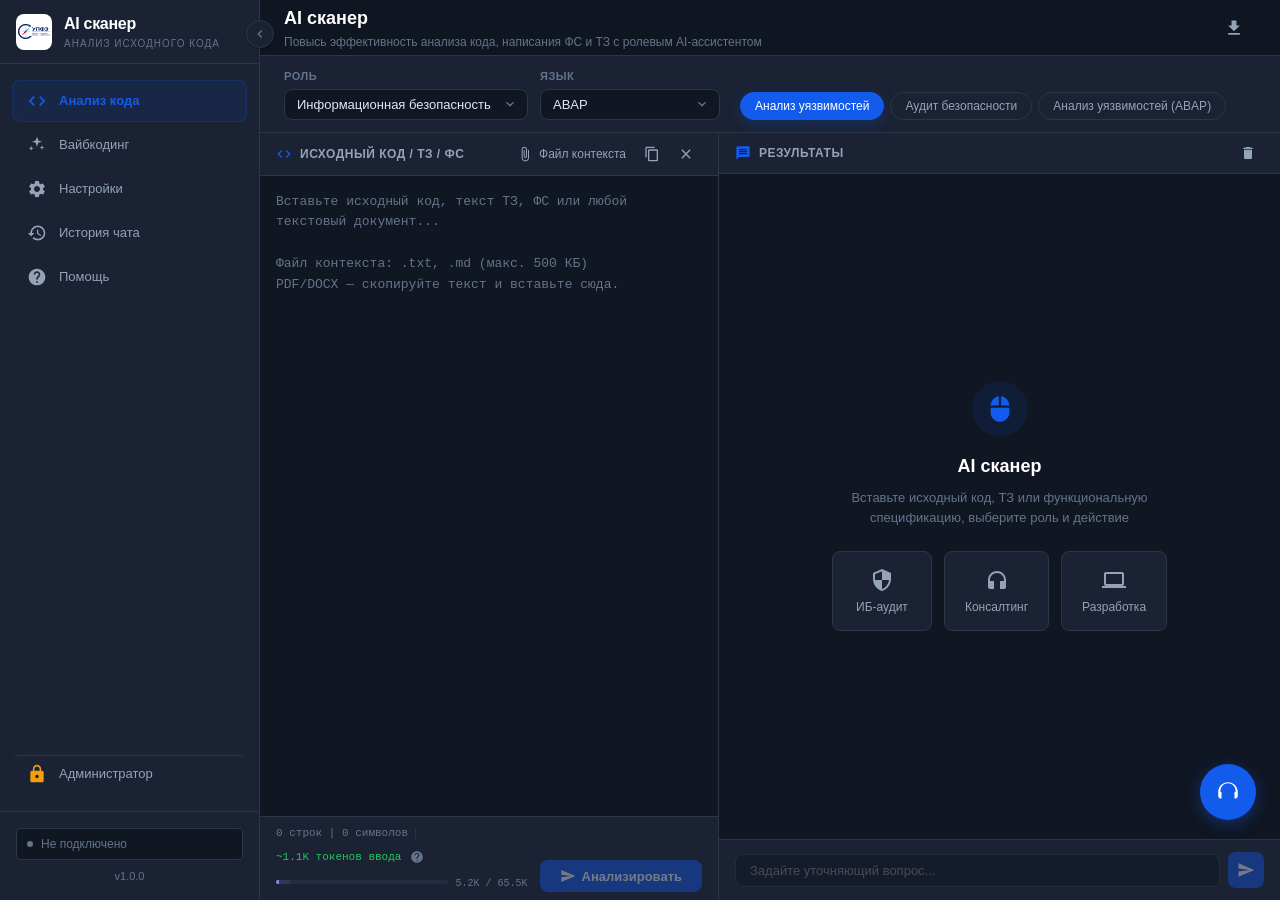
==== commit 237a6923: "Stabilize prompt language policy" ====
--- a/index.html
+++ b/index.html
@@ -335,8 +335,6 @@
                                 <select id="vibe-lang">
                                     <option value="python" selected>Python</option>
                                     <option value="javascript">JavaScript</option>
-                                    <option value="abap">ABAP</option>
-                                    <option value="1c">1С</option>
                                 </select>
                                 <svg class="icon select-chevron"><use href="#i-chevron"/></svg>
                             </div>
@@ -377,6 +375,34 @@
                             <span class="vibe-prompt-hint">(нажмите чтобы раскрыть)</span>
                         </summary>
                         <textarea id="vibe-coder-prompt" class="vibe-prompt-textarea" spellcheck="false"></textarea>
+                        <div class="vibe-auto-prompt" data-vibe-prompt-preview="coder">
+                            <div class="vibe-auto-prompt-header">
+                                <div>
+                                    <span class="vibe-auto-prompt-title">Авто-добавляется для выбранного языка</span>
+                                    <p id="vibe-coder-auto-summary" class="vibe-auto-prompt-summary"></p>
+                                </div>
+                                <div class="vibe-auto-prompt-actions">
+                                    <button class="btn-ghost btn-sm" type="button" data-vibe-final-copy="coder" title="Скопировать итоговый промпт">
+                                        <svg class="icon"><use href="#i-copy"/></svg>
+                                    </button>
+                                    <button class="btn-ghost btn-sm" type="button" data-vibe-auto-reset="coder" title="Сбросить автодополнение">
+                                        <svg class="icon"><use href="#i-rerun"/></svg>
+                                    </button>
+                                    <button class="btn-outline btn-sm" type="button" data-vibe-auto-toggle="coder">
+                                        Изменить автодополнение
+                                    </button>
+                                    <button class="btn-outline btn-sm" type="button" data-vibe-final-toggle="coder">
+                                        Показать итоговый промпт
+                                    </button>
+                                </div>
+                            </div>
+                            <div class="vibe-auto-editor-wrap">
+                                <label for="vibe-coder-auto-editor">Автодополнение Кодера для текущего языка</label>
+                                <textarea id="vibe-coder-auto-editor" class="vibe-auto-editor" spellcheck="false"></textarea>
+                                <p>Сохраняется кнопкой «Сохранить». «По умолчанию» вернёт базовый промпт и автодополнение роли.</p>
+                            </div>
+                            <textarea id="vibe-coder-final-prompt" class="vibe-final-prompt" readonly spellcheck="false" aria-label="Итоговый системный промпт Кодера"></textarea>
+                        </div>
                         <div class="vibe-prompt-actions">
                             <button class="btn-outline btn-sm" data-vibe-reset="coder">
                                 <svg class="icon"><use href="#i-rerun"/></svg>
@@ -409,6 +435,34 @@
                             <span class="vibe-prompt-hint">(нажмите чтобы раскрыть)</span>
                         </summary>
                         <textarea id="vibe-reviewer-prompt" class="vibe-prompt-textarea" spellcheck="false"></textarea>
+                        <div class="vibe-auto-prompt" data-vibe-prompt-preview="reviewer">
+                            <div class="vibe-auto-prompt-header">
+                                <div>
+                                    <span class="vibe-auto-prompt-title">Авто-добавляется для выбранного языка</span>
+                                    <p id="vibe-reviewer-auto-summary" class="vibe-auto-prompt-summary"></p>
+                                </div>
+                                <div class="vibe-auto-prompt-actions">
+                                    <button class="btn-ghost btn-sm" type="button" data-vibe-final-copy="reviewer" title="Скопировать итоговый промпт">
+                                        <svg class="icon"><use href="#i-copy"/></svg>
+                                    </button>
+                                    <button class="btn-ghost btn-sm" type="button" data-vibe-auto-reset="reviewer" title="Сбросить автодополнение">
+                                        <svg class="icon"><use href="#i-rerun"/></svg>
+                                    </button>
+                                    <button class="btn-outline btn-sm" type="button" data-vibe-auto-toggle="reviewer">
+                                        Изменить автодополнение
+                                    </button>
+                                    <button class="btn-outline btn-sm" type="button" data-vibe-final-toggle="reviewer">
+                                        Показать итоговый промпт
+                                    </button>
+                                </div>
+                            </div>
+                            <div class="vibe-auto-editor-wrap">
+                                <label for="vibe-reviewer-auto-editor">Автодополнение Ревьюера для текущего языка</label>
+                                <textarea id="vibe-reviewer-auto-editor" class="vibe-auto-editor" spellcheck="false"></textarea>
+                                <p>Сохраняется кнопкой «Сохранить». «По умолчанию» вернёт базовый промпт и автодополнение роли.</p>
+                            </div>
+                            <textarea id="vibe-reviewer-final-prompt" class="vibe-final-prompt" readonly spellcheck="false" aria-label="Итоговый системный промпт Ревьюера"></textarea>
+                        </div>
                         <div class="vibe-prompt-actions">
                             <button class="btn-outline btn-sm" data-vibe-reset="reviewer">
                                 <svg class="icon"><use href="#i-rerun"/></svg>
--- a/styles.css
+++ b/styles.css
@@ -4055,6 +4055,112 @@
     padding: 10px 12px 12px;
 }
 
+.vibe-auto-prompt {
+    width: calc(100% - 24px);
+    margin: 8px 12px 0;
+    padding: 10px;
+    border: 1px solid var(--border);
+    border-radius: var(--radius);
+    background: rgba(19, 91, 236, 0.06);
+}
+
+.vibe-auto-prompt-header {
+    display: flex;
+    align-items: flex-start;
+    justify-content: space-between;
+    gap: 12px;
+}
+
+.vibe-auto-prompt-title {
+    display: block;
+    margin-bottom: 3px;
+    color: var(--text-primary);
+    font-size: 12px;
+    font-weight: 600;
+}
+
+.vibe-auto-prompt-summary {
+    margin: 0;
+    color: var(--text-secondary);
+    font-size: 12px;
+    line-height: 1.45;
+}
+
+.vibe-auto-prompt-actions {
+    display: inline-flex;
+    flex: 0 0 auto;
+    align-items: center;
+    justify-content: flex-end;
+    flex-wrap: wrap;
+    gap: 6px;
+}
+
+.vibe-auto-editor-wrap {
+    display: none;
+    margin-top: 10px;
+}
+
+.vibe-auto-editor-wrap label {
+    display: block;
+    margin-bottom: 6px;
+    color: var(--text-primary);
+    font-size: 12px;
+    font-weight: 600;
+}
+
+.vibe-auto-editor-wrap p {
+    margin: 6px 0 0;
+    color: var(--text-muted);
+    font-size: 11px;
+    line-height: 1.45;
+}
+
+.vibe-auto-editor {
+    width: 100%;
+    min-height: 170px;
+    max-height: 320px;
+    padding: 10px;
+    resize: vertical;
+    border: 1px solid var(--border);
+    border-radius: var(--radius);
+    background: var(--bg-input);
+    color: var(--text-primary);
+    font-family: var(--font-mono);
+    font-size: 12px;
+    line-height: 1.5;
+}
+
+.vibe-auto-editor:focus,
+.vibe-final-prompt:focus {
+    outline: none;
+    border-color: var(--primary);
+}
+
+.vibe-auto-prompt.is-editing .vibe-auto-editor-wrap {
+    display: block;
+}
+
+.vibe-final-prompt {
+    display: none;
+    width: 100%;
+    min-height: 220px;
+    max-height: 360px;
+    margin-top: 10px;
+    padding: 10px;
+    resize: vertical;
+    border: 1px solid var(--border);
+    border-radius: var(--radius);
+    background: var(--bg-input);
+    color: var(--text-primary);
+    font-family: var(--font-mono);
+    font-size: 12px;
+    line-height: 1.5;
+}
+
+.vibe-auto-prompt.is-open .vibe-final-prompt {
+    display: block;
+}
+
 /* --- Iterations List --- */
 .vibe-iter-list {
     flex: 0 0 auto;
@@ -4252,6 +4358,20 @@
     margin: 8px 0;
 }
 
+.vibe-iter-body .vibe-code-cell {
+    margin: 0;
+    padding: 12px 14px;
+    line-height: 1.42;
+    white-space: pre;
+    tab-size: 4;
+}
+
+.vibe-iter-body .vibe-code-cell code {
+    display: block;
+    white-space: pre;
+    font-size: 12px;
+}
+
 .vibe-iter-body code {
     font-family: var(--font-mono);
     font-size: 12px;
@@ -4267,7 +4387,22 @@
 
 .vibe-iter-body p { margin: 6px 0; }
 .vibe-iter-body ul, .vibe-iter-body ol { padding-left: 22px; margin: 6px 0; }
-.vibe-iter-body h1, .vibe-iter-body h2, .vibe-iter-body h3 { margin: 10px 0 6px; }
+.vibe-iter-body h1,
+.vibe-iter-body h2,
+.vibe-iter-body h3,
+.vibe-iter-body h4,
+.vibe-iter-body h5,
+.vibe-iter-body h6 {
+    margin: 10px 0 6px;
+    line-height: 1.25;
+    font-weight: 700;
+}
+.vibe-iter-body h1 { font-size: 18px; }
+.vibe-iter-body h2 { font-size: 16px; }
+.vibe-iter-body h3,
+.vibe-iter-body h4,
+.vibe-iter-body h5,
+.vibe-iter-body h6 { font-size: 14px; }
 
 .vibe-iter.is-streaming {
     border-color: var(--primary);
